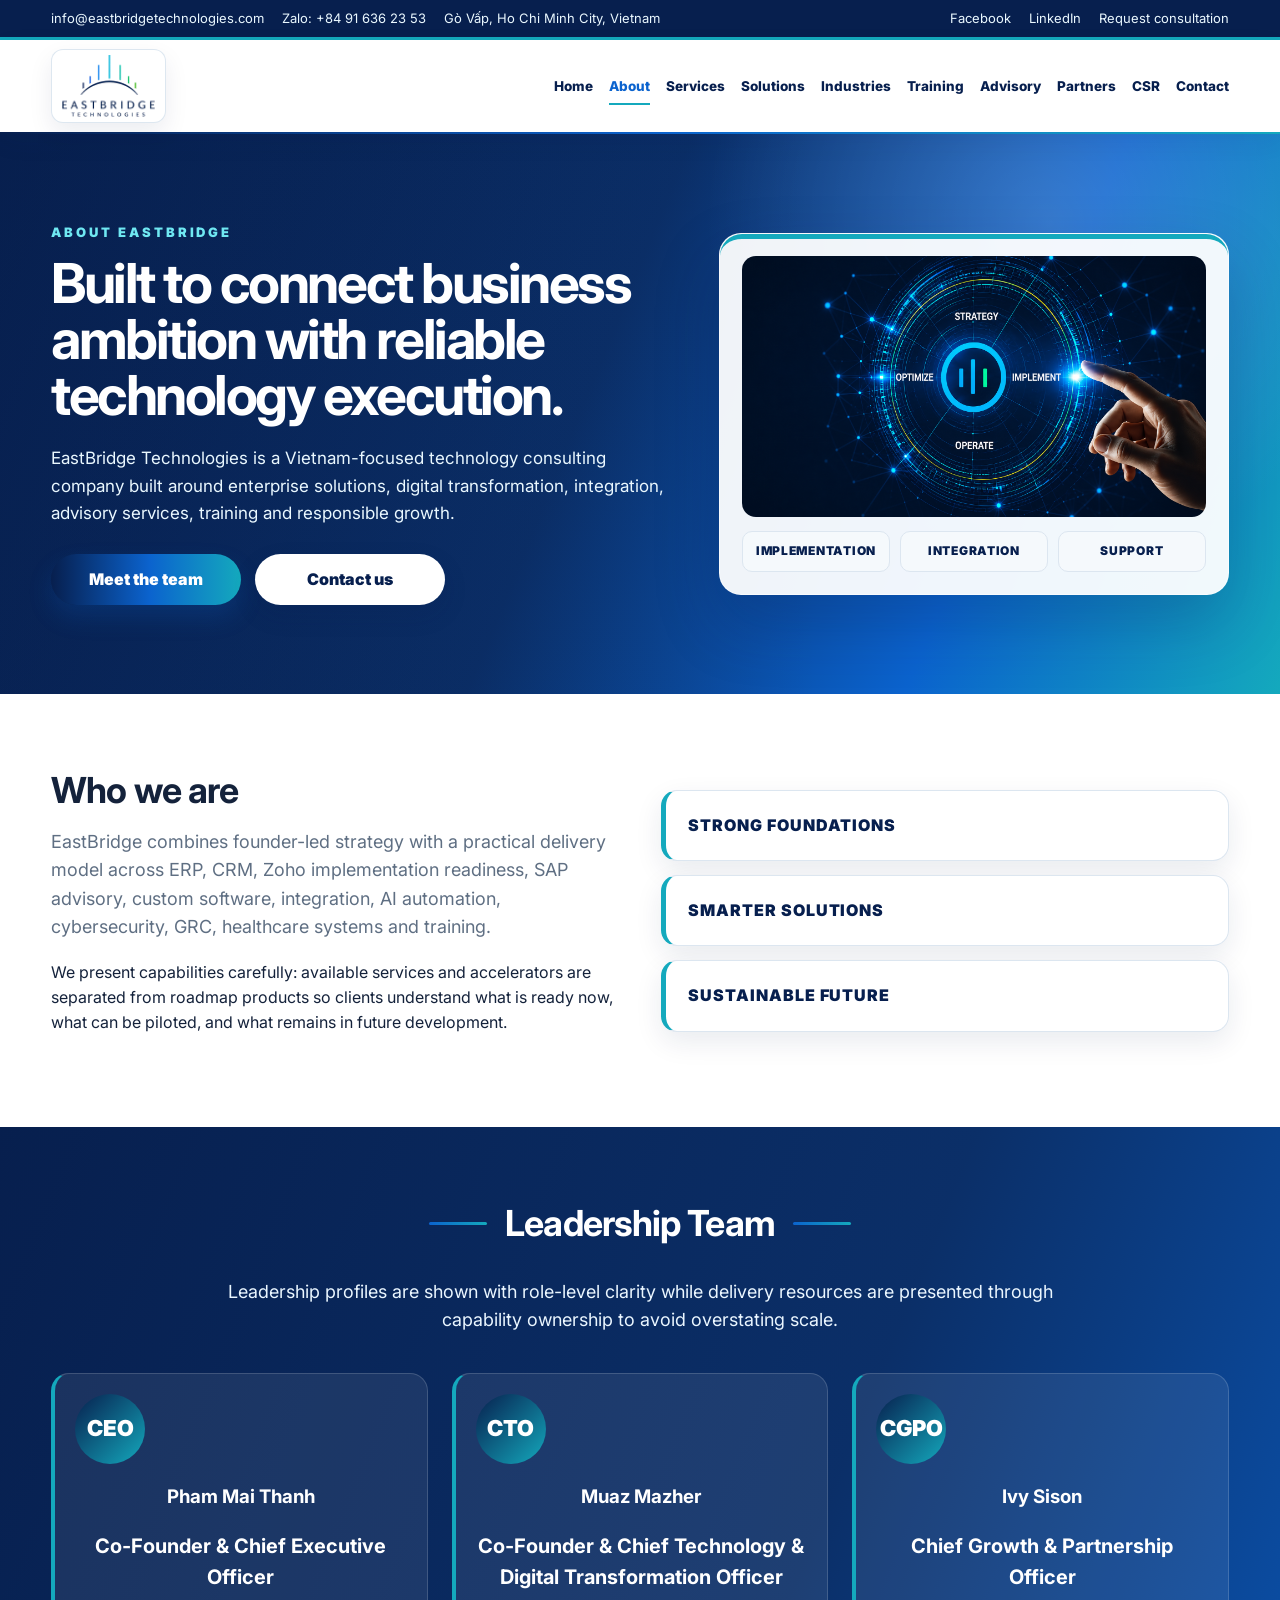
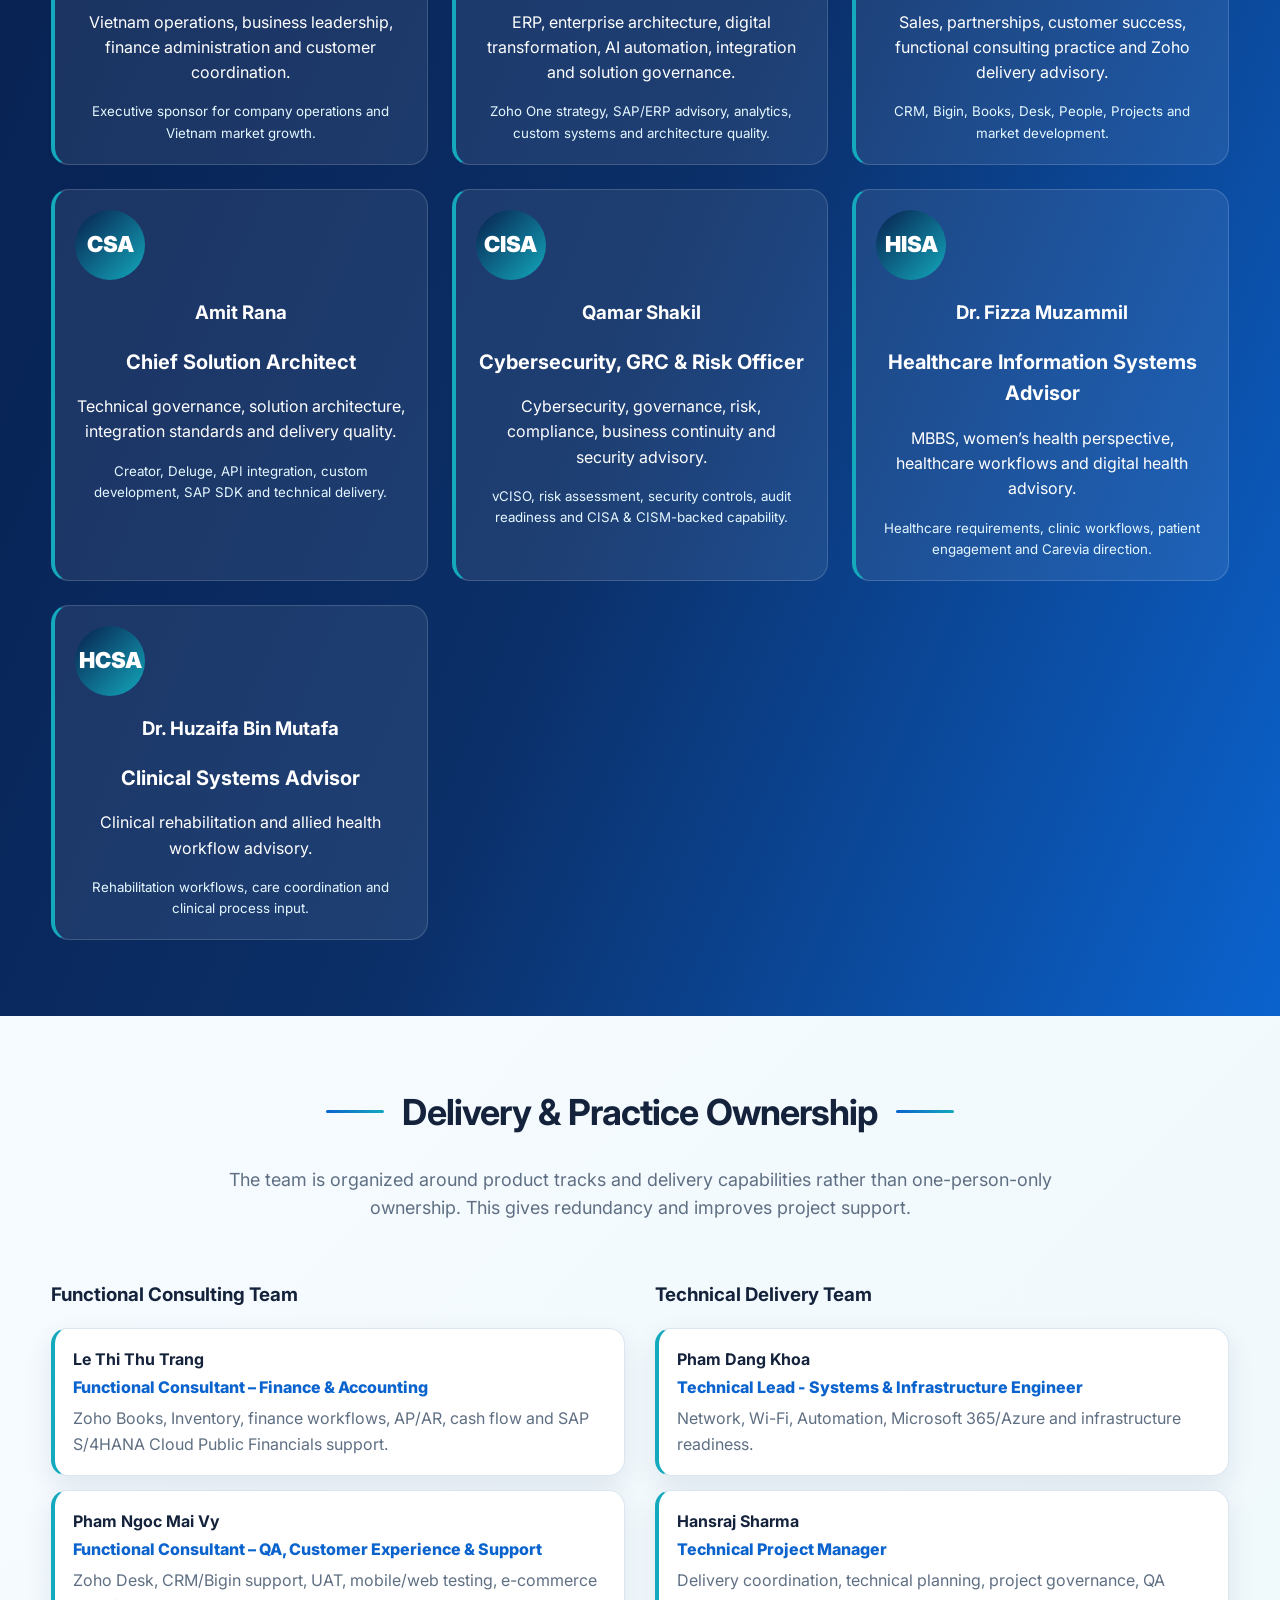
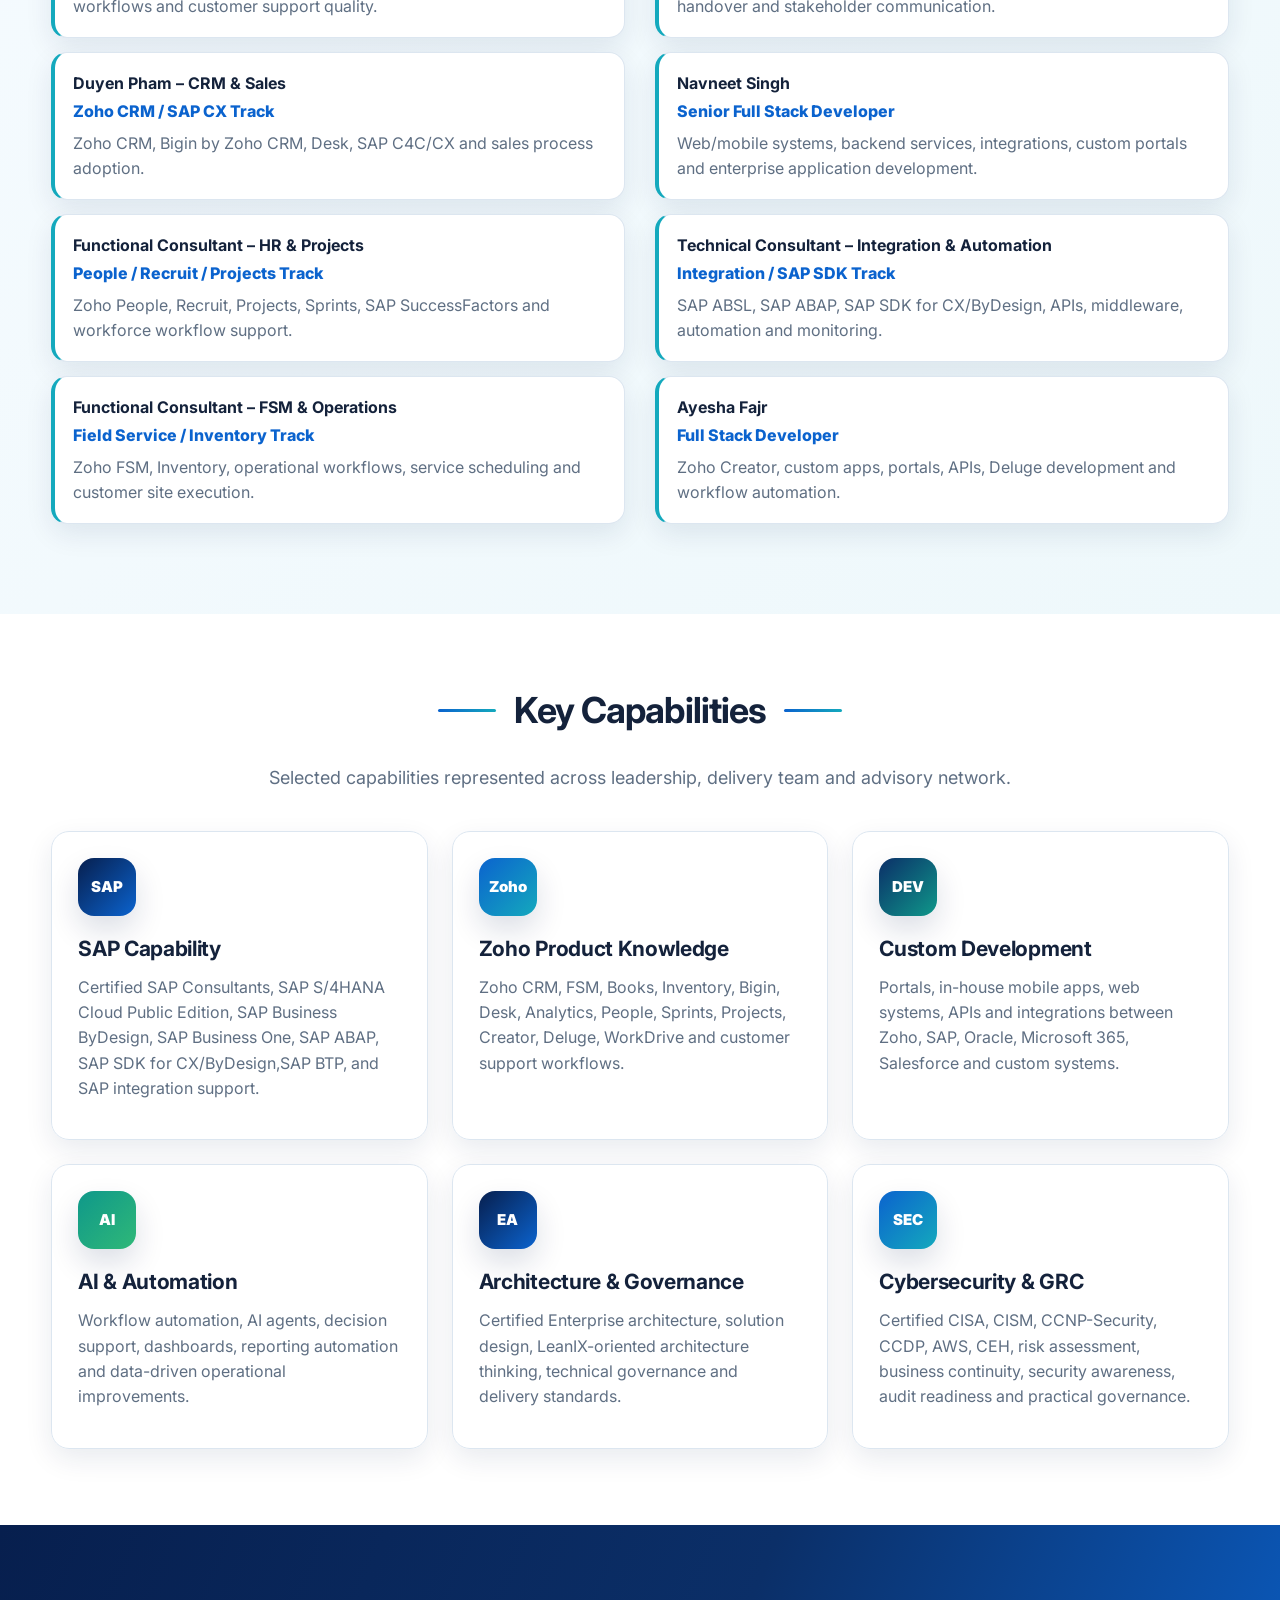
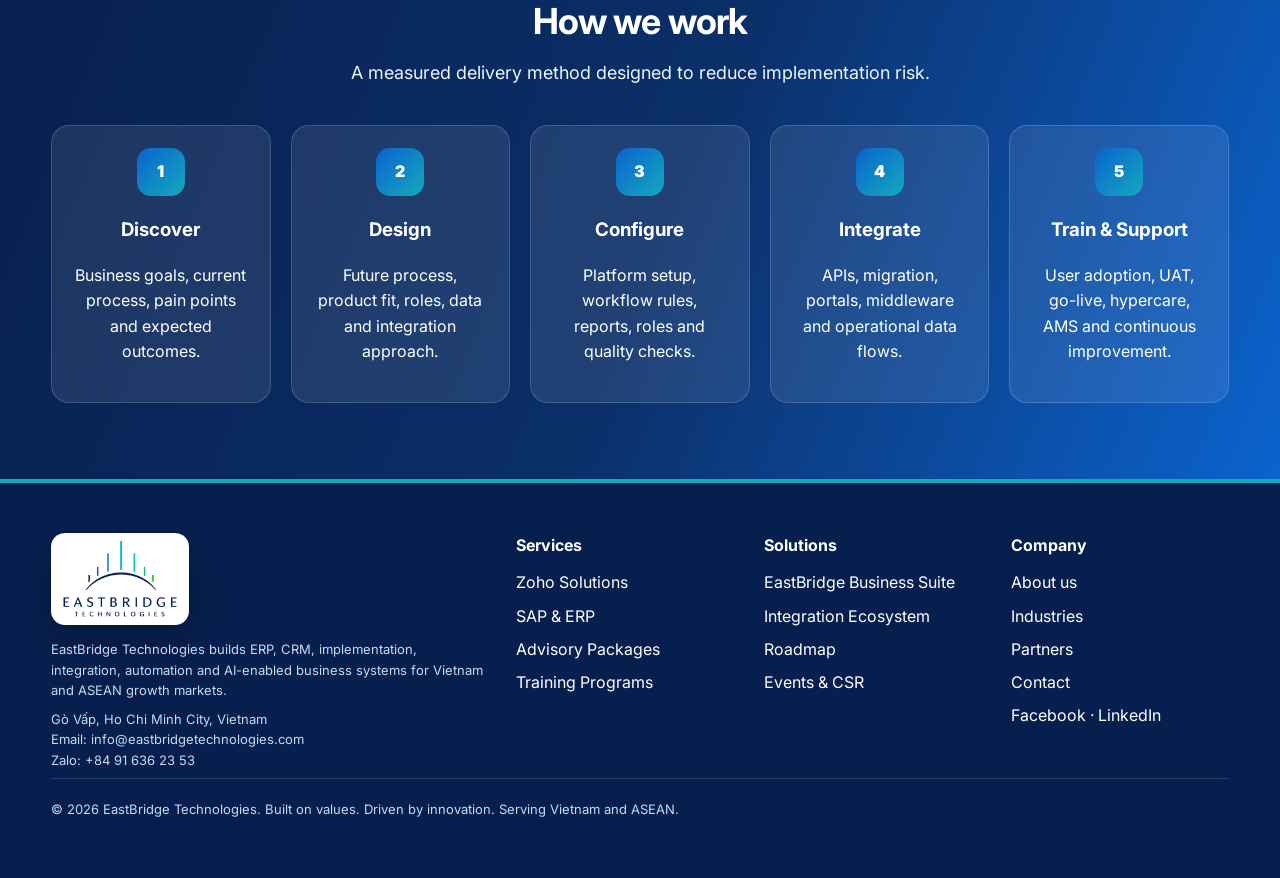
==== about.html @ 44c7cd3c "Update about.html" ====
<!doctype html>
<html lang="en"><head><meta charset="utf-8"/><meta name="viewport" content="width=device-width, initial-scale=1"/>
<title>About EastBridge Technologies | Team, Capabilities and Organization Structure</title><link rel="canonical" href="https://www.eastbridgetechnologies.com/about.html"/>
<meta name="description" content="Learn about EastBridge Technologies, our leadership team, delivery organization, ERP, CRM, SAP, Zoho, AI, cybersecurity, healthcare and digital transformation capabilities."/><meta name="keywords" content="EastBridge Technologies, Zoho implementation Vietnam, Zoho CRM Vietnam, Zoho consultant Vietnam, ERP consulting Vietnam, SAP Business ByDesign Vietnam, SAP S/4HANA Cloud Vietnam, SAP Business One Vietnam, SAP AMS Vietnam, system integration Vietnam, API integration Vietnam, digital transformation Vietnam, AI automation Vietnam, business process automation Vietnam, CRM implementation Vietnam, ERP advisory Vietnam, virtual CIO Vietnam, virtual CISO Vietnam, cybersecurity assessment Vietnam, GRC consultancy Vietnam, Zoho training Vietnam, corporate technology training Vietnam, SME digital transformation Vietnam, ASEAN technology services"/><meta name="robots" content="index, follow"/>
<meta property="og:title" content="About EastBridge Technologies | Team, Capabilities and Organization Structure"/><meta property="og:description" content="Learn about EastBridge Technologies, our leadership team, delivery organization, ERP, CRM, SAP, Zoho, AI, cybersecurity, healthcare and digital transformation capabilities."/><meta property="og:type" content="website"/><meta property="og:url" content="https://www.eastbridgetechnologies.com/about.html"/><meta property="og:image" content="assets/images/hero-banner-1.png"/>
<meta name="theme-color" content="#071f4e"/>
<link rel="preconnect" href="https://fonts.googleapis.com"/><link rel="preconnect" href="https://fonts.gstatic.com" crossorigin/><link href="https://fonts.googleapis.com/css2?family=Inter:wght@400;500;600;700;800;900&display=swap" rel="stylesheet"/><link rel="stylesheet" href="assets/css/styles.css"/>
<script type="application/ld+json">{"@context": "https://schema.org", "@type": "Organization", "name": "EastBridge Technologies", "url": "https://www.eastbridgetechnologies.com", "logo": "https://www.eastbridgetechnologies.com/assets/images/eastbridge-logo-header.png", "contactPoint": [{"@type": "ContactPoint", "email": "info@eastbridgetechnologies.com", "telephone": "+84 91 636 23 53", "contactType": "customer enquiries", "areaServed": ["VN", "ASEAN"], "availableLanguage": ["English", "Vietnamese"]}], "address": {"@type": "PostalAddress", "addressLocality": "Ho Chi Minh City", "addressCountry": "VN"}, "sameAs": ["https://www.facebook.com/eastbridgetech", "https://www.linkedin.com/company/eastbridgetech"]}</script>
</head><body><div class="topbar"><div class="topbar-left"><a href="mailto:info@eastbridgetechnologies.com">info@eastbridgetechnologies.com</a><a href="https://zalo.me/84916362353" target="_blank" rel="noopener">Zalo: +84 91 636 23 53</a><span>Gò Vấp, Ho Chi Minh City, Vietnam</span></div><div class="topbar-right"><a href="https://www.facebook.com/eastbridgetech" target="_blank" rel="noopener">Facebook</a><a href="https://www.linkedin.com/company/eastbridgetech" target="_blank" rel="noopener">LinkedIn</a><a href="contact.html">Request consultation</a></div></div>
<header class="navbar"><a class="brand" href="index.html" aria-label="EastBridge Technologies home"><span class="brand-mark"><img alt="EastBridge Technologies logo" src="assets/images/eastbridge-logo-header.png"/></span></a><button class="menu-btn" aria-label="Open menu" aria-expanded="false">Menu</button><nav class="navlinks"><a class="" href="index.html">Home</a><a class="active" href="about.html">About</a><a class="" href="services.html">Services</a><a class="" href="solutions.html">Solutions</a><a class="" href="industries.html">Industries</a><a class="" href="training.html">Training</a><a class="" href="advisory.html">Advisory</a><a class="" href="partners.html">Partners</a><a class="" href="csr.html">CSR</a><a class="" href="contact.html">Contact</a></nav></header><section class="hero page-hero"><div class="hero-copy"><div class="eyebrow">About EastBridge</div><h1>Built to connect business ambition with reliable technology execution.</h1><p>EastBridge Technologies is a Vietnam-focused technology consulting company built around enterprise solutions, digital transformation, integration, advisory services, training and responsible growth.</p><div class="hero-actions"><a class="btn" href="about.html">Meet the team</a><a class="btn light" href="contact.html">Contact us</a></div></div><div class="hero-panel"><img alt="EastBridge enterprise technology visual" src="assets/images/hero-banner-2.png"/><div class="hero-panel-caption"><span>Implementation</span><span>Integration</span><span>Support</span></div></div></section>
<section class="section section-white"><div class="split"><div><h2 class="section-title">Who we are</h2><p class="lead">EastBridge combines founder-led strategy with a practical delivery model across ERP, CRM, Zoho implementation readiness, SAP advisory, custom software, integration, AI automation, cybersecurity, GRC, healthcare systems and training.</p><p>We present capabilities carefully: available services and accelerators are separated from roadmap products so clients understand what is ready now, what can be piloted, and what remains in future development.</p></div><div class="brand-values"><span>Strong foundations</span><span>Smarter solutions</span><span>Sustainable future</span></div></div></section>
<!--<section class="section blue"><div class="section-heading centered"><h2 class="section-title">Organization Structure</h2><p class="lead">A compact boutique consulting structure with leadership accountability, functional consulting coverage, technical delivery depth, cybersecurity/GRC capability and healthcare advisory support.</p></div><div class="org-chart"><div class="org-node ceo"><strong>Pham Mai Thanh</strong><span>Co-Founder & CEO</span></div><div class="org-branches">
<div class="org-col"><strong>Muaz Mazher</strong><span>Technology & Digital Transformation</span></div><div class="org-col"><strong>Ivy Sison</strong><span>Growth, Partnerships & Functional Practice</span><small>5 Functional Consultants</small></div><div class="org-col"><strong>Amit</strong><span>Solution Architecture & Technical Delivery</span><small>5 Technical Consultants</small></div><div class="org-col"><strong>Qamar Shakil</strong><span>Cybersecurity, GRC & Risk</span></div><div class="org-col"><strong>Dr. Fizza</strong><span>Healthcare Information Systems</span><small>Dr. Huzaifa – Clinical Rehabilitation</small></div></div></div></section> -->
<section class="section section blue"><div class="section-heading centered"><h2 class="section-title decorated">Leadership Team</h2><p class="lead">Leadership profiles are shown with role-level clarity while delivery resources are presented through capability ownership to avoid overstating scale.</p></div><div class="grid cards-3"><article class="org-col"><div class="avatar">CEO</div><h1>Pham Mai Thanh</h1><strong>Co-Founder & Chief Executive Officer</strong><p>Vietnam operations, business leadership, finance administration and customer coordination.</p><small>Executive sponsor for company operations and Vietnam market growth.</small></article><article class="org-col"><div class="avatar">CTO</div><h1>Muaz Mazher</h1><strong>Co-Founder & Chief Technology & Digital Transformation Officer</strong><p>ERP, enterprise architecture, digital transformation, AI automation, integration and solution governance.</p><small>Zoho One strategy, SAP/ERP advisory, analytics, custom systems and architecture quality.</small></article><article class="org-col"><div class="avatar">CGPO</div><h1>Ivy Sison</h1><strong>Chief Growth & Partnership Officer</strong><p>Sales, partnerships, customer success, functional consulting practice and Zoho delivery advisory.</p><small>CRM, Bigin, Books, Desk, People, Projects and market development.</small></article><article class="org-col"><div class="avatar">CSA</div><h1>Amit Rana</h1><strong>Chief Solution Architect</strong><p>Technical governance, solution architecture, integration standards and delivery quality.</p><small>Creator, Deluge, API integration, custom development, SAP SDK and technical delivery.</small></article><article class="org-col"><div class="avatar">CISA</div><h1>Qamar Shakil</h1><strong>Cybersecurity, GRC & Risk Officer</strong><p>Cybersecurity, governance, risk, compliance, business continuity and security advisory.</p><small>vCISO, risk assessment, security controls, audit readiness and CISA & CISM-backed capability.</small></article><article class="org-col"><div class="avatar">HISA</div><h1>Dr. Fizza Muzammil</h1><strong>Healthcare Information Systems Advisor</strong><p>MBBS, women’s health perspective, healthcare workflows and digital health advisory.</p><small>Healthcare requirements, clinic workflows, patient engagement and Carevia direction.</small></article><article class="org-col"><div class="avatar">HCSA</div><h1>Dr. Huzaifa Bin Mutafa</h1><strong>Clinical Systems Advisor</strong><p>Clinical rehabilitation and allied health workflow advisory.</p><small>Rehabilitation workflows, care coordination and clinical process input.</small></article></div></section>
<section class="section section-tint"><div class="section-heading centered"><h2 class="section-title decorated">Delivery & Practice Ownership</h2><p class="lead">The team is organized around product tracks and delivery capabilities rather than one-person-only ownership. This gives redundancy and improves project support.</p></div><div class="team-columns"><div><h3>Functional Consulting Team</h3><div class="role-row"><strong>Le Thi Thu Trang</strong><span>Functional Consultant – Finance & Accounting</span><p>Zoho Books, Inventory, finance workflows, AP/AR, cash flow and SAP S/4HANA Cloud Public Financials support.</p></div><div class="role-row"><strong>Pham Ngoc Mai Vy</strong><span>Functional Consultant – QA, Customer Experience & Support</span><p>Zoho Desk, CRM/Bigin support, UAT, mobile/web testing, e-commerce workflows and customer support quality.</p></div><div class="role-row"><strong>Duyen Pham – CRM & Sales</strong><span>Zoho CRM / SAP CX Track</span><p>Zoho CRM, Bigin by Zoho CRM, Desk, SAP C4C/CX and sales process adoption.</p></div><div class="role-row"><strong>Functional Consultant – HR & Projects</strong><span>People / Recruit / Projects Track</span><p>Zoho People, Recruit, Projects, Sprints, SAP SuccessFactors and workforce workflow support.</p></div><div class="role-row"><strong>Functional Consultant – FSM & Operations</strong><span>Field Service / Inventory Track</span><p>Zoho FSM, Inventory, operational workflows, service scheduling and customer site execution.</p></div></div><div><h3>Technical Delivery Team</h3><div class="role-row"><strong>Pham Dang Khoa</strong><span>Technical Lead - Systems & Infrastructure Engineer</span><p>Network, Wi-Fi, Automation, Microsoft 365/Azure and infrastructure readiness.</p></div><div class="role-row"><strong>Hansraj Sharma</strong><span>Technical Project Manager</span><p>Delivery coordination, technical planning, project governance, QA handover and stakeholder communication.</p></div><div class="role-row"><strong>Navneet Singh</strong><span>Senior Full Stack Developer</span><p>Web/mobile systems, backend services, integrations, custom portals and enterprise application development.</p></div><div class="role-row"><strong>Technical Consultant – Integration & Automation</strong><span>Integration / SAP SDK Track</span><p>SAP ABSL, SAP ABAP, SAP SDK for CX/ByDesign, APIs, middleware, automation and monitoring.</p></div><div class="role-row"><strong>Ayesha Fajr</strong><span>Full Stack Developer</span><p>Zoho Creator, custom apps, portals, APIs, Deluge development and workflow automation.</p></div></div></div></section>
<section class="section section-white"><div class="section-heading centered"><h2 class="section-title decorated">Key Capabilities</h2><p class="lead">Selected capabilities represented across leadership, delivery team and advisory network.</p></div><div class="grid cards-3"><article class="capability-card"><div class="mini-icon blue">SAP</div><h3>SAP Capability</h3><p>Certified SAP Consultants, SAP S/4HANA Cloud Public Edition, SAP Business ByDesign, SAP Business One, SAP ABAP, SAP SDK for CX/ByDesign,SAP BTP, and SAP integration support.</p></article><article class="capability-card"><div class="mini-icon cyan">Zoho</div><h3>Zoho Product Knowledge</h3><p>Zoho CRM, FSM, Books, Inventory, Bigin, Desk, Analytics, People, Sprints, Projects, Creator, Deluge, WorkDrive and customer support workflows.</p></article><article class="capability-card"><div class="mini-icon teal">DEV</div><h3>Custom Development</h3><p>Portals, in-house mobile apps, web systems, APIs and integrations between Zoho, SAP, Oracle, Microsoft 365, Salesforce and custom systems.</p></article><article class="capability-card"><div class="mini-icon green">AI</div><h3>AI & Automation</h3><p>Workflow automation, AI agents, decision support, dashboards, reporting automation and data-driven operational improvements.</p></article><article class="capability-card"><div class="mini-icon blue">EA</div><h3>Architecture & Governance</h3><p>Certified Enterprise architecture, solution design, LeanIX-oriented architecture thinking, technical governance and delivery standards.</p></article><article class="capability-card"><div class="mini-icon cyan">SEC</div><h3>Cybersecurity & GRC</h3><p>Certified CISA, CISM, CCNP-Security, CCDP, AWS, CEH, risk assessment, business continuity, security awareness, audit readiness and practical governance.</p></article></div></section>
<section class="section blue"><div class="section-heading centered"><h2 class="section-title">How we work</h2><p class="lead">A measured delivery method designed to reduce implementation risk.</p></div><div class="process-line"><div><b>1</b><h3>Discover</h3><p>Business goals, current process, pain points and expected outcomes.</p></div><div><b>2</b><h3>Design</h3><p>Future process, product fit, roles, data and integration approach.</p></div><div><b>3</b><h3>Configure</h3><p>Platform setup, workflow rules, reports, roles and quality checks.</p></div><div><b>4</b><h3>Integrate</h3><p>APIs, migration, portals, middleware and operational data flows.</p></div><div><b>5</b><h3>Train & Support</h3><p>User adoption, UAT, go-live, hypercare, AMS and continuous improvement.</p></div></div></section>
<footer class="footer"><div class="footer-grid"><div class="footer-brand"><div class="footer-logo-card"><img alt="EastBridge Technologies" src="assets/images/eastbridge-logo-header.png"/></div><p class="small">EastBridge Technologies builds ERP, CRM, implementation, integration, automation and AI-enabled business systems for Vietnam and ASEAN growth markets.</p><p class="small">Gò Vấp, Ho Chi Minh City, Vietnam<br/>Email: <a href="mailto:info@eastbridgetechnologies.com">info@eastbridgetechnologies.com</a><br/>Zalo: <a href="https://zalo.me/84916362353" target="_blank" rel="noopener">+84 91 636 23 53</a></p></div><div><h4>Services</h4><p><a href="services.html#zoho-solutions">Zoho Solutions</a></p><p><a href="services.html#sap-services">SAP & ERP</a></p><p><a href="advisory.html">Advisory Packages</a></p><p><a href="training.html">Training Programs</a></p></div><div><h4>Solutions</h4><p><a href="solutions.html#business-suite">EastBridge Business Suite</a></p><p><a href="solutions.html#integration-ecosystem">Integration Ecosystem</a></p><p><a href="solutions.html#roadmap">Roadmap</a></p><p><a href="csr.html#events">Events & CSR</a></p></div><div><h4>Company</h4><p><a href="about.html">About us</a></p><p><a href="industries.html">Industries</a></p><p><a href="partners.html">Partners</a></p><p><a href="contact.html">Contact</a></p><p><a href="https://www.facebook.com/eastbridgetech" target="_blank" rel="noopener">Facebook</a> · <a href="https://www.linkedin.com/company/eastbridgetech" target="_blank" rel="noopener">LinkedIn</a></p></div></div><p class="small footer-note">© 2026 EastBridge Technologies. Built on values. Driven by innovation. Serving Vietnam and ASEAN.</p></footer><script src="assets/js/main.js"></script></body></html>
---- assets/css/styles.css ----
:root{--navy:#071f4e;--navy2:#0b2f68;--blue:#0b63ce;--cyan:#14a9bd;--teal:#0f988a;--green:#2fb878;--ink:#14223b;--muted:#5f6f83;--line:#dce6f0;--light:#f6f9fc;--white:#fff;--brand-gradient:linear-gradient(90deg,#071f4e 0%,#0b63ce 52%,#14a9bd 100%);--hero-gradient:linear-gradient(112deg,#071f4e 0%,#0b2f68 46%,#0b63ce 75%,#14a9bd 100%);--shadow:0 20px 46px rgba(7,31,78,.12);--shadow-soft:0 10px 28px rgba(7,31,78,.09)}
*{box-sizing:border-box}html{scroll-behavior:smooth}body{margin:0;font-family:Inter,Arial,sans-serif;color:var(--ink);background:linear-gradient(180deg,#fff 0%,#f7fbfc 55%,#f2f8fb 100%);line-height:1.58;overflow-x:hidden}body:before{content:"";position:fixed;inset:0;z-index:-1;background:url('../images/eastbridge-brand-board.png') center 130px/1100px auto no-repeat;opacity:.035;pointer-events:none}a{text-decoration:none;color:inherit}.topbar{font-size:13px;background:var(--navy);color:#eaf8ff;padding:8px 4%;display:flex;justify-content:space-between;gap:18px;border-bottom:3px solid var(--cyan)}.topbar a:hover{color:#6fe8f2}.topbar-left,.topbar-right{display:flex;align-items:center;gap:18px;flex-wrap:wrap}.navbar{position:sticky;top:0;z-index:50;background:rgba(255,255,255,.97);backdrop-filter:blur(14px);border-bottom:1px solid rgba(220,230,240,.9);box-shadow:0 8px 24px rgba(7,31,78,.06);display:flex;align-items:center;justify-content:space-between;padding:9px 4%}.navbar:after{content:"";position:absolute;left:0;right:0;bottom:-1px;height:2px;background:var(--brand-gradient)}.brand-mark{display:inline-flex;align-items:center;justify-content:center;background:#fff;border:1px solid rgba(220,230,240,.95);border-radius:12px;padding:5px 10px;box-shadow:0 10px 24px rgba(7,31,78,.08)}.brand img{height:62px;width:auto;display:block}.navlinks{display:flex;gap:16px;align-items:center}.navlinks a{font-weight:800;font-size:13.5px;color:var(--navy);position:relative;padding:8px 0;white-space:nowrap}.navlinks a:after{content:"";position:absolute;left:0;right:0;bottom:0;height:2px;background:var(--cyan);transform:scaleX(0);transform-origin:left;transition:.24s}.navlinks a:hover,.navlinks a.active{color:var(--blue)}.navlinks a:hover:after,.navlinks a.active:after{transform:scaleX(1)}.menu-btn{display:none;border:0;background:var(--navy);color:#fff;border-radius:9px;padding:10px 13px;font-weight:800}.btn{display:inline-flex;align-items:center;justify-content:center;gap:10px;padding:13px 24px;border-radius:999px;background:var(--brand-gradient);color:#fff;font-weight:900;border:0;cursor:pointer;box-shadow:0 12px 24px rgba(11,99,206,.20);transition:.22s;min-height:48px}.btn:hover{transform:translateY(-1px);box-shadow:0 16px 30px rgba(7,31,78,.22)}.btn.light{background:#fff;color:var(--navy);box-shadow:0 10px 25px rgba(7,31,78,.14)}.btn.ghost{background:transparent;color:var(--blue);border:1px solid var(--line);box-shadow:none}.home-hero{min-height:calc(100vh - 112px);background:#071f4e;position:relative;color:#fff;overflow:hidden}.home-slider{height:calc(100vh - 112px);min-height:650px;max-height:850px;position:relative}.home-slide{position:absolute;inset:0;opacity:0;transition:opacity 900ms ease;background:linear-gradient(90deg,#071f4e 0%,#082b63 60%,#071f4e 100%)}.home-slide.active{opacity:1}.home-slide img{position:absolute;inset:0;width:100%;height:100%;object-fit:contain;object-position:100% center;display:block}.home-overlay{position:absolute;inset:0;background:linear-gradient(90deg,#071f4e 0%,#071f4e 30%,rgba(7,31,78,.92) 42%,rgba(7,31,78,.62) 58%,rgba(7,31,78,.16) 78%,rgba(7,31,78,0) 100%);z-index:2}.home-hero-content{position:relative;z-index:3;height:100%;width:45%;min-height:650px;max-height:850px;display:flex;flex-direction:column;justify-content:center;padding:76px 0 130px 5.7%}.eyebrow{letter-spacing:.22em;text-transform:uppercase;font-size:13px;font-weight:900;color:#6fe8f2;margin-bottom:12px}.eyebrow.dark{color:var(--cyan)}.home-hero h1,.hero h1{font-size:clamp(44px,4.3vw,76px);line-height:1.02;letter-spacing:-.045em;margin:0 0 22px;color:#fff}.home-hero p,.hero p{font-size:clamp(17px,1.28vw,22px);line-height:1.62;color:#eaf8ff;max-width:700px;margin:0 0 26px}.hero-actions{display:flex;gap:14px;flex-wrap:wrap;align-items:center}.hero-actions .btn{min-width:190px}.hero-tags{display:flex;gap:10px;flex-wrap:wrap;margin-top:26px}.hero-tags span{display:inline-flex;padding:8px 13px;border-radius:999px;border:1px solid rgba(111,232,242,.3);background:rgba(255,255,255,.07);color:#dffbff;font-weight:800;font-size:12.5px}.hero-arrow,.carousel-btn{position:absolute;z-index:5;border:1px solid rgba(255,255,255,.42);background:rgba(7,31,78,.38);color:#fff;display:grid;place-items:center;cursor:pointer;backdrop-filter:blur(12px);transition:.22s}.hero-arrow{top:50%;transform:translateY(-50%);width:48px;height:58px;border-radius:16px;font-size:42px}.hero-arrow.prev{left:20px}.hero-arrow.next{right:20px}.hero-arrow:hover,.carousel-btn:hover{background:rgba(20,169,189,.32);border-color:rgba(111,232,242,.75)}.hero-dots{position:absolute;z-index:5;left:5.7%;bottom:42px;display:flex;gap:10px;background:rgba(7,31,78,.32);border:1px solid rgba(255,255,255,.15);border-radius:999px;padding:9px 12px}.hero-dots span{display:block;width:10px;height:10px;border-radius:999px;background:rgba(255,255,255,.6);cursor:pointer;transition:.22s}.hero-dots span.active{width:34px;background:#6fe8f2;box-shadow:0 0 16px rgba(111,232,242,.55)}.hero{min-height:560px;color:#fff;background:var(--hero-gradient);position:relative;display:grid;grid-template-columns:minmax(0,1fr) minmax(380px,.82fr);gap:46px;align-items:center;padding:76px 4%;overflow:hidden}.hero:before{content:"";position:absolute;inset:0;background:radial-gradient(circle at 82% 16%,rgba(255,255,255,.18),transparent 30%),linear-gradient(90deg,rgba(7,31,78,.3),transparent 64%)}.hero-copy,.hero-panel{position:relative;z-index:1}.hero-panel{justify-self:end;max-width:620px;background:rgba(255,255,255,.94);border:1px solid rgba(255,255,255,.55);box-shadow:0 28px 65px rgba(7,31,78,.24);padding:22px;border-radius:22px}.hero-panel:before{content:"";position:absolute;inset:0;border-radius:22px;border-top:5px solid var(--cyan);pointer-events:none}.hero-panel img{display:block;width:100%;height:auto;border-radius:14px}.hero-panel-caption{display:grid;grid-template-columns:repeat(3,1fr);gap:10px;margin-top:14px;color:var(--navy);font-weight:900;font-size:12px;letter-spacing:.06em;text-transform:uppercase}.hero-panel-caption span{background:#f5f9fc;border:1px solid var(--line);border-radius:10px;padding:10px;text-align:center}.section{padding:76px 4%;position:relative}.section-white{background:rgba(255,255,255,.94)}.section-tint{background:linear-gradient(135deg,#f6fbff,#eef8fb)}.section.blue{background:linear-gradient(112deg,#071f4e 0%,#0b2f68 52%,#0b63ce 100%);color:#fff}.section-title{font-size:clamp(32px,2.8vw,46px);line-height:1.12;margin:0 0 16px;letter-spacing:-.025em}.lead{font-size:18px;color:var(--muted);max-width:900px}.blue .lead{color:#eaf6ff}.centered{text-align:center;margin:0 auto 38px;max-width:950px}.centered .lead{margin-left:auto;margin-right:auto}.decorated{display:inline-flex;align-items:center;justify-content:center;gap:18px}.decorated:before,.decorated:after{content:"";width:58px;height:3px;background:linear-gradient(90deg,var(--blue),var(--cyan));border-radius:99px}.split{display:grid;grid-template-columns:1fr 1fr;gap:42px;align-items:center}.grid{display:grid;gap:24px}.cards-4{grid-template-columns:repeat(4,1fr)}.cards-3{grid-template-columns:repeat(3,1fr)}.cards-2{grid-template-columns:repeat(2,1fr)}.card,.capability-card,.industry-card,.team-card,.carousel-card,.product-card,.contact-card{background:rgba(255,255,255,.98);border:1px solid var(--line);border-radius:18px;box-shadow:var(--shadow-soft);overflow:hidden;transition:.22s}.card:hover,.capability-card:hover,.industry-card:hover,.team-card:hover,.carousel-card:hover,.product-card:hover{transform:translateY(-4px);box-shadow:var(--shadow);border-color:rgba(20,169,189,.35)}.card.pad,.capability-card,.industry-card,.team-card,.product-card{padding:26px}.card.dark{background:rgba(255,255,255,.08);color:#fff;border:1px solid rgba(255,255,255,.14);box-shadow:inset 4px 0 0 var(--cyan),0 14px 28px rgba(0,0,0,.13)}.card.dark:nth-child(2){box-shadow:inset 4px 0 0 var(--blue),0 14px 28px rgba(0,0,0,.13)}.card.dark:nth-child(3){box-shadow:inset 4px 0 0 var(--teal),0 14px 28px rgba(0,0,0,.13)}.card.dark:nth-child(4){box-shadow:inset 4px 0 0 var(--green),0 14px 28px rgba(0,0,0,.13)}.card h3,.capability-card h3,.industry-card h3,.team-card h3,.carousel-card h3,.product-card h3{margin:0 0 10px;font-size:21px;letter-spacing:-.015em}.card p,.capability-card p,.industry-card p,.team-card p,.carousel-card p,.product-card p{color:var(--muted);margin:0 0 12px}.card.dark p,.blue .card p{color:#eaf6ff}.card a{font-weight:850;color:var(--cyan)}.mini-icon{width:58px;height:58px;border-radius:16px;display:grid;place-items:center;background:linear-gradient(135deg,var(--navy),var(--blue));color:#fff;font-weight:950;margin-bottom:16px;box-shadow:0 14px 30px rgba(7,31,78,.14);font-size:15px}.mini-icon.cyan{background:linear-gradient(135deg,var(--blue),var(--cyan))}.mini-icon.teal{background:linear-gradient(135deg,var(--navy2),var(--teal))}.mini-icon.green{background:linear-gradient(135deg,var(--teal),var(--green))}.mini-icon.blue{background:linear-gradient(135deg,var(--navy),var(--blue))}.carousel-wrap{position:relative}.card-carousel{display:flex;gap:22px;overflow-x:auto;scroll-snap-type:x mandatory;scroll-behavior:smooth;padding:8px 2px 22px}.card-carousel::-webkit-scrollbar{height:8px}.card-carousel::-webkit-scrollbar-thumb{background:rgba(20,169,189,.35);border-radius:99px}.carousel-card{min-width:300px;max-width:340px;scroll-snap-align:start;padding:28px}.carousel-btn{top:44%;width:42px;height:42px;border-radius:50%;font-size:28px}.carousel-btn.prev{left:-18px}.carousel-btn.next{right:-18px}.product-logo{width:62px;height:62px;object-fit:contain;margin-bottom:14px}.card-kicker,.product-card span{display:block;color:var(--cyan);font-size:12px;text-transform:uppercase;letter-spacing:.13em;font-weight:900;margin-bottom:8px}.product-grid-full{display:grid;grid-template-columns:repeat(4,1fr);gap:22px}.product-card img{width:64px;height:64px;object-fit:contain;margin-bottom:12px}.product-card small,.team-card small{display:block;color:#63738a;font-weight:700}.org-chart{max-width:1200px;margin:0 auto;color:#fff}.org-node{max-width:360px;margin:0 auto 36px;background:rgba(255,255,255,.12);border:1px solid rgba(255,255,255,.22);border-top:4px solid var(--cyan);border-radius:20px;padding:24px;text-align:center;box-shadow:0 20px 50px rgba(0,0,0,.16)}.org-node strong,.org-col strong{display:block;font-size:20px}.org-node span,.org-col span,.org-col small{display:block;color:#e4f7ff}.org-branches{display:grid;grid-template-columns:repeat(5,1fr);gap:18px}.org-col{background:rgba(255,255,255,.08);border:1px solid rgba(255,255,255,.16);border-left:4px solid var(--cyan);border-radius:18px;padding:20px;text-align:center}.avatar{width:70px;height:70px;border-radius:50%;background:linear-gradient(135deg,var(--navy),var(--cyan));color:#fff;display:grid;place-items:center;font-weight:950;font-size:22px;margin-bottom:15px}.team-card strong{display:block;color:var(--blue);margin-bottom:10px}.team-columns{display:grid;grid-template-columns:1fr 1fr;gap:30px}.role-row{background:#fff;border:1px solid var(--line);border-left:4px solid var(--cyan);border-radius:16px;padding:18px;margin-bottom:14px;box-shadow:var(--shadow-soft)}.role-row strong{display:block}.role-row span{display:block;color:var(--blue);font-weight:800;margin:3px 0 6px}.role-row p{color:var(--muted);margin:0}.brand-values{display:grid;gap:14px}.brand-values span{background:#fff;border:1px solid var(--line);border-left:5px solid var(--cyan);border-radius:16px;padding:22px;font-weight:900;color:var(--navy);box-shadow:var(--shadow-soft);text-transform:uppercase;letter-spacing:.06em}.process-line,.approach-grid{display:grid;grid-template-columns:repeat(5,1fr);gap:20px}.approach-grid{grid-template-columns:repeat(6,1fr)}.process-line div,.approach-grid article{background:rgba(255,255,255,.09);border:1px solid rgba(255,255,255,.16);border-radius:18px;padding:22px;text-align:center}.approach-grid article{background:#fff;color:var(--ink);box-shadow:var(--shadow-soft)}.process-line b,.approach-grid span{display:grid;place-items:center;width:48px;height:48px;border-radius:14px;background:linear-gradient(135deg,var(--blue),var(--cyan));color:#fff;margin:0 auto 12px;font-weight:950}.ecosystem-map{max-width:1120px;margin:0 auto;display:flex;flex-wrap:wrap;gap:14px;justify-content:center}.ecosystem-map span{padding:14px 20px;border-radius:999px;background:rgba(255,255,255,.12);border:1px solid rgba(255,255,255,.2);font-weight:900;color:#fff}.event-grid{display:grid;grid-template-columns:repeat(3,1fr);gap:24px}.event-card{background:#fff;border:1px solid var(--line);border-radius:20px;overflow:hidden;box-shadow:var(--shadow-soft)}.event-media{height:180px;background:linear-gradient(135deg,var(--navy),var(--blue),var(--cyan));display:grid;place-items:center;color:#fff;font-weight:900;letter-spacing:.08em;text-transform:uppercase}.event-media.teal{background:linear-gradient(135deg,var(--navy),var(--cyan),var(--teal))}.event-media.green{background:linear-gradient(135deg,var(--navy),var(--cyan),var(--green))}.event-body{padding:22px}.event-body p{color:var(--muted)}.notice,.cta-card{max-width:1150px;margin:0 auto;background:#fff;border:1px solid var(--line);border-left:6px solid var(--cyan);border-radius:22px;padding:34px;box-shadow:var(--shadow)}.final-cta{background:linear-gradient(135deg,#f8fcff,#eef8fb)}.cta-card{display:flex;justify-content:space-between;gap:30px;align-items:center}.cta-card h2{font-size:34px;margin:0 0 10px}.cta-card p{color:var(--muted);font-size:18px;max-width:760px}.cta-actions{display:flex;gap:12px;flex-wrap:wrap}.contact-box{background:#fff;box-shadow:var(--shadow);padding:34px;border-radius:20px;overflow:hidden}.contact-box iframe{border-radius:16px;background:#fff;box-shadow:0 12px 30px rgba(7,31,78,.08)}.contact-card{padding:22px;margin-bottom:18px}.contact-card p{color:var(--muted)}.top-gap{margin-top:22px}.footer{background:var(--navy);color:#fff;padding:50px 4%;border-top:4px solid var(--cyan)}.footer-grid{display:grid;grid-template-columns:2fr 1fr 1fr 1fr;gap:30px}.footer-logo-card{display:inline-flex;background:#fff;border-radius:14px;padding:8px 12px;margin-bottom:14px;box-shadow:0 18px 40px rgba(0,0,0,.18)}.footer img{height:76px;width:auto;display:block}.footer h4{margin:0 0 12px}.footer p{margin:0 0 8px}.small{font-size:13px;color:#cbd8ef}.footer a:hover{color:#6fe8f2}.footer-note{border-top:1px solid rgba(255,255,255,.14);padding-top:20px;margin-top:28px}.contact-focus .capability-card{min-height:210px}
@media(max-width:1200px){.navlinks{gap:12px}.navlinks a{font-size:13px}.cards-4,.product-grid-full{grid-template-columns:repeat(2,1fr)}.approach-grid{grid-template-columns:repeat(3,1fr)}.process-line{grid-template-columns:repeat(3,1fr)}.org-branches{grid-template-columns:repeat(2,1fr)}}
@media(max-width:980px){.topbar{display:none}.menu-btn{display:block}.navbar{padding:10px 5%}.brand img{height:54px}.navlinks{display:none;position:absolute;top:84px;left:0;right:0;background:#fff;flex-direction:column;align-items:flex-start;padding:18px 5%;box-shadow:var(--shadow);gap:6px}.navlinks.open{display:flex}.navlinks a{font-size:16px;padding:10px 0}.home-slide img{opacity:.38;object-fit:cover}.home-overlay{background:linear-gradient(90deg,rgba(7,31,78,.98),rgba(7,31,78,.86))}.home-hero-content{width:100%;padding:72px 7% 120px}.hero{grid-template-columns:1fr;padding:62px 5%}.hero-panel{justify-self:start}.split,.team-columns,.event-grid,.footer-grid{grid-template-columns:1fr}.cards-3,.cards-2{grid-template-columns:1fr 1fr}.cta-card{flex-direction:column;align-items:flex-start}.carousel-btn.prev{left:4px}.carousel-btn.next{right:4px}}
@media(max-width:640px){body:before{background-size:760px auto;opacity:.025}.home-slider,.home-hero-content{min-height:690px;height:auto}.home-hero h1,.hero h1{font-size:38px}.home-hero p,.hero p{font-size:17px}.hero-actions{width:100%;gap:12px}.hero-actions .btn{width:100%;max-width:320px;min-width:0}.hero-tags span{font-size:11.5px}.hero-dots{left:7%;bottom:26px}.hero-arrow{display:none}.hero-panel{display:none}.section{padding:54px 5%}.cards-4,.cards-3,.cards-2,.product-grid-full,.approach-grid,.process-line,.org-branches{grid-template-columns:1fr}.decorated:before,.decorated:after{width:32px}.carousel-card{min-width:82vw}.footer img{height:62px}.footer-logo-card{padding:7px 10px}.cta-actions,.cta-actions .btn{width:100%}}
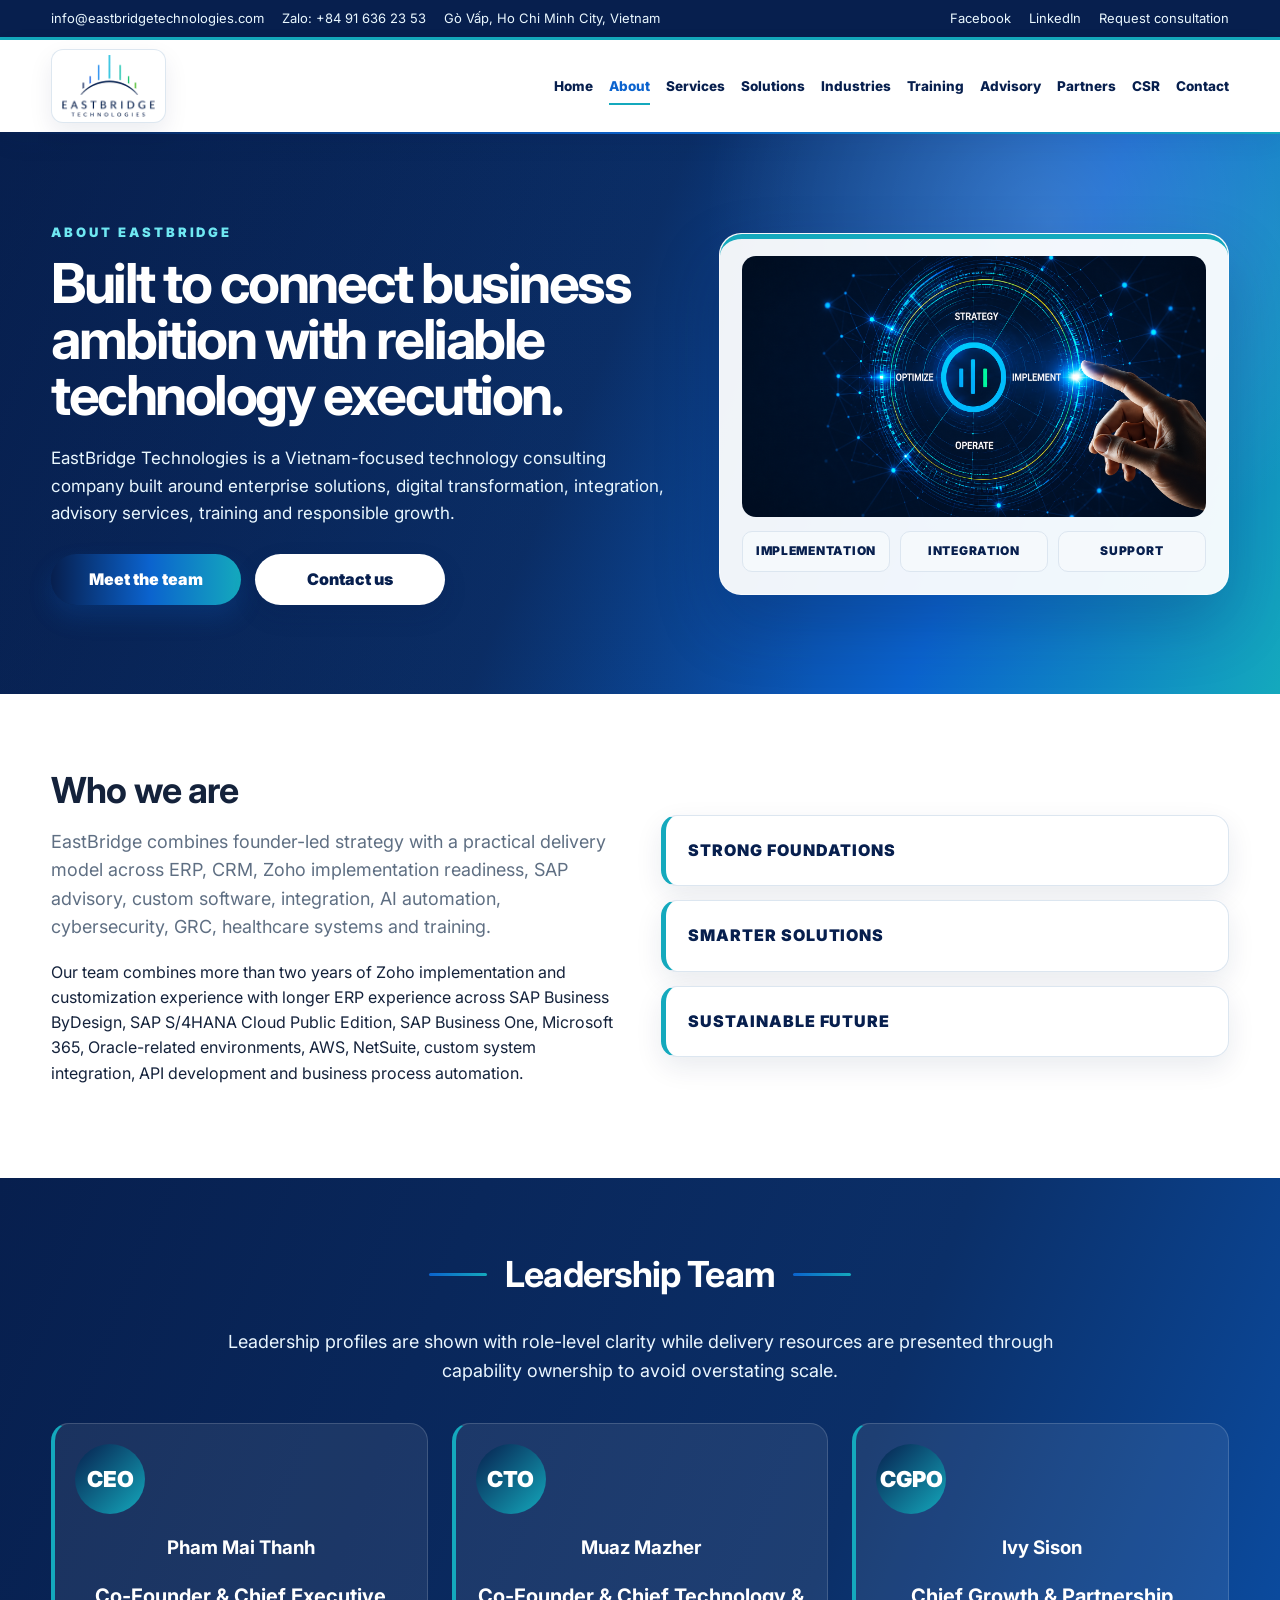
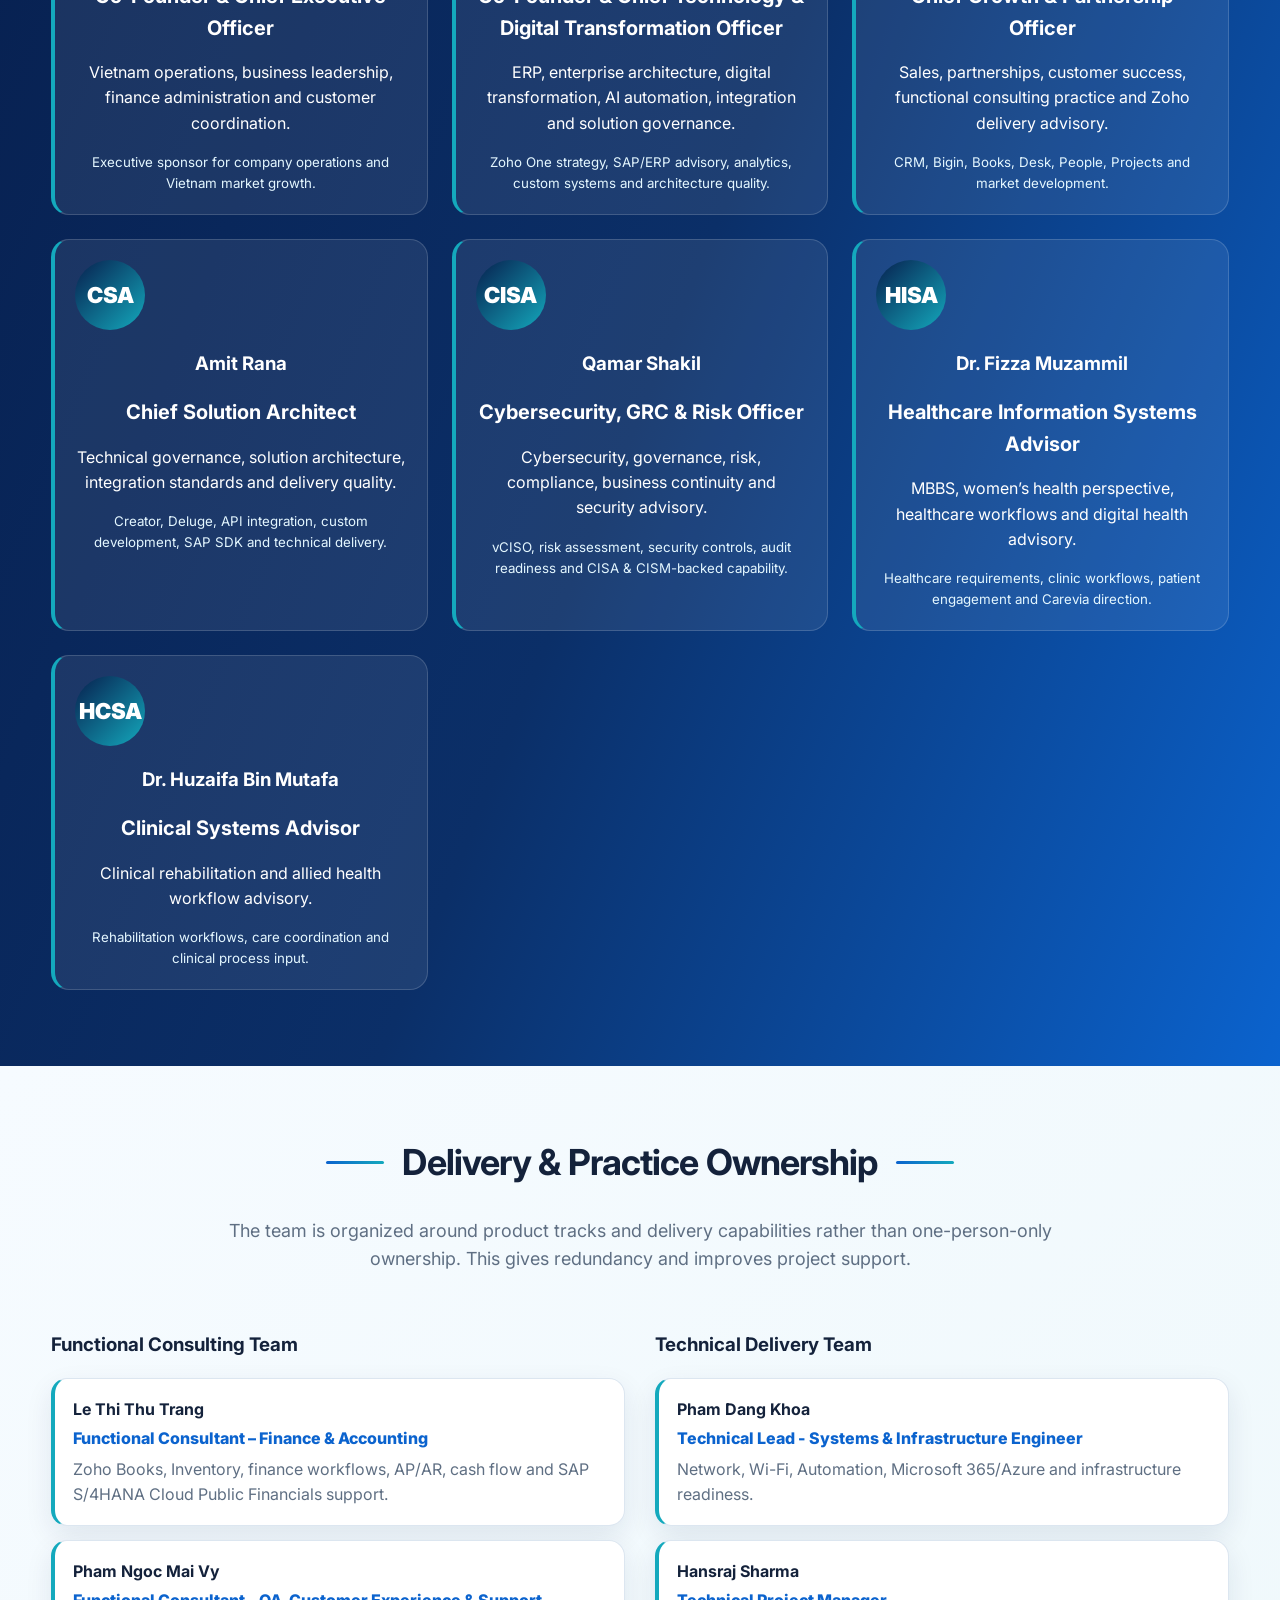
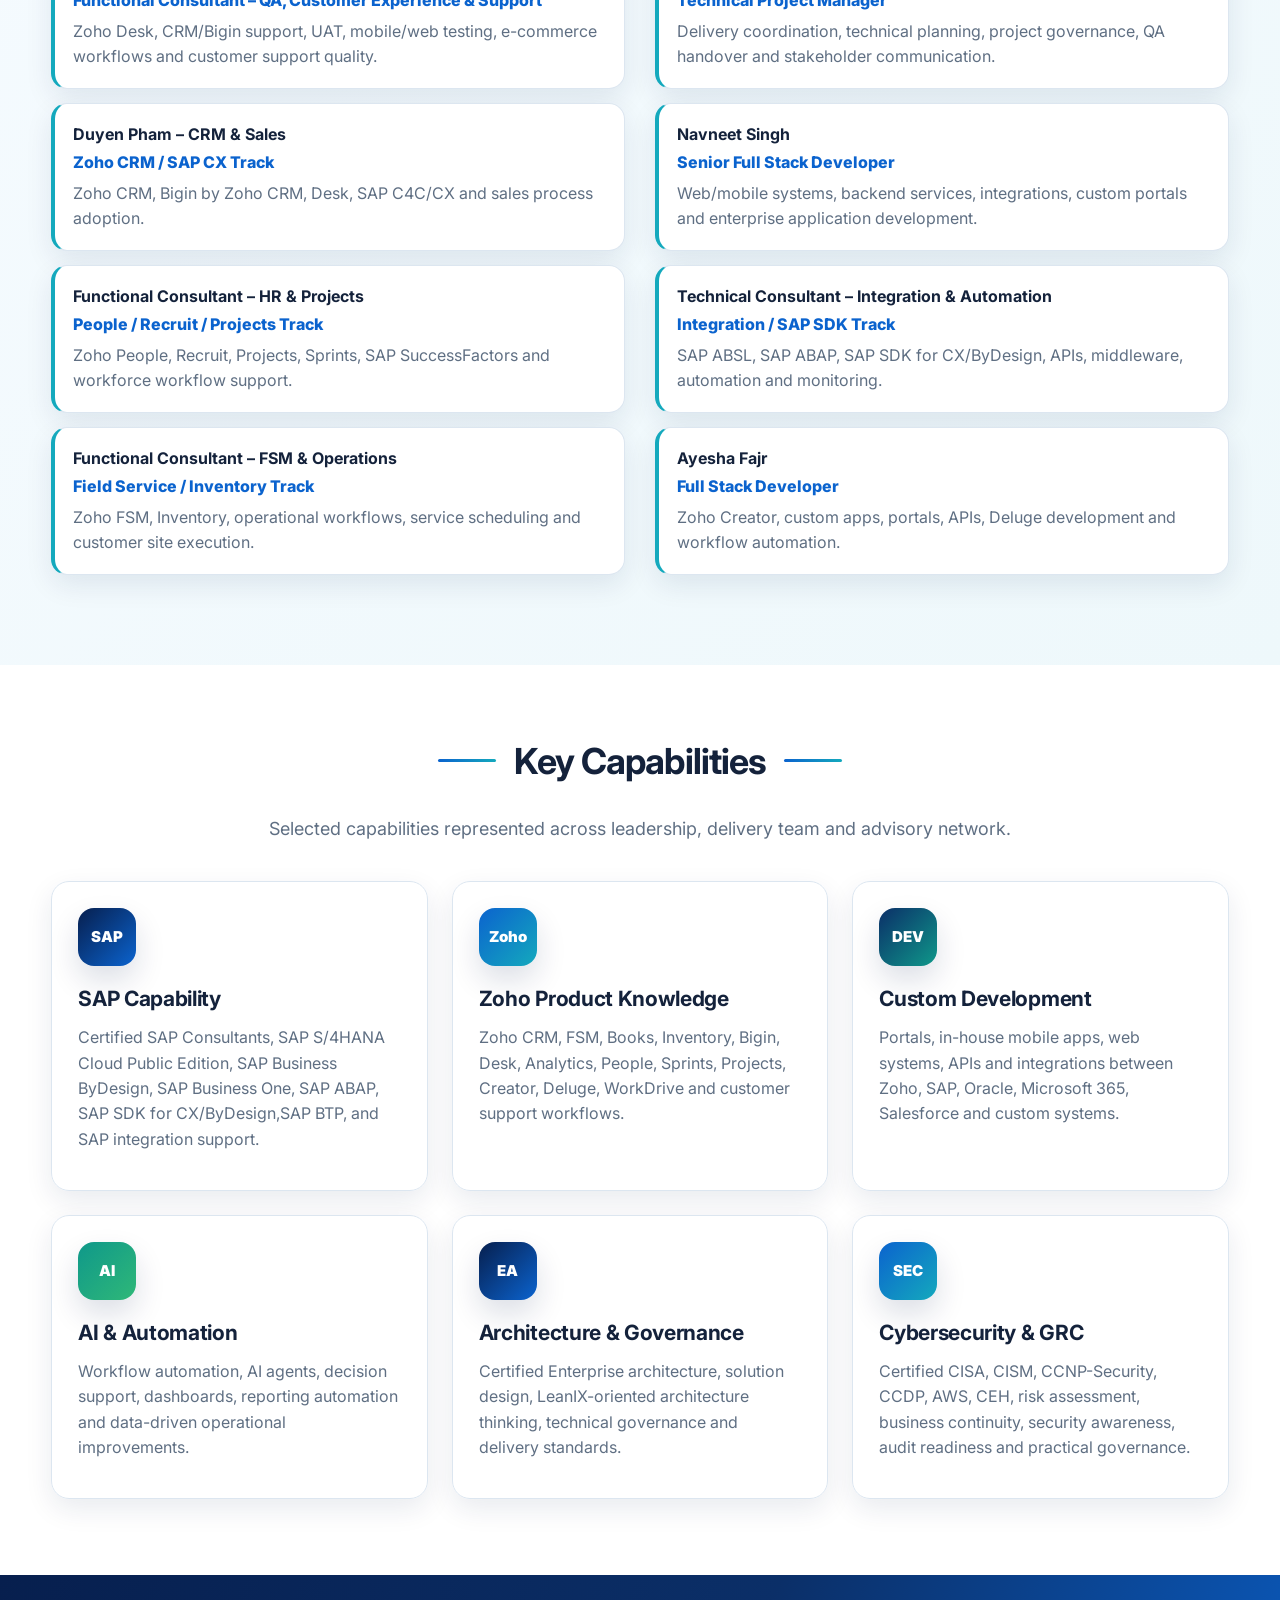
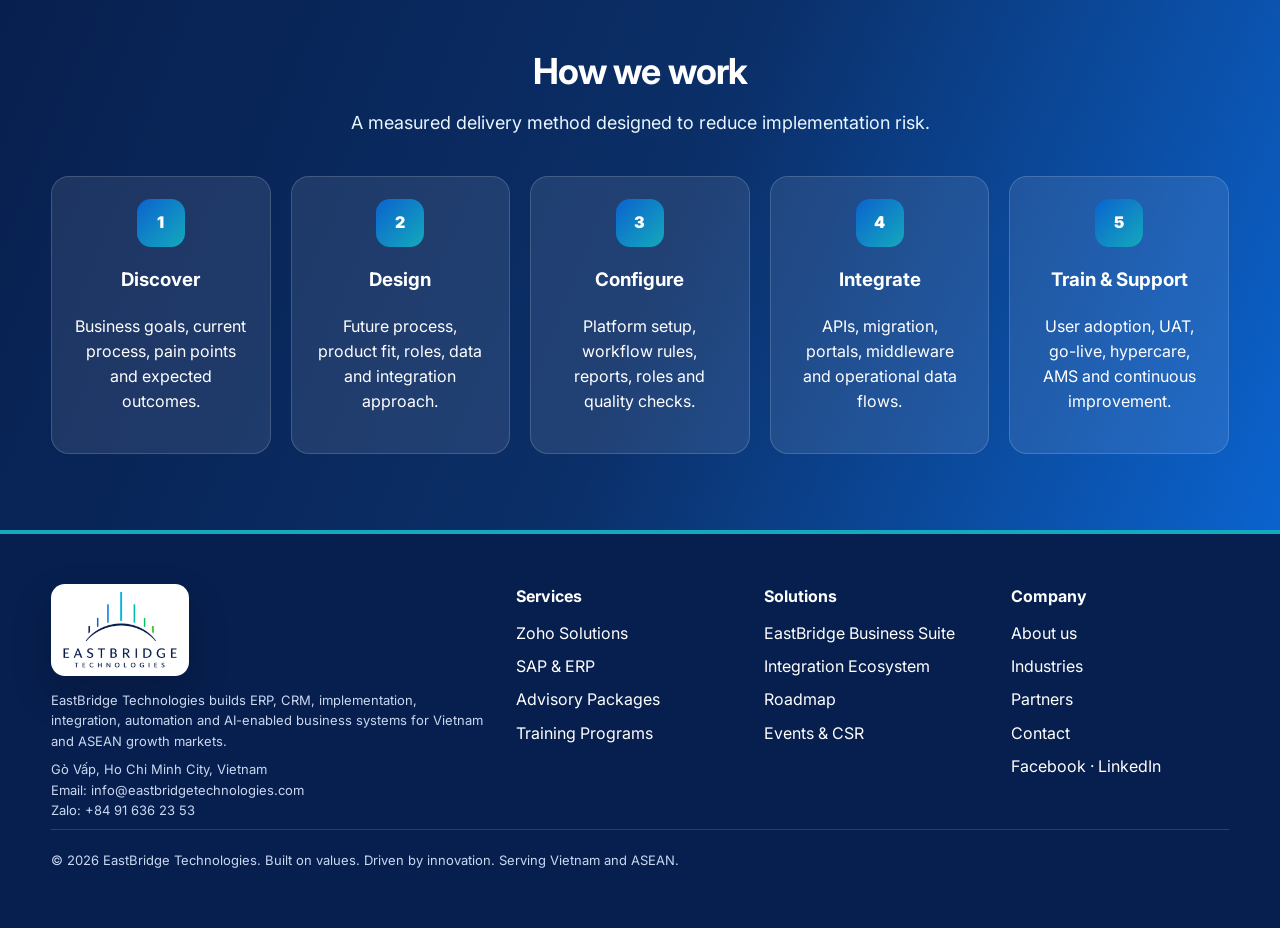
==== commit 0f5ef493: "Update about.html" ====
--- a/about.html
+++ b/about.html
@@ -8,7 +8,7 @@
 <script type="application/ld+json">{"@context": "https://schema.org", "@type": "Organization", "name": "EastBridge Technologies", "url": "https://www.eastbridgetechnologies.com", "logo": "https://www.eastbridgetechnologies.com/assets/images/eastbridge-logo-header.png", "contactPoint": [{"@type": "ContactPoint", "email": "info@eastbridgetechnologies.com", "telephone": "+84 91 636 23 53", "contactType": "customer enquiries", "areaServed": ["VN", "ASEAN"], "availableLanguage": ["English", "Vietnamese"]}], "address": {"@type": "PostalAddress", "addressLocality": "Ho Chi Minh City", "addressCountry": "VN"}, "sameAs": ["https://www.facebook.com/eastbridgetech", "https://www.linkedin.com/company/eastbridgetech"]}</script>
 </head><body><div class="topbar"><div class="topbar-left"><a href="mailto:info@eastbridgetechnologies.com">info@eastbridgetechnologies.com</a><a href="https://zalo.me/84916362353" target="_blank" rel="noopener">Zalo: +84 91 636 23 53</a><span>Gò Vấp, Ho Chi Minh City, Vietnam</span></div><div class="topbar-right"><a href="https://www.facebook.com/eastbridgetech" target="_blank" rel="noopener">Facebook</a><a href="https://www.linkedin.com/company/eastbridgetech" target="_blank" rel="noopener">LinkedIn</a><a href="contact.html">Request consultation</a></div></div>
 <header class="navbar"><a class="brand" href="index.html" aria-label="EastBridge Technologies home"><span class="brand-mark"><img alt="EastBridge Technologies logo" src="assets/images/eastbridge-logo-header.png"/></span></a><button class="menu-btn" aria-label="Open menu" aria-expanded="false">Menu</button><nav class="navlinks"><a class="" href="index.html">Home</a><a class="active" href="about.html">About</a><a class="" href="services.html">Services</a><a class="" href="solutions.html">Solutions</a><a class="" href="industries.html">Industries</a><a class="" href="training.html">Training</a><a class="" href="advisory.html">Advisory</a><a class="" href="partners.html">Partners</a><a class="" href="csr.html">CSR</a><a class="" href="contact.html">Contact</a></nav></header><section class="hero page-hero"><div class="hero-copy"><div class="eyebrow">About EastBridge</div><h1>Built to connect business ambition with reliable technology execution.</h1><p>EastBridge Technologies is a Vietnam-focused technology consulting company built around enterprise solutions, digital transformation, integration, advisory services, training and responsible growth.</p><div class="hero-actions"><a class="btn" href="about.html">Meet the team</a><a class="btn light" href="contact.html">Contact us</a></div></div><div class="hero-panel"><img alt="EastBridge enterprise technology visual" src="assets/images/hero-banner-2.png"/><div class="hero-panel-caption"><span>Implementation</span><span>Integration</span><span>Support</span></div></div></section>
-<section class="section section-white"><div class="split"><div><h2 class="section-title">Who we are</h2><p class="lead">EastBridge combines founder-led strategy with a practical delivery model across ERP, CRM, Zoho implementation readiness, SAP advisory, custom software, integration, AI automation, cybersecurity, GRC, healthcare systems and training.</p><p>We present capabilities carefully: available services and accelerators are separated from roadmap products so clients understand what is ready now, what can be piloted, and what remains in future development.</p></div><div class="brand-values"><span>Strong foundations</span><span>Smarter solutions</span><span>Sustainable future</span></div></div></section>
+<section class="section section-white"><div class="split"><div><h2 class="section-title">Who we are</h2><p class="lead">EastBridge combines founder-led strategy with a practical delivery model across ERP, CRM, Zoho implementation readiness, SAP advisory, custom software, integration, AI automation, cybersecurity, GRC, healthcare systems and training.</p><p>Our team combines more than two years of Zoho implementation and customization experience with longer ERP experience across SAP Business ByDesign, SAP S/4HANA Cloud Public Edition, SAP Business One, Microsoft 365, Oracle-related environments, AWS, NetSuite, custom system integration, API development and business process automation.</p></div><div class="brand-values"><span>Strong foundations</span><span>Smarter solutions</span><span>Sustainable future</span></div></div></section>
 <!--<section class="section blue"><div class="section-heading centered"><h2 class="section-title">Organization Structure</h2><p class="lead">A compact boutique consulting structure with leadership accountability, functional consulting coverage, technical delivery depth, cybersecurity/GRC capability and healthcare advisory support.</p></div><div class="org-chart"><div class="org-node ceo"><strong>Pham Mai Thanh</strong><span>Co-Founder & CEO</span></div><div class="org-branches">
 <div class="org-col"><strong>Muaz Mazher</strong><span>Technology & Digital Transformation</span></div><div class="org-col"><strong>Ivy Sison</strong><span>Growth, Partnerships & Functional Practice</span><small>5 Functional Consultants</small></div><div class="org-col"><strong>Amit</strong><span>Solution Architecture & Technical Delivery</span><small>5 Technical Consultants</small></div><div class="org-col"><strong>Qamar Shakil</strong><span>Cybersecurity, GRC & Risk</span></div><div class="org-col"><strong>Dr. Fizza</strong><span>Healthcare Information Systems</span><small>Dr. Huzaifa – Clinical Rehabilitation</small></div></div></div></section> -->
 <section class="section section blue"><div class="section-heading centered"><h2 class="section-title decorated">Leadership Team</h2><p class="lead">Leadership profiles are shown with role-level clarity while delivery resources are presented through capability ownership to avoid overstating scale.</p></div><div class="grid cards-3"><article class="org-col"><div class="avatar">CEO</div><h1>Pham Mai Thanh</h1><strong>Co-Founder & Chief Executive Officer</strong><p>Vietnam operations, business leadership, finance administration and customer coordination.</p><small>Executive sponsor for company operations and Vietnam market growth.</small></article><article class="org-col"><div class="avatar">CTO</div><h1>Muaz Mazher</h1><strong>Co-Founder & Chief Technology & Digital Transformation Officer</strong><p>ERP, enterprise architecture, digital transformation, AI automation, integration and solution governance.</p><small>Zoho One strategy, SAP/ERP advisory, analytics, custom systems and architecture quality.</small></article><article class="org-col"><div class="avatar">CGPO</div><h1>Ivy Sison</h1><strong>Chief Growth & Partnership Officer</strong><p>Sales, partnerships, customer success, functional consulting practice and Zoho delivery advisory.</p><small>CRM, Bigin, Books, Desk, People, Projects and market development.</small></article><article class="org-col"><div class="avatar">CSA</div><h1>Amit Rana</h1><strong>Chief Solution Architect</strong><p>Technical governance, solution architecture, integration standards and delivery quality.</p><small>Creator, Deluge, API integration, custom development, SAP SDK and technical delivery.</small></article><article class="org-col"><div class="avatar">CISA</div><h1>Qamar Shakil</h1><strong>Cybersecurity, GRC & Risk Officer</strong><p>Cybersecurity, governance, risk, compliance, business continuity and security advisory.</p><small>vCISO, risk assessment, security controls, audit readiness and CISA & CISM-backed capability.</small></article><article class="org-col"><div class="avatar">HISA</div><h1>Dr. Fizza Muzammil</h1><strong>Healthcare Information Systems Advisor</strong><p>MBBS, women’s health perspective, healthcare workflows and digital health advisory.</p><small>Healthcare requirements, clinic workflows, patient engagement and Carevia direction.</small></article><article class="org-col"><div class="avatar">HCSA</div><h1>Dr. Huzaifa Bin Mutafa</h1><strong>Clinical Systems Advisor</strong><p>Clinical rehabilitation and allied health workflow advisory.</p><small>Rehabilitation workflows, care coordination and clinical process input.</small></article></div></section>
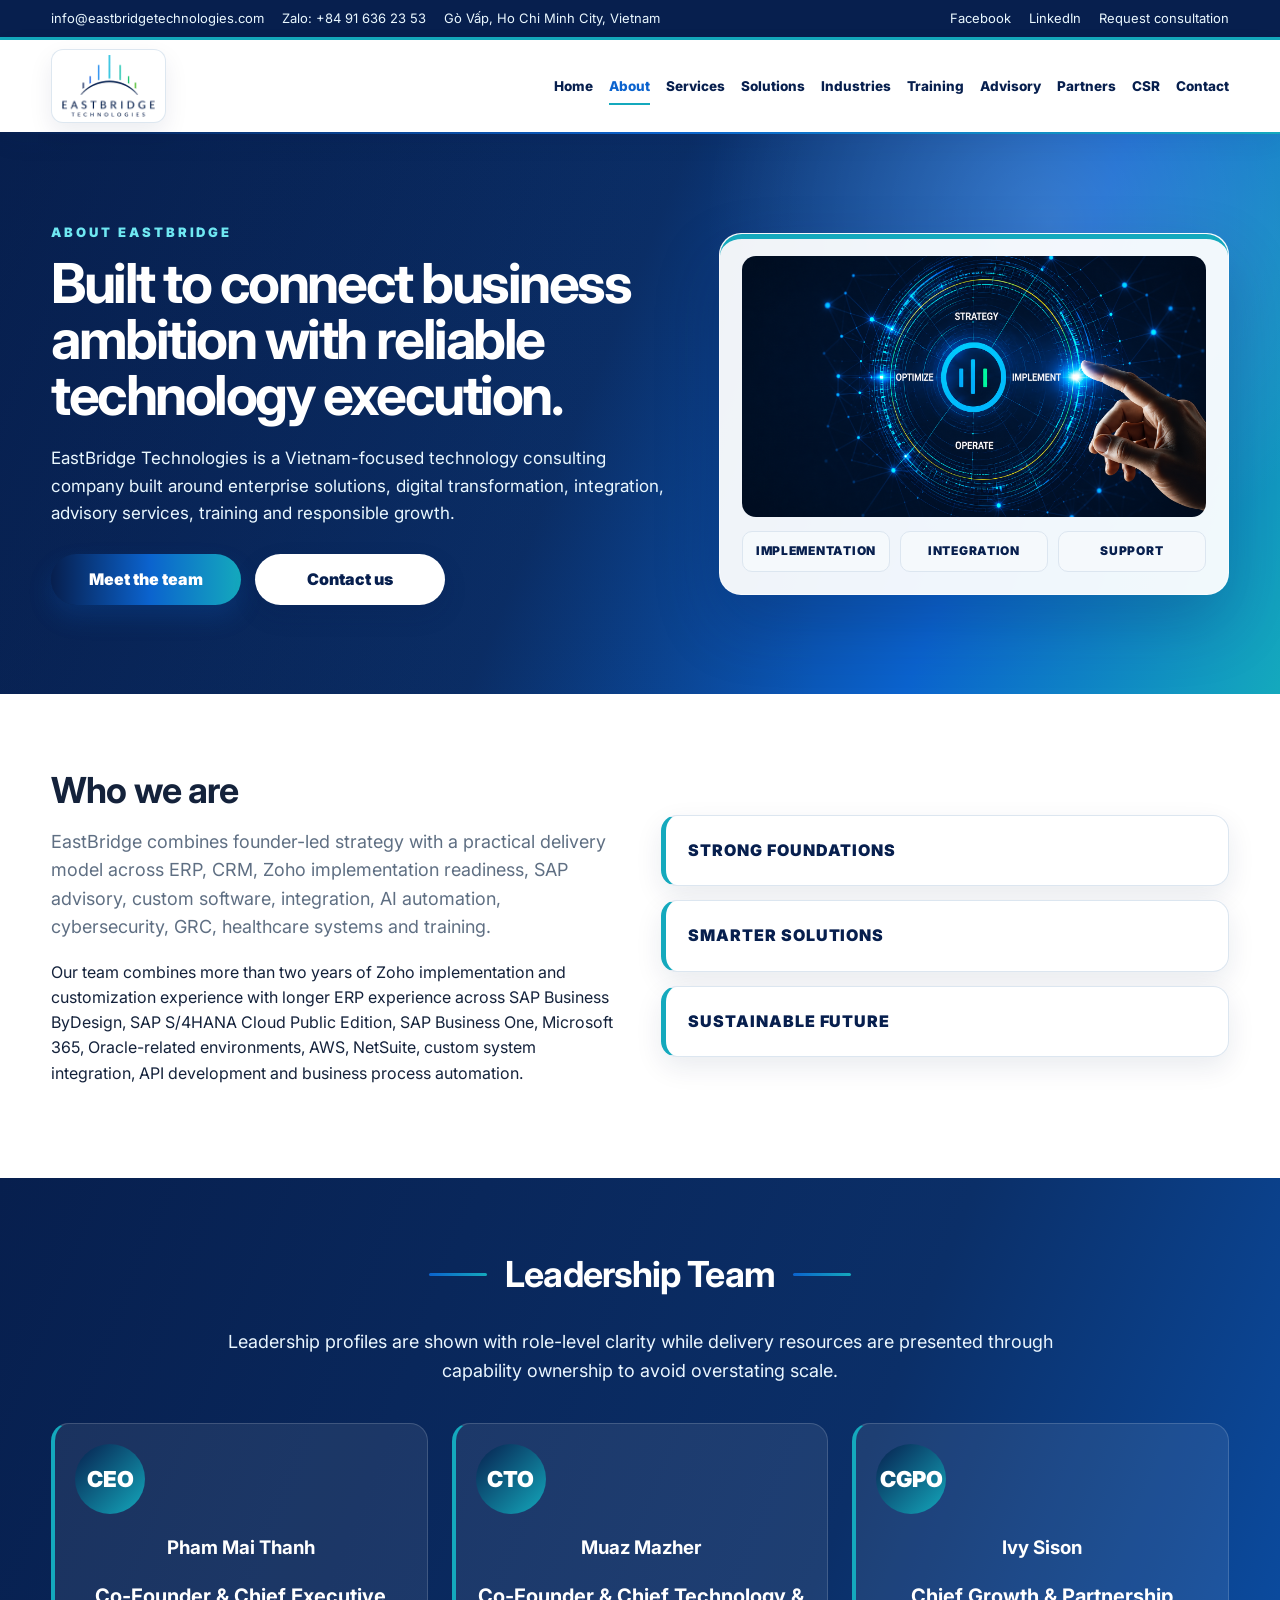
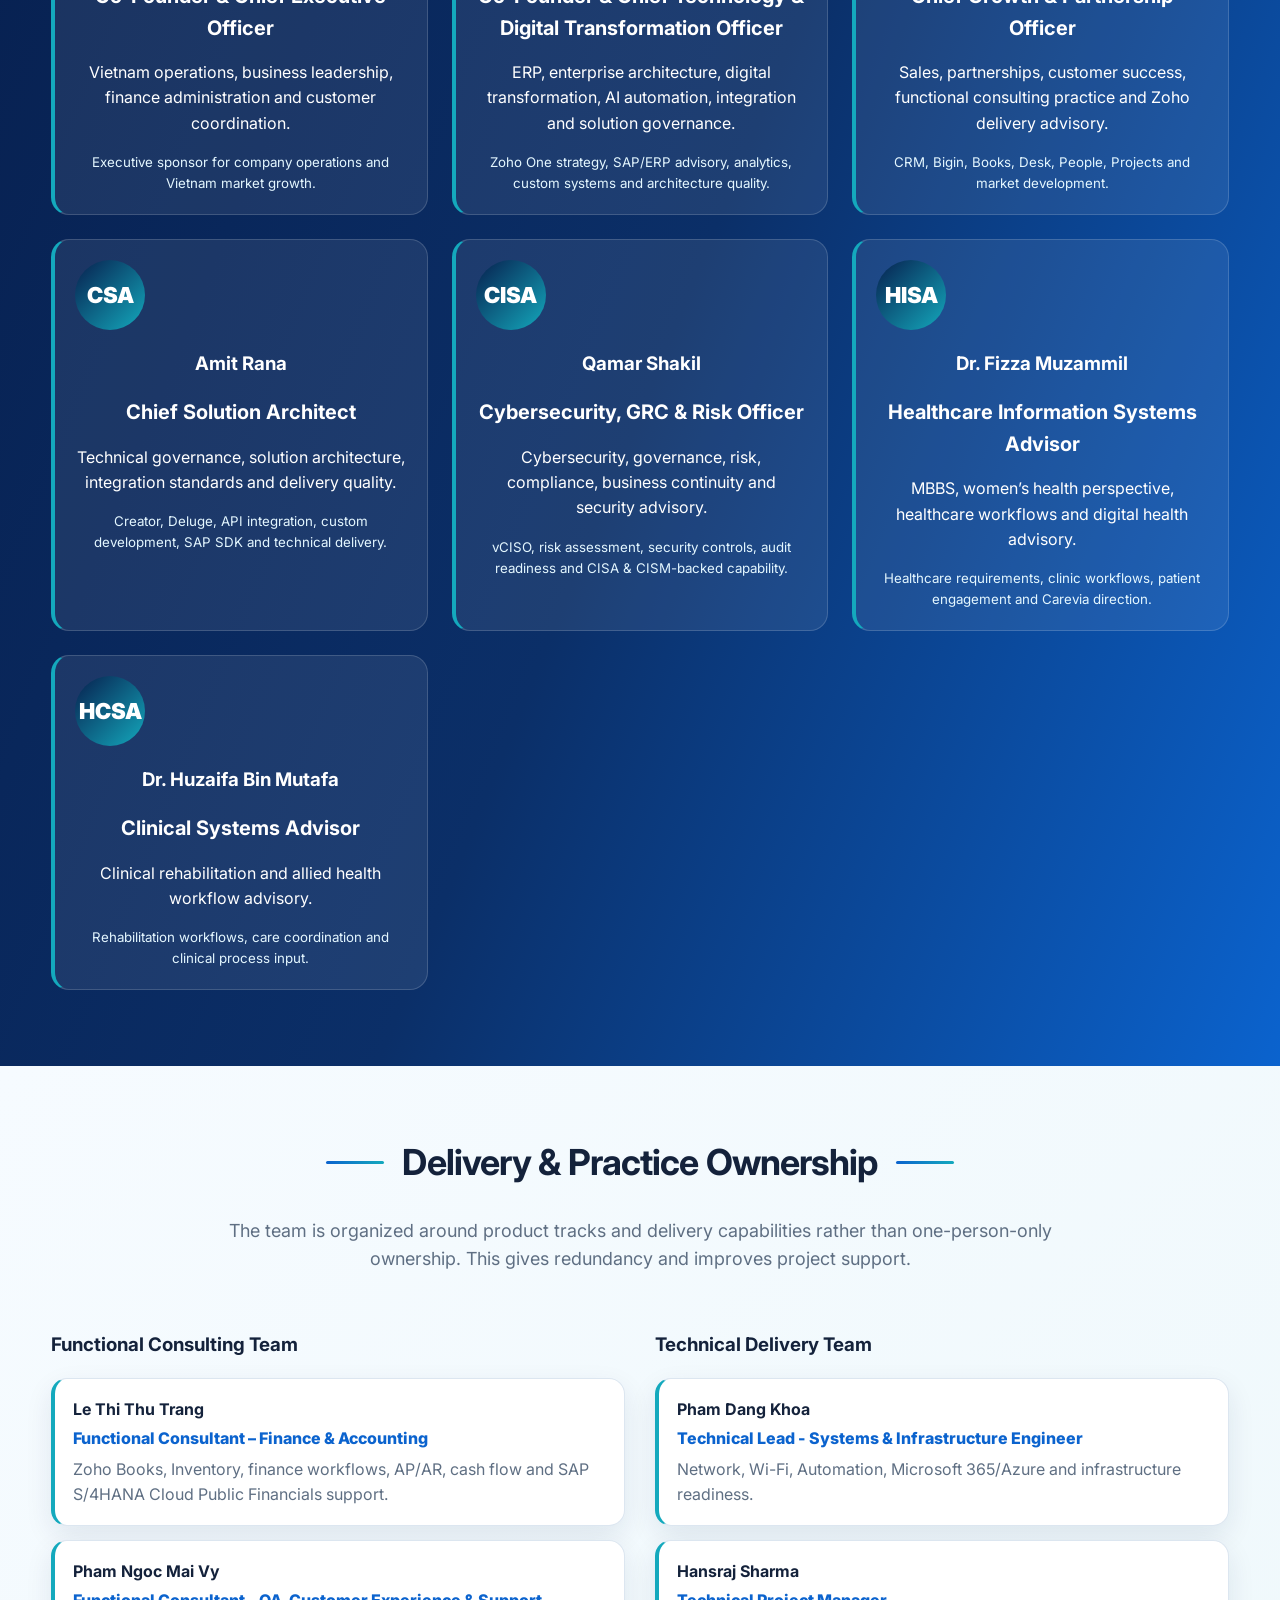
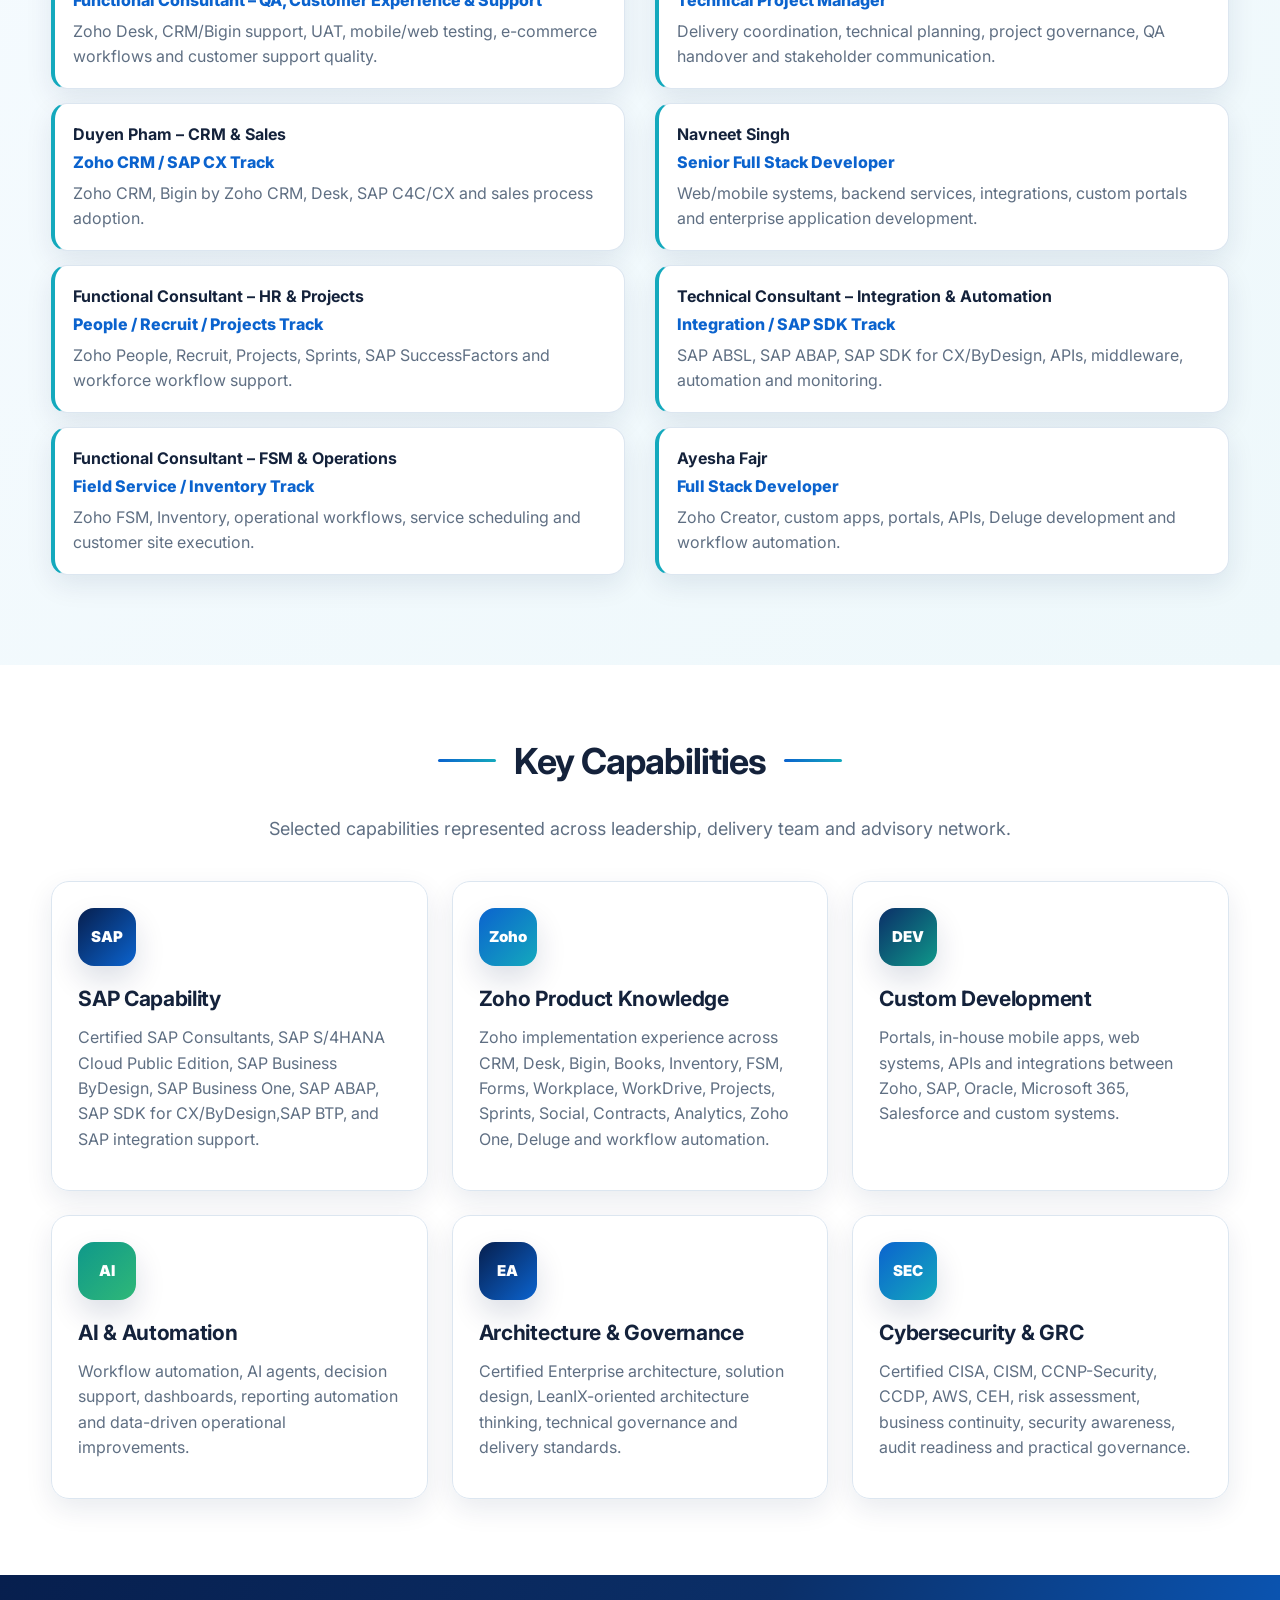
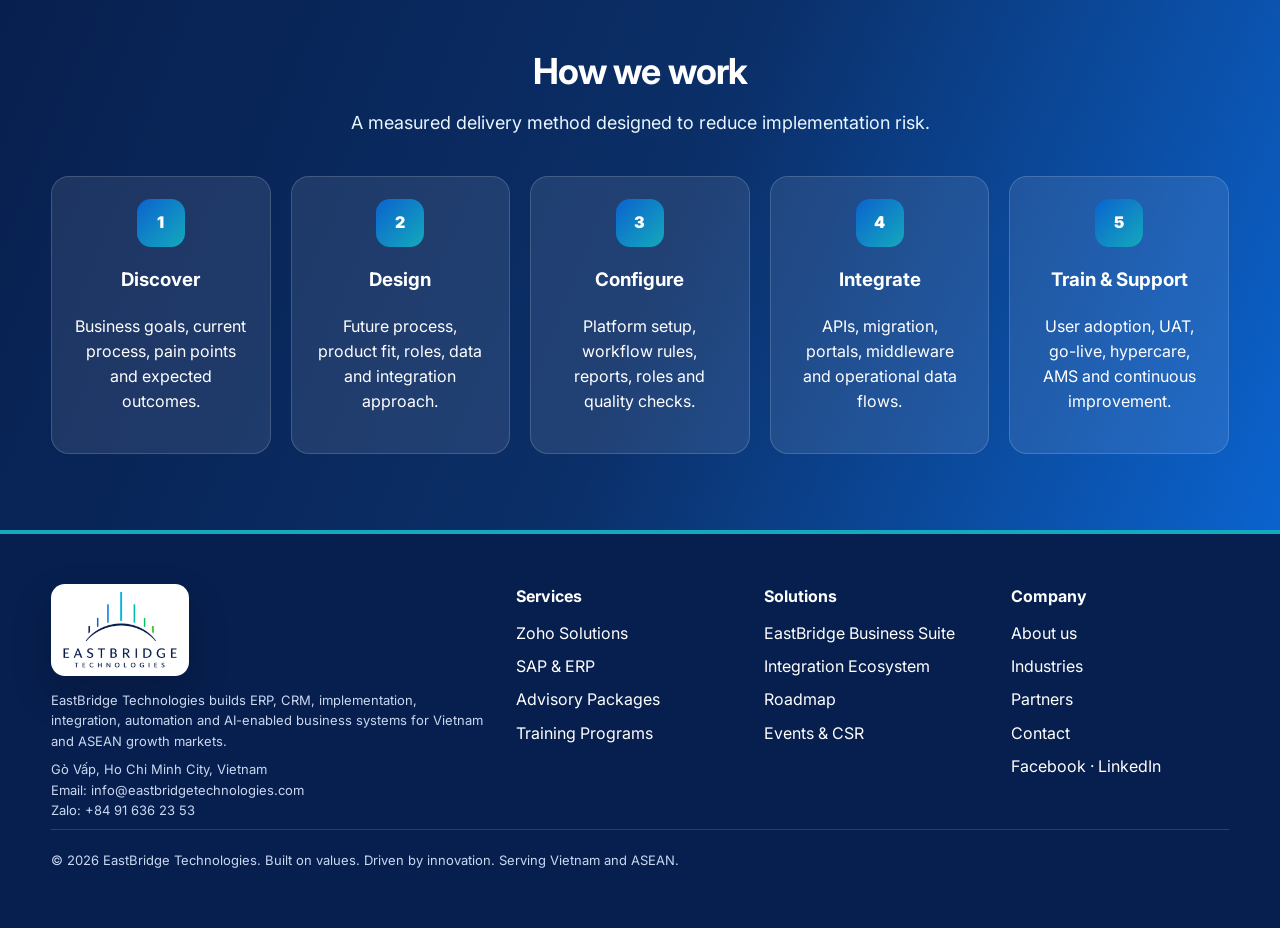
==== commit 9e4048f5: "Update about.html" ====
--- a/about.html
+++ b/about.html
@@ -13,6 +13,6 @@
 <div class="org-col"><strong>Muaz Mazher</strong><span>Technology & Digital Transformation</span></div><div class="org-col"><strong>Ivy Sison</strong><span>Growth, Partnerships & Functional Practice</span><small>5 Functional Consultants</small></div><div class="org-col"><strong>Amit</strong><span>Solution Architecture & Technical Delivery</span><small>5 Technical Consultants</small></div><div class="org-col"><strong>Qamar Shakil</strong><span>Cybersecurity, GRC & Risk</span></div><div class="org-col"><strong>Dr. Fizza</strong><span>Healthcare Information Systems</span><small>Dr. Huzaifa – Clinical Rehabilitation</small></div></div></div></section> -->
 <section class="section section blue"><div class="section-heading centered"><h2 class="section-title decorated">Leadership Team</h2><p class="lead">Leadership profiles are shown with role-level clarity while delivery resources are presented through capability ownership to avoid overstating scale.</p></div><div class="grid cards-3"><article class="org-col"><div class="avatar">CEO</div><h1>Pham Mai Thanh</h1><strong>Co-Founder & Chief Executive Officer</strong><p>Vietnam operations, business leadership, finance administration and customer coordination.</p><small>Executive sponsor for company operations and Vietnam market growth.</small></article><article class="org-col"><div class="avatar">CTO</div><h1>Muaz Mazher</h1><strong>Co-Founder & Chief Technology & Digital Transformation Officer</strong><p>ERP, enterprise architecture, digital transformation, AI automation, integration and solution governance.</p><small>Zoho One strategy, SAP/ERP advisory, analytics, custom systems and architecture quality.</small></article><article class="org-col"><div class="avatar">CGPO</div><h1>Ivy Sison</h1><strong>Chief Growth & Partnership Officer</strong><p>Sales, partnerships, customer success, functional consulting practice and Zoho delivery advisory.</p><small>CRM, Bigin, Books, Desk, People, Projects and market development.</small></article><article class="org-col"><div class="avatar">CSA</div><h1>Amit Rana</h1><strong>Chief Solution Architect</strong><p>Technical governance, solution architecture, integration standards and delivery quality.</p><small>Creator, Deluge, API integration, custom development, SAP SDK and technical delivery.</small></article><article class="org-col"><div class="avatar">CISA</div><h1>Qamar Shakil</h1><strong>Cybersecurity, GRC & Risk Officer</strong><p>Cybersecurity, governance, risk, compliance, business continuity and security advisory.</p><small>vCISO, risk assessment, security controls, audit readiness and CISA & CISM-backed capability.</small></article><article class="org-col"><div class="avatar">HISA</div><h1>Dr. Fizza Muzammil</h1><strong>Healthcare Information Systems Advisor</strong><p>MBBS, women’s health perspective, healthcare workflows and digital health advisory.</p><small>Healthcare requirements, clinic workflows, patient engagement and Carevia direction.</small></article><article class="org-col"><div class="avatar">HCSA</div><h1>Dr. Huzaifa Bin Mutafa</h1><strong>Clinical Systems Advisor</strong><p>Clinical rehabilitation and allied health workflow advisory.</p><small>Rehabilitation workflows, care coordination and clinical process input.</small></article></div></section>
 <section class="section section-tint"><div class="section-heading centered"><h2 class="section-title decorated">Delivery & Practice Ownership</h2><p class="lead">The team is organized around product tracks and delivery capabilities rather than one-person-only ownership. This gives redundancy and improves project support.</p></div><div class="team-columns"><div><h3>Functional Consulting Team</h3><div class="role-row"><strong>Le Thi Thu Trang</strong><span>Functional Consultant – Finance & Accounting</span><p>Zoho Books, Inventory, finance workflows, AP/AR, cash flow and SAP S/4HANA Cloud Public Financials support.</p></div><div class="role-row"><strong>Pham Ngoc Mai Vy</strong><span>Functional Consultant – QA, Customer Experience & Support</span><p>Zoho Desk, CRM/Bigin support, UAT, mobile/web testing, e-commerce workflows and customer support quality.</p></div><div class="role-row"><strong>Duyen Pham – CRM & Sales</strong><span>Zoho CRM / SAP CX Track</span><p>Zoho CRM, Bigin by Zoho CRM, Desk, SAP C4C/CX and sales process adoption.</p></div><div class="role-row"><strong>Functional Consultant – HR & Projects</strong><span>People / Recruit / Projects Track</span><p>Zoho People, Recruit, Projects, Sprints, SAP SuccessFactors and workforce workflow support.</p></div><div class="role-row"><strong>Functional Consultant – FSM & Operations</strong><span>Field Service / Inventory Track</span><p>Zoho FSM, Inventory, operational workflows, service scheduling and customer site execution.</p></div></div><div><h3>Technical Delivery Team</h3><div class="role-row"><strong>Pham Dang Khoa</strong><span>Technical Lead - Systems & Infrastructure Engineer</span><p>Network, Wi-Fi, Automation, Microsoft 365/Azure and infrastructure readiness.</p></div><div class="role-row"><strong>Hansraj Sharma</strong><span>Technical Project Manager</span><p>Delivery coordination, technical planning, project governance, QA handover and stakeholder communication.</p></div><div class="role-row"><strong>Navneet Singh</strong><span>Senior Full Stack Developer</span><p>Web/mobile systems, backend services, integrations, custom portals and enterprise application development.</p></div><div class="role-row"><strong>Technical Consultant – Integration & Automation</strong><span>Integration / SAP SDK Track</span><p>SAP ABSL, SAP ABAP, SAP SDK for CX/ByDesign, APIs, middleware, automation and monitoring.</p></div><div class="role-row"><strong>Ayesha Fajr</strong><span>Full Stack Developer</span><p>Zoho Creator, custom apps, portals, APIs, Deluge development and workflow automation.</p></div></div></div></section>
-<section class="section section-white"><div class="section-heading centered"><h2 class="section-title decorated">Key Capabilities</h2><p class="lead">Selected capabilities represented across leadership, delivery team and advisory network.</p></div><div class="grid cards-3"><article class="capability-card"><div class="mini-icon blue">SAP</div><h3>SAP Capability</h3><p>Certified SAP Consultants, SAP S/4HANA Cloud Public Edition, SAP Business ByDesign, SAP Business One, SAP ABAP, SAP SDK for CX/ByDesign,SAP BTP, and SAP integration support.</p></article><article class="capability-card"><div class="mini-icon cyan">Zoho</div><h3>Zoho Product Knowledge</h3><p>Zoho CRM, FSM, Books, Inventory, Bigin, Desk, Analytics, People, Sprints, Projects, Creator, Deluge, WorkDrive and customer support workflows.</p></article><article class="capability-card"><div class="mini-icon teal">DEV</div><h3>Custom Development</h3><p>Portals, in-house mobile apps, web systems, APIs and integrations between Zoho, SAP, Oracle, Microsoft 365, Salesforce and custom systems.</p></article><article class="capability-card"><div class="mini-icon green">AI</div><h3>AI & Automation</h3><p>Workflow automation, AI agents, decision support, dashboards, reporting automation and data-driven operational improvements.</p></article><article class="capability-card"><div class="mini-icon blue">EA</div><h3>Architecture & Governance</h3><p>Certified Enterprise architecture, solution design, LeanIX-oriented architecture thinking, technical governance and delivery standards.</p></article><article class="capability-card"><div class="mini-icon cyan">SEC</div><h3>Cybersecurity & GRC</h3><p>Certified CISA, CISM, CCNP-Security, CCDP, AWS, CEH, risk assessment, business continuity, security awareness, audit readiness and practical governance.</p></article></div></section>
+<section class="section section-white"><div class="section-heading centered"><h2 class="section-title decorated">Key Capabilities</h2><p class="lead">Selected capabilities represented across leadership, delivery team and advisory network.</p></div><div class="grid cards-3"><article class="capability-card"><div class="mini-icon blue">SAP</div><h3>SAP Capability</h3><p>Certified SAP Consultants, SAP S/4HANA Cloud Public Edition, SAP Business ByDesign, SAP Business One, SAP ABAP, SAP SDK for CX/ByDesign,SAP BTP, and SAP integration support.</p></article><article class="capability-card"><div class="mini-icon cyan">Zoho</div><h3>Zoho Product Knowledge</h3><p>Zoho implementation experience across CRM, Desk, Bigin, Books, Inventory, FSM, Forms, Workplace, WorkDrive, Projects, Sprints, Social, Contracts, Analytics, Zoho One, Deluge and workflow automation.</p></article><article class="capability-card"><div class="mini-icon teal">DEV</div><h3>Custom Development</h3><p>Portals, in-house mobile apps, web systems, APIs and integrations between Zoho, SAP, Oracle, Microsoft 365, Salesforce and custom systems.</p></article><article class="capability-card"><div class="mini-icon green">AI</div><h3>AI & Automation</h3><p>Workflow automation, AI agents, decision support, dashboards, reporting automation and data-driven operational improvements.</p></article><article class="capability-card"><div class="mini-icon blue">EA</div><h3>Architecture & Governance</h3><p>Certified Enterprise architecture, solution design, LeanIX-oriented architecture thinking, technical governance and delivery standards.</p></article><article class="capability-card"><div class="mini-icon cyan">SEC</div><h3>Cybersecurity & GRC</h3><p>Certified CISA, CISM, CCNP-Security, CCDP, AWS, CEH, risk assessment, business continuity, security awareness, audit readiness and practical governance.</p></article></div></section>
 <section class="section blue"><div class="section-heading centered"><h2 class="section-title">How we work</h2><p class="lead">A measured delivery method designed to reduce implementation risk.</p></div><div class="process-line"><div><b>1</b><h3>Discover</h3><p>Business goals, current process, pain points and expected outcomes.</p></div><div><b>2</b><h3>Design</h3><p>Future process, product fit, roles, data and integration approach.</p></div><div><b>3</b><h3>Configure</h3><p>Platform setup, workflow rules, reports, roles and quality checks.</p></div><div><b>4</b><h3>Integrate</h3><p>APIs, migration, portals, middleware and operational data flows.</p></div><div><b>5</b><h3>Train & Support</h3><p>User adoption, UAT, go-live, hypercare, AMS and continuous improvement.</p></div></div></section>
 <footer class="footer"><div class="footer-grid"><div class="footer-brand"><div class="footer-logo-card"><img alt="EastBridge Technologies" src="assets/images/eastbridge-logo-header.png"/></div><p class="small">EastBridge Technologies builds ERP, CRM, implementation, integration, automation and AI-enabled business systems for Vietnam and ASEAN growth markets.</p><p class="small">Gò Vấp, Ho Chi Minh City, Vietnam<br/>Email: <a href="mailto:info@eastbridgetechnologies.com">info@eastbridgetechnologies.com</a><br/>Zalo: <a href="https://zalo.me/84916362353" target="_blank" rel="noopener">+84 91 636 23 53</a></p></div><div><h4>Services</h4><p><a href="services.html#zoho-solutions">Zoho Solutions</a></p><p><a href="services.html#sap-services">SAP & ERP</a></p><p><a href="advisory.html">Advisory Packages</a></p><p><a href="training.html">Training Programs</a></p></div><div><h4>Solutions</h4><p><a href="solutions.html#business-suite">EastBridge Business Suite</a></p><p><a href="solutions.html#integration-ecosystem">Integration Ecosystem</a></p><p><a href="solutions.html#roadmap">Roadmap</a></p><p><a href="csr.html#events">Events & CSR</a></p></div><div><h4>Company</h4><p><a href="about.html">About us</a></p><p><a href="industries.html">Industries</a></p><p><a href="partners.html">Partners</a></p><p><a href="contact.html">Contact</a></p><p><a href="https://www.facebook.com/eastbridgetech" target="_blank" rel="noopener">Facebook</a> · <a href="https://www.linkedin.com/company/eastbridgetech" target="_blank" rel="noopener">LinkedIn</a></p></div></div><p class="small footer-note">© 2026 EastBridge Technologies. Built on values. Driven by innovation. Serving Vietnam and ASEAN.</p></footer><script src="assets/js/main.js"></script></body></html>
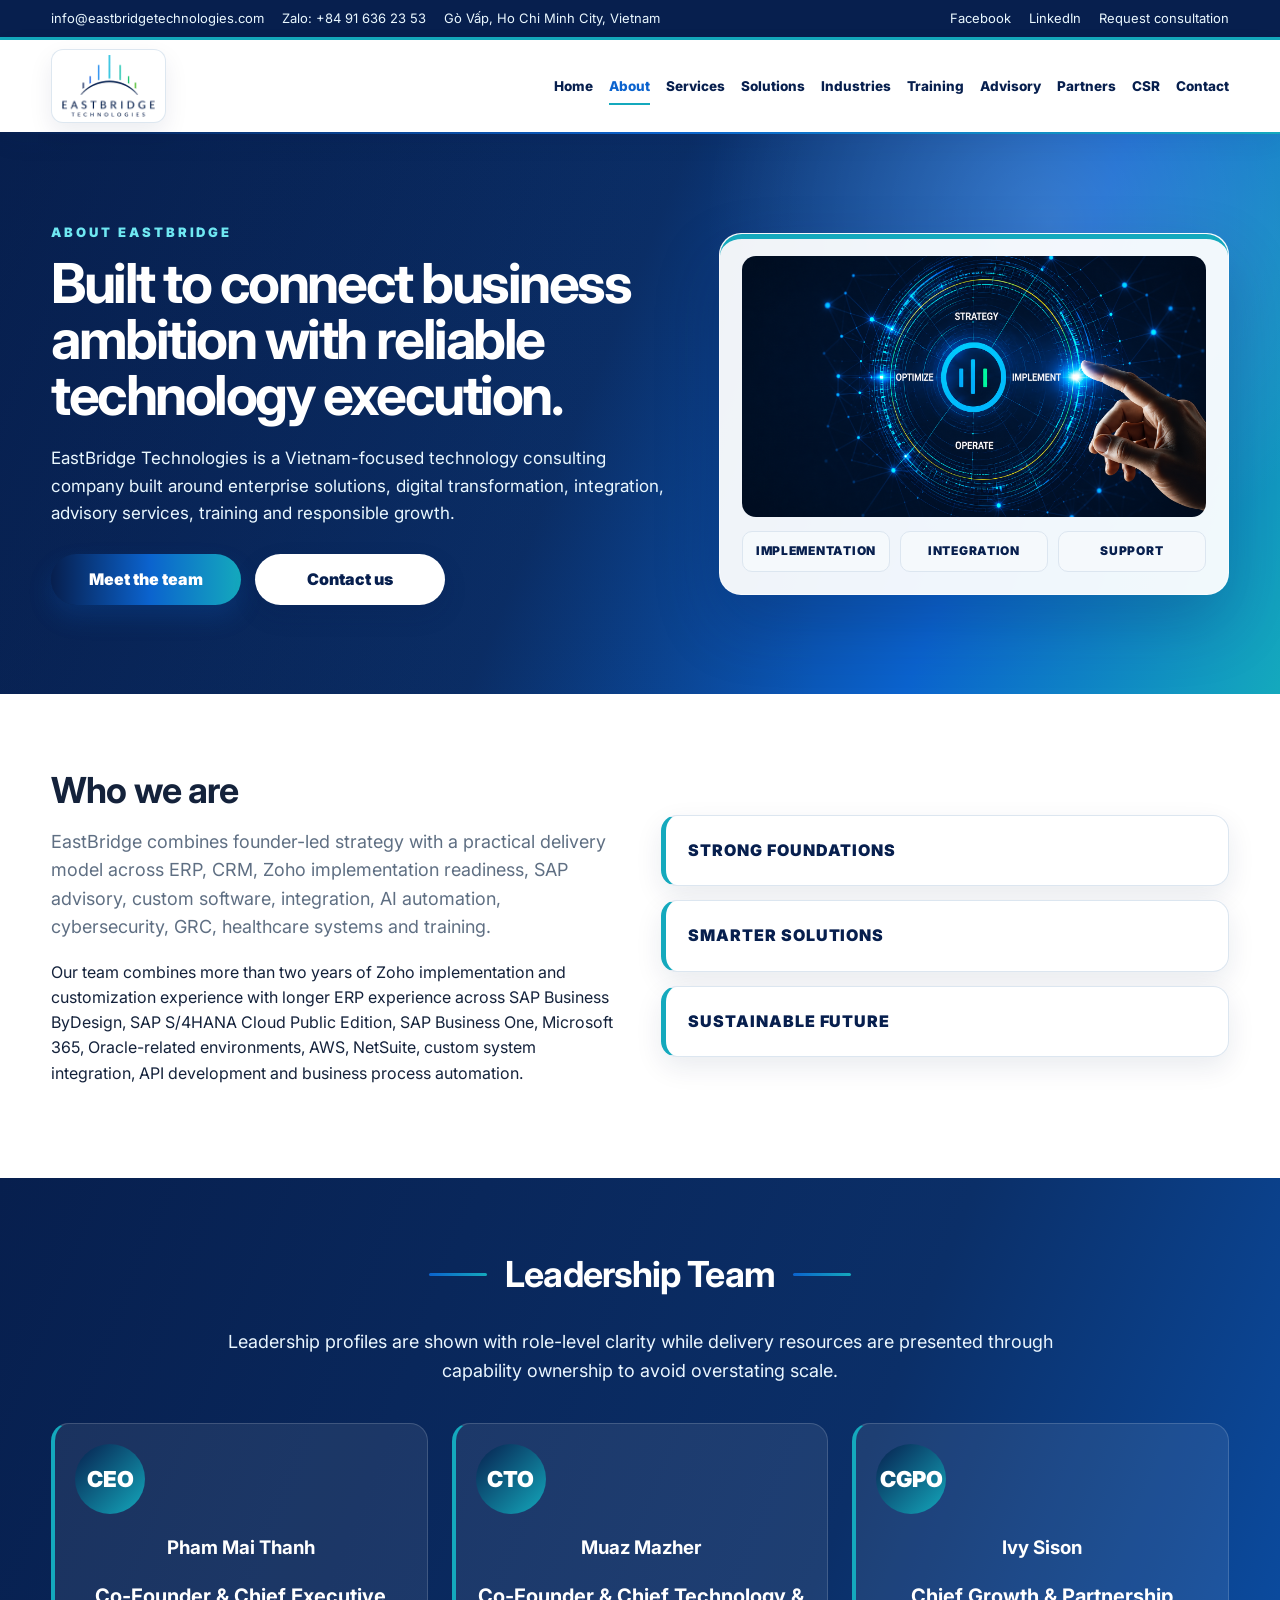
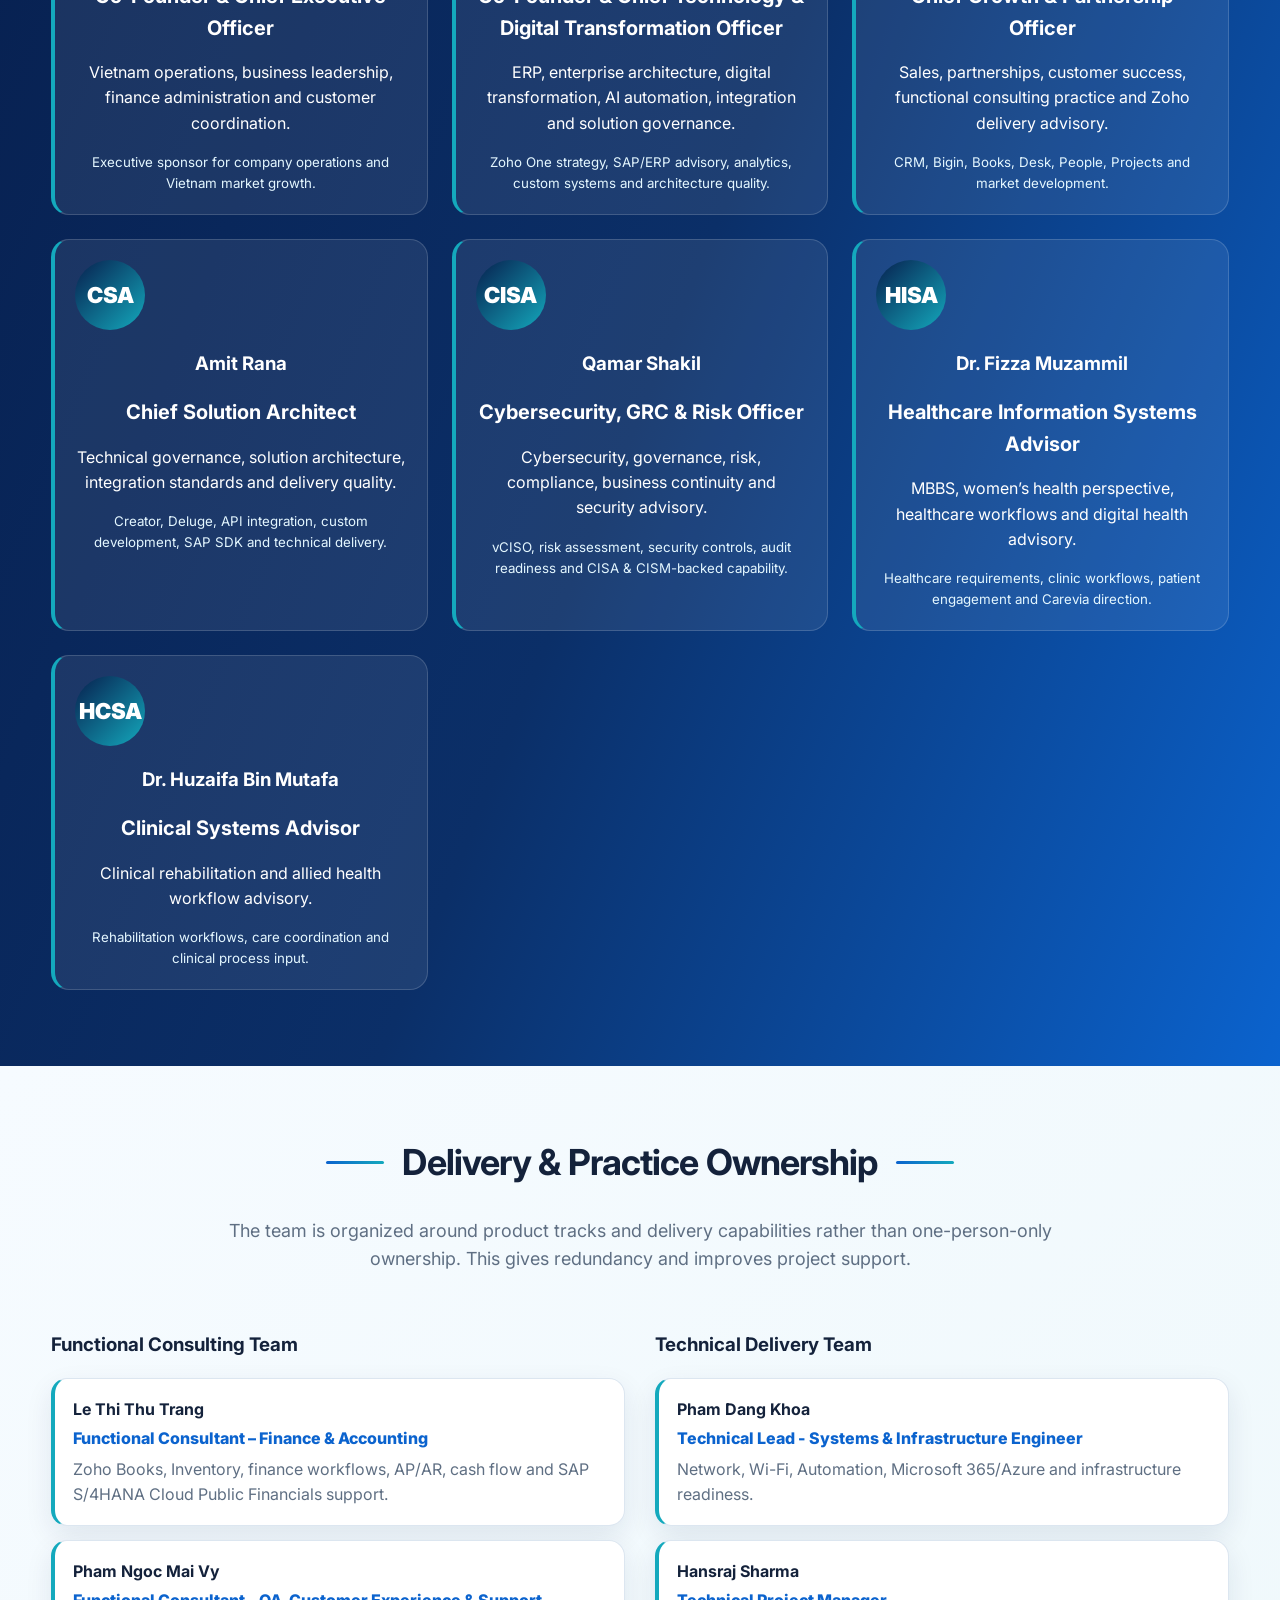
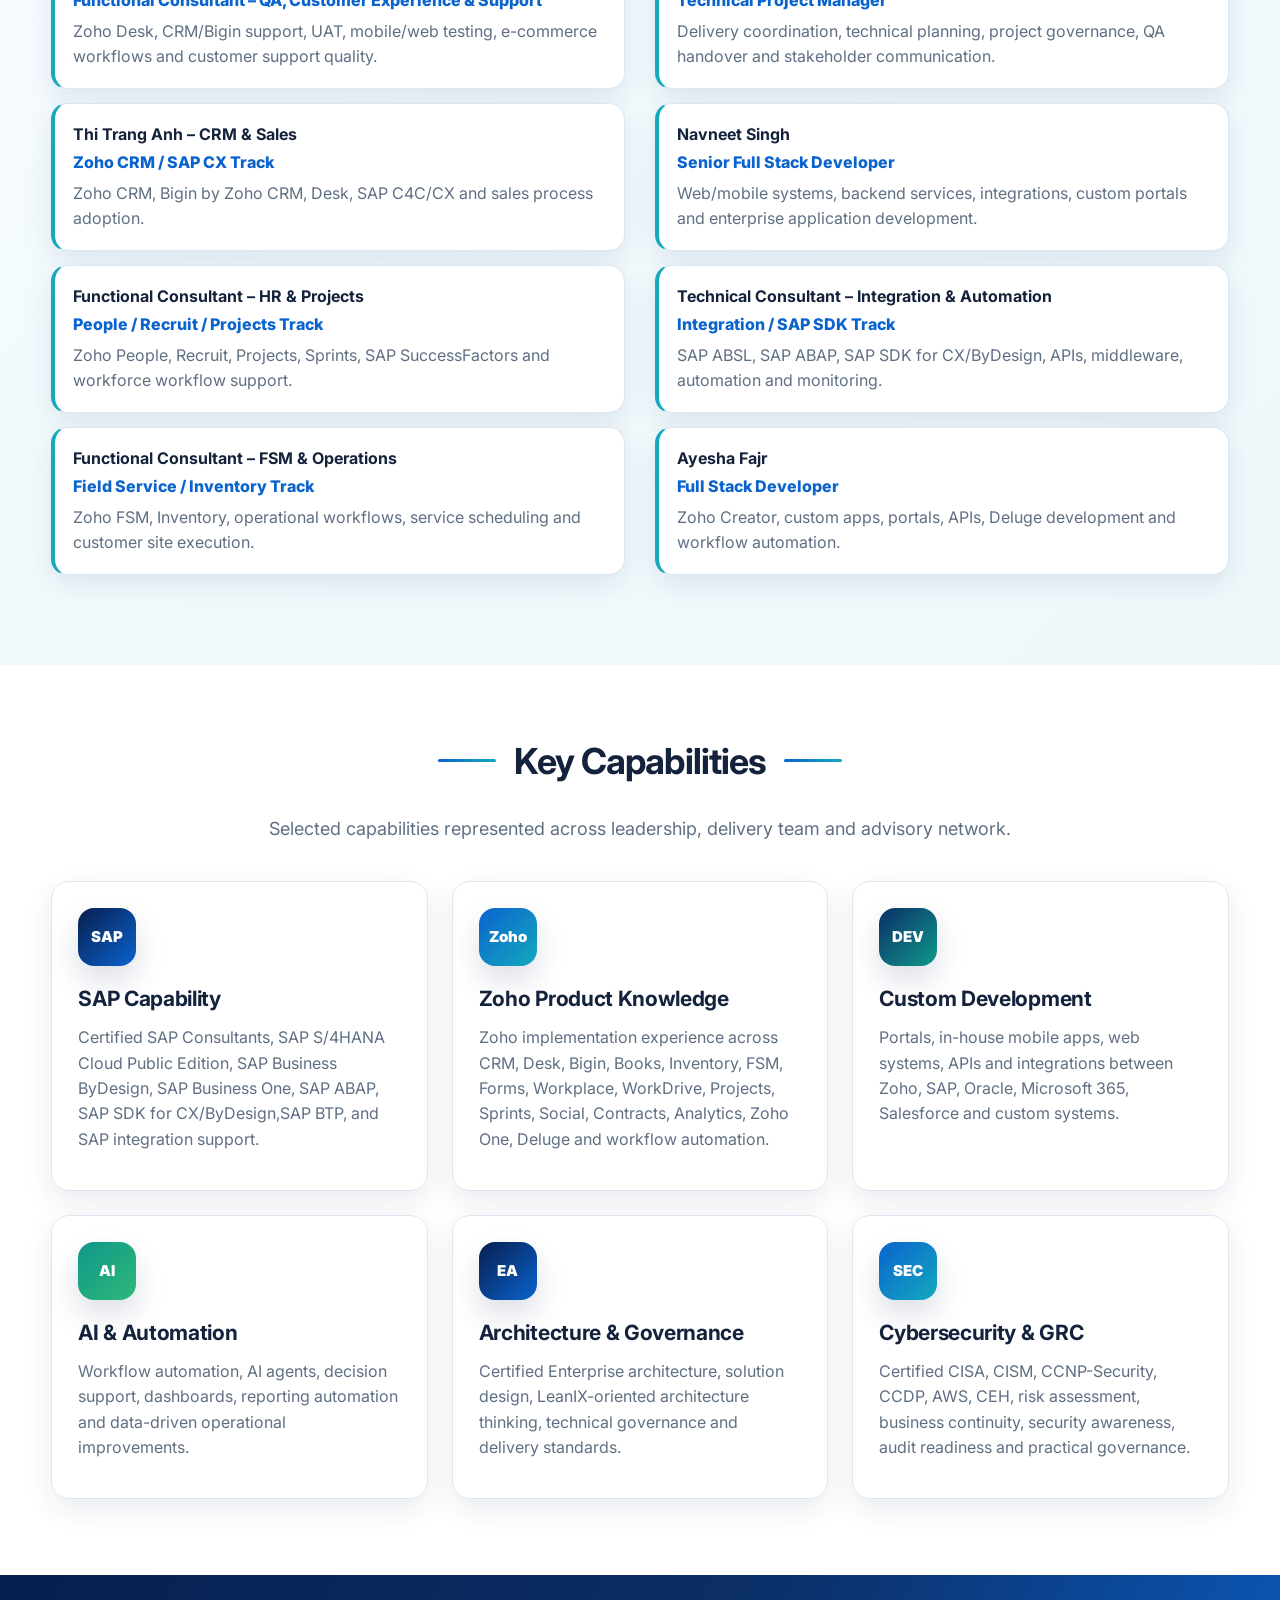
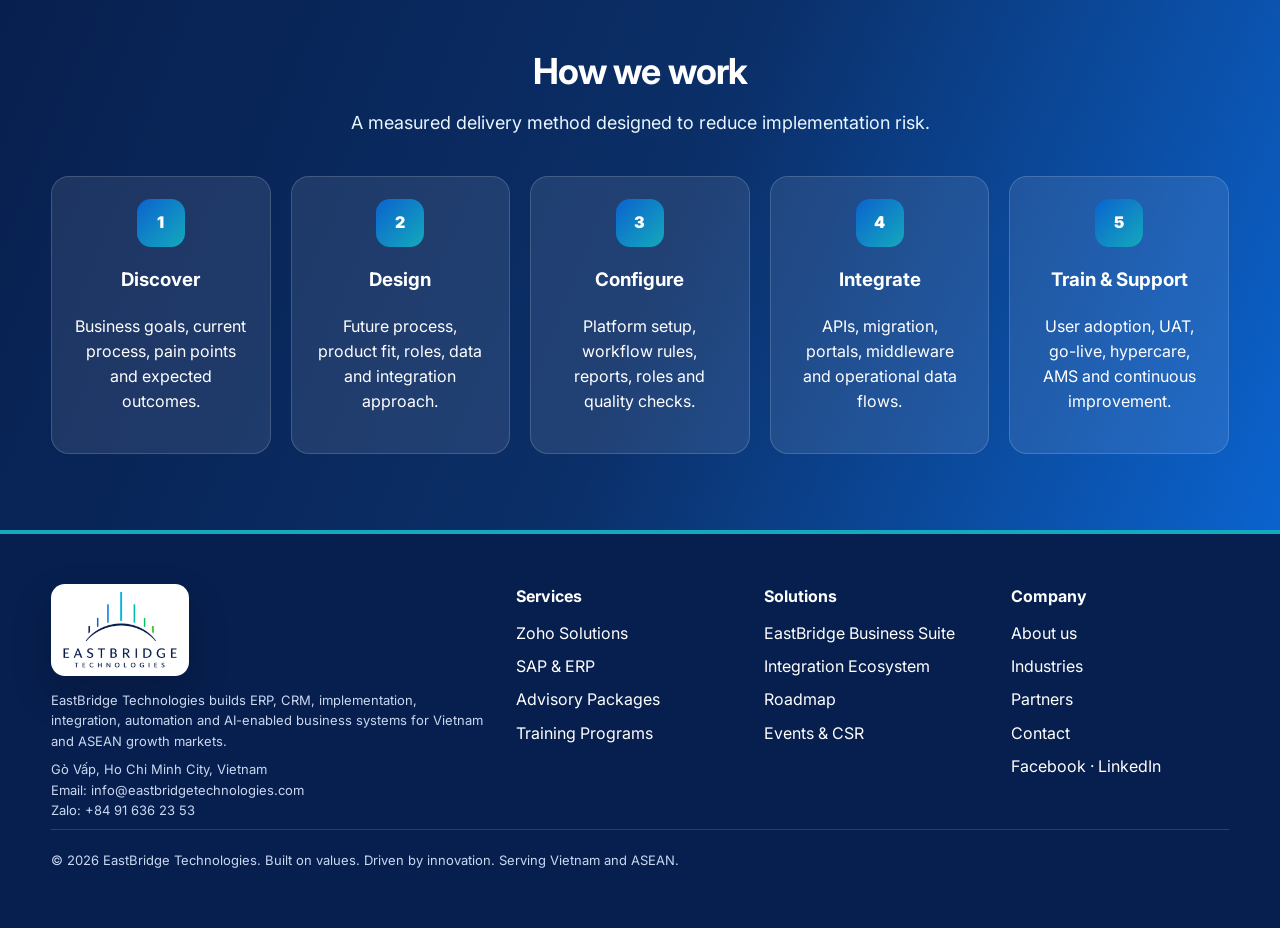
==== commit 6d2d7538: "Update about.html" ====
--- a/about.html
+++ b/about.html
@@ -12,7 +12,7 @@
 <!--<section class="section blue"><div class="section-heading centered"><h2 class="section-title">Organization Structure</h2><p class="lead">A compact boutique consulting structure with leadership accountability, functional consulting coverage, technical delivery depth, cybersecurity/GRC capability and healthcare advisory support.</p></div><div class="org-chart"><div class="org-node ceo"><strong>Pham Mai Thanh</strong><span>Co-Founder & CEO</span></div><div class="org-branches">
 <div class="org-col"><strong>Muaz Mazher</strong><span>Technology & Digital Transformation</span></div><div class="org-col"><strong>Ivy Sison</strong><span>Growth, Partnerships & Functional Practice</span><small>5 Functional Consultants</small></div><div class="org-col"><strong>Amit</strong><span>Solution Architecture & Technical Delivery</span><small>5 Technical Consultants</small></div><div class="org-col"><strong>Qamar Shakil</strong><span>Cybersecurity, GRC & Risk</span></div><div class="org-col"><strong>Dr. Fizza</strong><span>Healthcare Information Systems</span><small>Dr. Huzaifa – Clinical Rehabilitation</small></div></div></div></section> -->
 <section class="section section blue"><div class="section-heading centered"><h2 class="section-title decorated">Leadership Team</h2><p class="lead">Leadership profiles are shown with role-level clarity while delivery resources are presented through capability ownership to avoid overstating scale.</p></div><div class="grid cards-3"><article class="org-col"><div class="avatar">CEO</div><h1>Pham Mai Thanh</h1><strong>Co-Founder & Chief Executive Officer</strong><p>Vietnam operations, business leadership, finance administration and customer coordination.</p><small>Executive sponsor for company operations and Vietnam market growth.</small></article><article class="org-col"><div class="avatar">CTO</div><h1>Muaz Mazher</h1><strong>Co-Founder & Chief Technology & Digital Transformation Officer</strong><p>ERP, enterprise architecture, digital transformation, AI automation, integration and solution governance.</p><small>Zoho One strategy, SAP/ERP advisory, analytics, custom systems and architecture quality.</small></article><article class="org-col"><div class="avatar">CGPO</div><h1>Ivy Sison</h1><strong>Chief Growth & Partnership Officer</strong><p>Sales, partnerships, customer success, functional consulting practice and Zoho delivery advisory.</p><small>CRM, Bigin, Books, Desk, People, Projects and market development.</small></article><article class="org-col"><div class="avatar">CSA</div><h1>Amit Rana</h1><strong>Chief Solution Architect</strong><p>Technical governance, solution architecture, integration standards and delivery quality.</p><small>Creator, Deluge, API integration, custom development, SAP SDK and technical delivery.</small></article><article class="org-col"><div class="avatar">CISA</div><h1>Qamar Shakil</h1><strong>Cybersecurity, GRC & Risk Officer</strong><p>Cybersecurity, governance, risk, compliance, business continuity and security advisory.</p><small>vCISO, risk assessment, security controls, audit readiness and CISA & CISM-backed capability.</small></article><article class="org-col"><div class="avatar">HISA</div><h1>Dr. Fizza Muzammil</h1><strong>Healthcare Information Systems Advisor</strong><p>MBBS, women’s health perspective, healthcare workflows and digital health advisory.</p><small>Healthcare requirements, clinic workflows, patient engagement and Carevia direction.</small></article><article class="org-col"><div class="avatar">HCSA</div><h1>Dr. Huzaifa Bin Mutafa</h1><strong>Clinical Systems Advisor</strong><p>Clinical rehabilitation and allied health workflow advisory.</p><small>Rehabilitation workflows, care coordination and clinical process input.</small></article></div></section>
-<section class="section section-tint"><div class="section-heading centered"><h2 class="section-title decorated">Delivery & Practice Ownership</h2><p class="lead">The team is organized around product tracks and delivery capabilities rather than one-person-only ownership. This gives redundancy and improves project support.</p></div><div class="team-columns"><div><h3>Functional Consulting Team</h3><div class="role-row"><strong>Le Thi Thu Trang</strong><span>Functional Consultant – Finance & Accounting</span><p>Zoho Books, Inventory, finance workflows, AP/AR, cash flow and SAP S/4HANA Cloud Public Financials support.</p></div><div class="role-row"><strong>Pham Ngoc Mai Vy</strong><span>Functional Consultant – QA, Customer Experience & Support</span><p>Zoho Desk, CRM/Bigin support, UAT, mobile/web testing, e-commerce workflows and customer support quality.</p></div><div class="role-row"><strong>Duyen Pham – CRM & Sales</strong><span>Zoho CRM / SAP CX Track</span><p>Zoho CRM, Bigin by Zoho CRM, Desk, SAP C4C/CX and sales process adoption.</p></div><div class="role-row"><strong>Functional Consultant – HR & Projects</strong><span>People / Recruit / Projects Track</span><p>Zoho People, Recruit, Projects, Sprints, SAP SuccessFactors and workforce workflow support.</p></div><div class="role-row"><strong>Functional Consultant – FSM & Operations</strong><span>Field Service / Inventory Track</span><p>Zoho FSM, Inventory, operational workflows, service scheduling and customer site execution.</p></div></div><div><h3>Technical Delivery Team</h3><div class="role-row"><strong>Pham Dang Khoa</strong><span>Technical Lead - Systems & Infrastructure Engineer</span><p>Network, Wi-Fi, Automation, Microsoft 365/Azure and infrastructure readiness.</p></div><div class="role-row"><strong>Hansraj Sharma</strong><span>Technical Project Manager</span><p>Delivery coordination, technical planning, project governance, QA handover and stakeholder communication.</p></div><div class="role-row"><strong>Navneet Singh</strong><span>Senior Full Stack Developer</span><p>Web/mobile systems, backend services, integrations, custom portals and enterprise application development.</p></div><div class="role-row"><strong>Technical Consultant – Integration & Automation</strong><span>Integration / SAP SDK Track</span><p>SAP ABSL, SAP ABAP, SAP SDK for CX/ByDesign, APIs, middleware, automation and monitoring.</p></div><div class="role-row"><strong>Ayesha Fajr</strong><span>Full Stack Developer</span><p>Zoho Creator, custom apps, portals, APIs, Deluge development and workflow automation.</p></div></div></div></section>
+<section class="section section-tint"><div class="section-heading centered"><h2 class="section-title decorated">Delivery & Practice Ownership</h2><p class="lead">The team is organized around product tracks and delivery capabilities rather than one-person-only ownership. This gives redundancy and improves project support.</p></div><div class="team-columns"><div><h3>Functional Consulting Team</h3><div class="role-row"><strong>Le Thi Thu Trang</strong><span>Functional Consultant – Finance & Accounting</span><p>Zoho Books, Inventory, finance workflows, AP/AR, cash flow and SAP S/4HANA Cloud Public Financials support.</p></div><div class="role-row"><strong>Pham Ngoc Mai Vy</strong><span>Functional Consultant – QA, Customer Experience & Support</span><p>Zoho Desk, CRM/Bigin support, UAT, mobile/web testing, e-commerce workflows and customer support quality.</p></div><div class="role-row"><strong>Thi Trang Anh – CRM & Sales</strong><span>Zoho CRM / SAP CX Track</span><p>Zoho CRM, Bigin by Zoho CRM, Desk, SAP C4C/CX and sales process adoption.</p></div><div class="role-row"><strong>Functional Consultant – HR & Projects</strong><span>People / Recruit / Projects Track</span><p>Zoho People, Recruit, Projects, Sprints, SAP SuccessFactors and workforce workflow support.</p></div><div class="role-row"><strong>Functional Consultant – FSM & Operations</strong><span>Field Service / Inventory Track</span><p>Zoho FSM, Inventory, operational workflows, service scheduling and customer site execution.</p></div></div><div><h3>Technical Delivery Team</h3><div class="role-row"><strong>Pham Dang Khoa</strong><span>Technical Lead - Systems & Infrastructure Engineer</span><p>Network, Wi-Fi, Automation, Microsoft 365/Azure and infrastructure readiness.</p></div><div class="role-row"><strong>Hansraj Sharma</strong><span>Technical Project Manager</span><p>Delivery coordination, technical planning, project governance, QA handover and stakeholder communication.</p></div><div class="role-row"><strong>Navneet Singh</strong><span>Senior Full Stack Developer</span><p>Web/mobile systems, backend services, integrations, custom portals and enterprise application development.</p></div><div class="role-row"><strong>Technical Consultant – Integration & Automation</strong><span>Integration / SAP SDK Track</span><p>SAP ABSL, SAP ABAP, SAP SDK for CX/ByDesign, APIs, middleware, automation and monitoring.</p></div><div class="role-row"><strong>Ayesha Fajr</strong><span>Full Stack Developer</span><p>Zoho Creator, custom apps, portals, APIs, Deluge development and workflow automation.</p></div></div></div></section>
 <section class="section section-white"><div class="section-heading centered"><h2 class="section-title decorated">Key Capabilities</h2><p class="lead">Selected capabilities represented across leadership, delivery team and advisory network.</p></div><div class="grid cards-3"><article class="capability-card"><div class="mini-icon blue">SAP</div><h3>SAP Capability</h3><p>Certified SAP Consultants, SAP S/4HANA Cloud Public Edition, SAP Business ByDesign, SAP Business One, SAP ABAP, SAP SDK for CX/ByDesign,SAP BTP, and SAP integration support.</p></article><article class="capability-card"><div class="mini-icon cyan">Zoho</div><h3>Zoho Product Knowledge</h3><p>Zoho implementation experience across CRM, Desk, Bigin, Books, Inventory, FSM, Forms, Workplace, WorkDrive, Projects, Sprints, Social, Contracts, Analytics, Zoho One, Deluge and workflow automation.</p></article><article class="capability-card"><div class="mini-icon teal">DEV</div><h3>Custom Development</h3><p>Portals, in-house mobile apps, web systems, APIs and integrations between Zoho, SAP, Oracle, Microsoft 365, Salesforce and custom systems.</p></article><article class="capability-card"><div class="mini-icon green">AI</div><h3>AI & Automation</h3><p>Workflow automation, AI agents, decision support, dashboards, reporting automation and data-driven operational improvements.</p></article><article class="capability-card"><div class="mini-icon blue">EA</div><h3>Architecture & Governance</h3><p>Certified Enterprise architecture, solution design, LeanIX-oriented architecture thinking, technical governance and delivery standards.</p></article><article class="capability-card"><div class="mini-icon cyan">SEC</div><h3>Cybersecurity & GRC</h3><p>Certified CISA, CISM, CCNP-Security, CCDP, AWS, CEH, risk assessment, business continuity, security awareness, audit readiness and practical governance.</p></article></div></section>
 <section class="section blue"><div class="section-heading centered"><h2 class="section-title">How we work</h2><p class="lead">A measured delivery method designed to reduce implementation risk.</p></div><div class="process-line"><div><b>1</b><h3>Discover</h3><p>Business goals, current process, pain points and expected outcomes.</p></div><div><b>2</b><h3>Design</h3><p>Future process, product fit, roles, data and integration approach.</p></div><div><b>3</b><h3>Configure</h3><p>Platform setup, workflow rules, reports, roles and quality checks.</p></div><div><b>4</b><h3>Integrate</h3><p>APIs, migration, portals, middleware and operational data flows.</p></div><div><b>5</b><h3>Train & Support</h3><p>User adoption, UAT, go-live, hypercare, AMS and continuous improvement.</p></div></div></section>
 <footer class="footer"><div class="footer-grid"><div class="footer-brand"><div class="footer-logo-card"><img alt="EastBridge Technologies" src="assets/images/eastbridge-logo-header.png"/></div><p class="small">EastBridge Technologies builds ERP, CRM, implementation, integration, automation and AI-enabled business systems for Vietnam and ASEAN growth markets.</p><p class="small">Gò Vấp, Ho Chi Minh City, Vietnam<br/>Email: <a href="mailto:info@eastbridgetechnologies.com">info@eastbridgetechnologies.com</a><br/>Zalo: <a href="https://zalo.me/84916362353" target="_blank" rel="noopener">+84 91 636 23 53</a></p></div><div><h4>Services</h4><p><a href="services.html#zoho-solutions">Zoho Solutions</a></p><p><a href="services.html#sap-services">SAP & ERP</a></p><p><a href="advisory.html">Advisory Packages</a></p><p><a href="training.html">Training Programs</a></p></div><div><h4>Solutions</h4><p><a href="solutions.html#business-suite">EastBridge Business Suite</a></p><p><a href="solutions.html#integration-ecosystem">Integration Ecosystem</a></p><p><a href="solutions.html#roadmap">Roadmap</a></p><p><a href="csr.html#events">Events & CSR</a></p></div><div><h4>Company</h4><p><a href="about.html">About us</a></p><p><a href="industries.html">Industries</a></p><p><a href="partners.html">Partners</a></p><p><a href="contact.html">Contact</a></p><p><a href="https://www.facebook.com/eastbridgetech" target="_blank" rel="noopener">Facebook</a> · <a href="https://www.linkedin.com/company/eastbridgetech" target="_blank" rel="noopener">LinkedIn</a></p></div></div><p class="small footer-note">© 2026 EastBridge Technologies. Built on values. Driven by innovation. Serving Vietnam and ASEAN.</p></footer><script src="assets/js/main.js"></script></body></html>
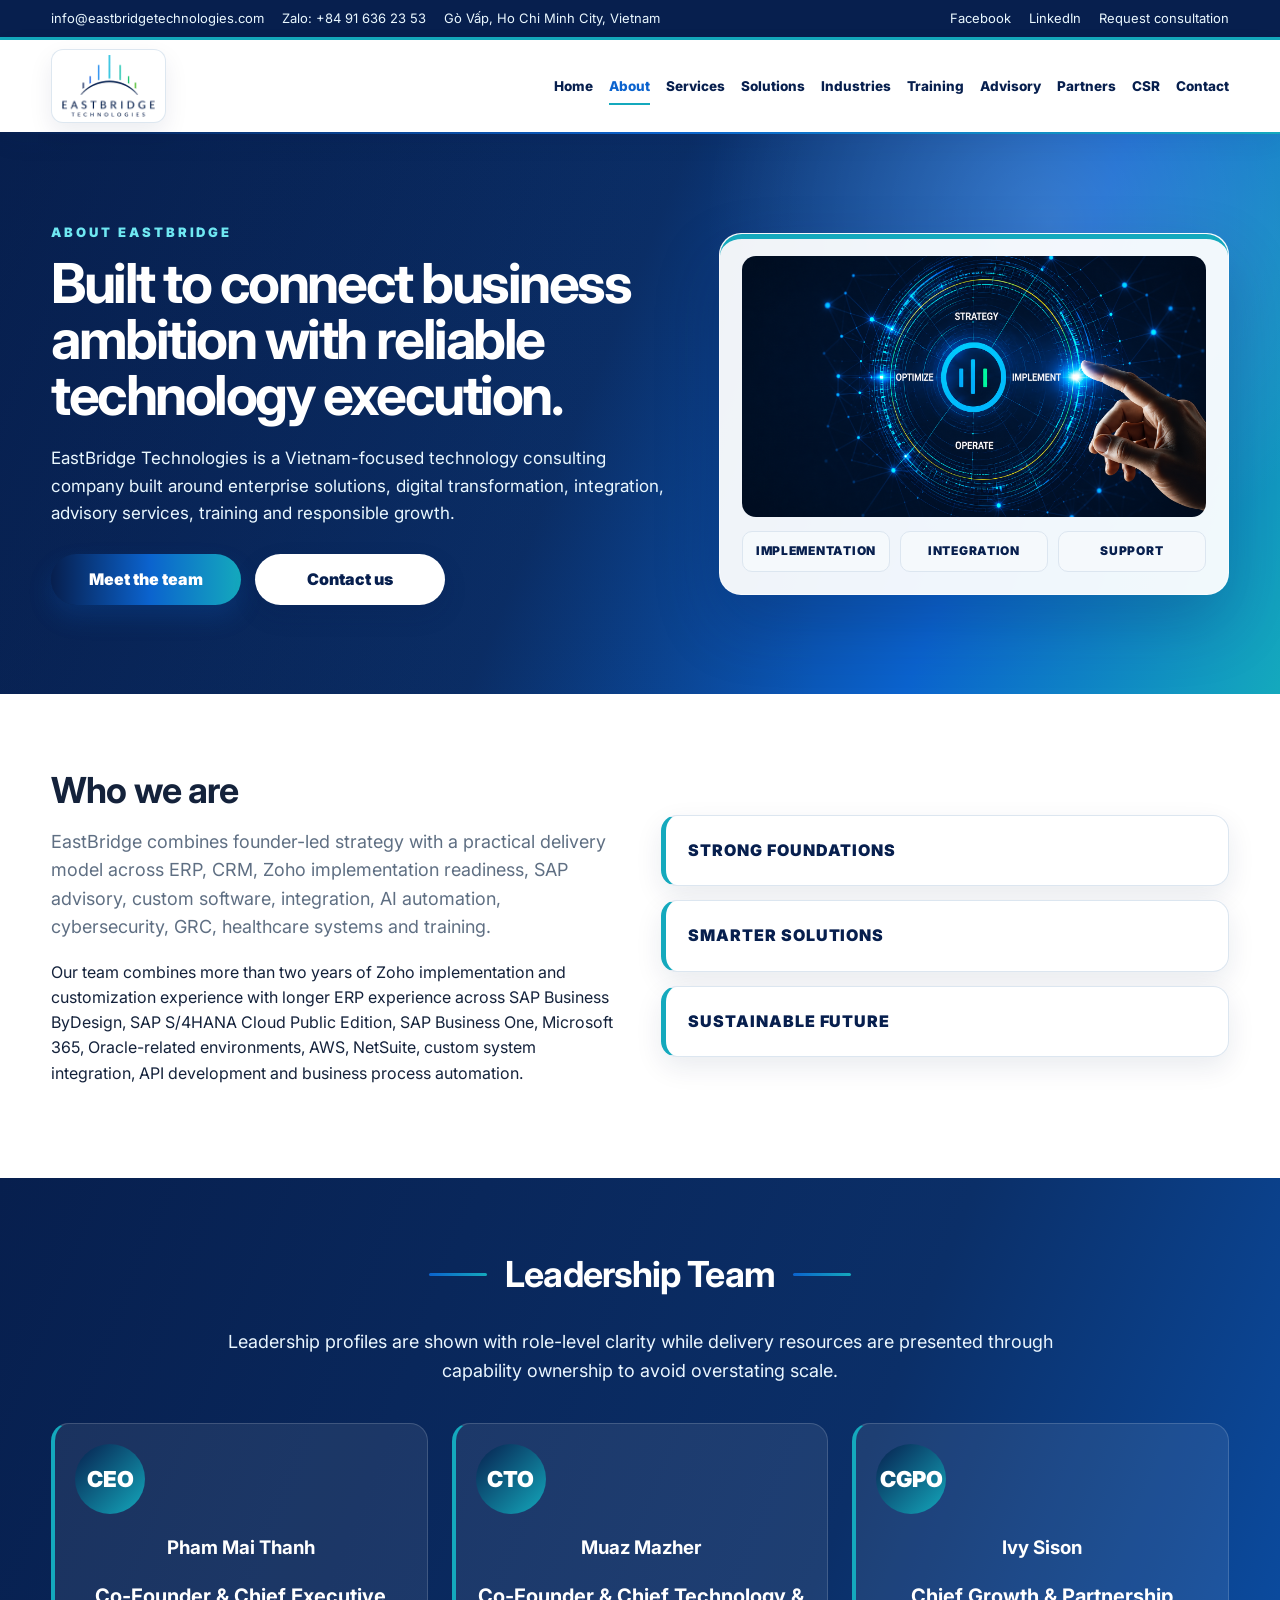
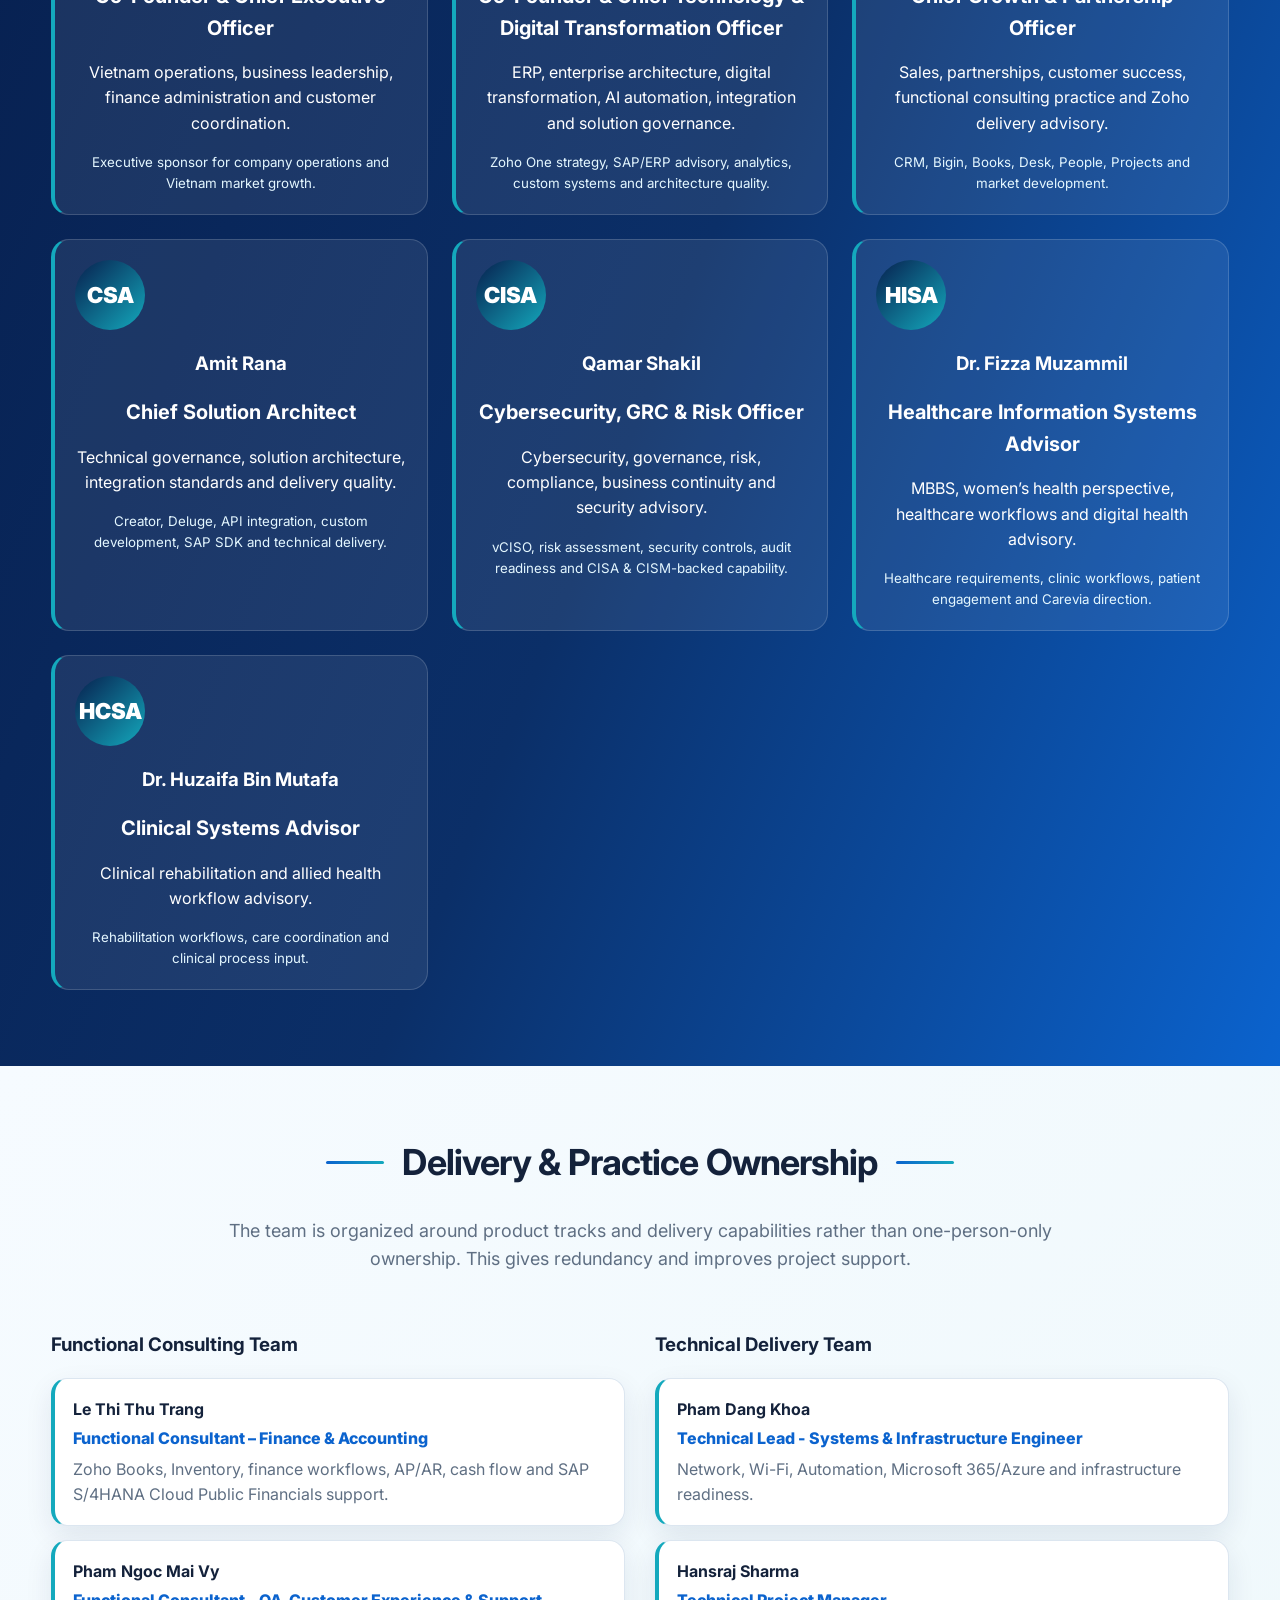
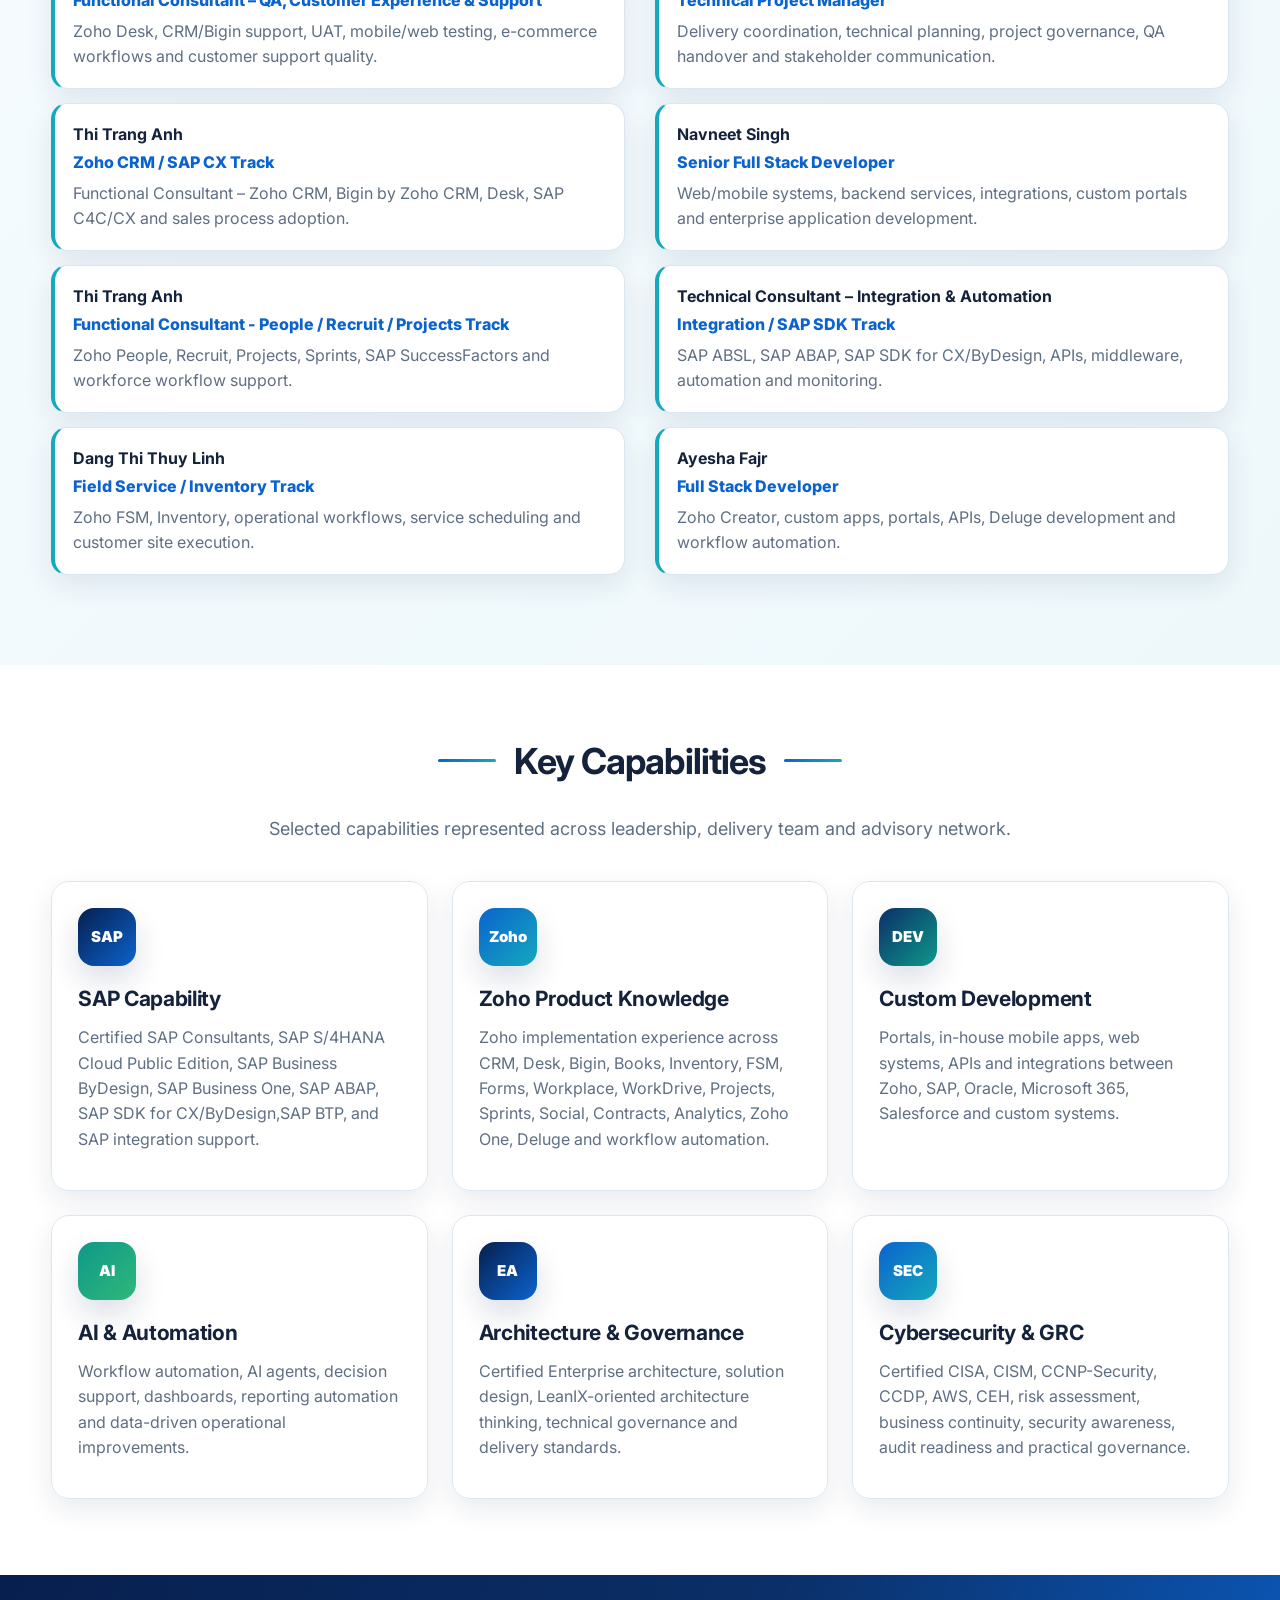
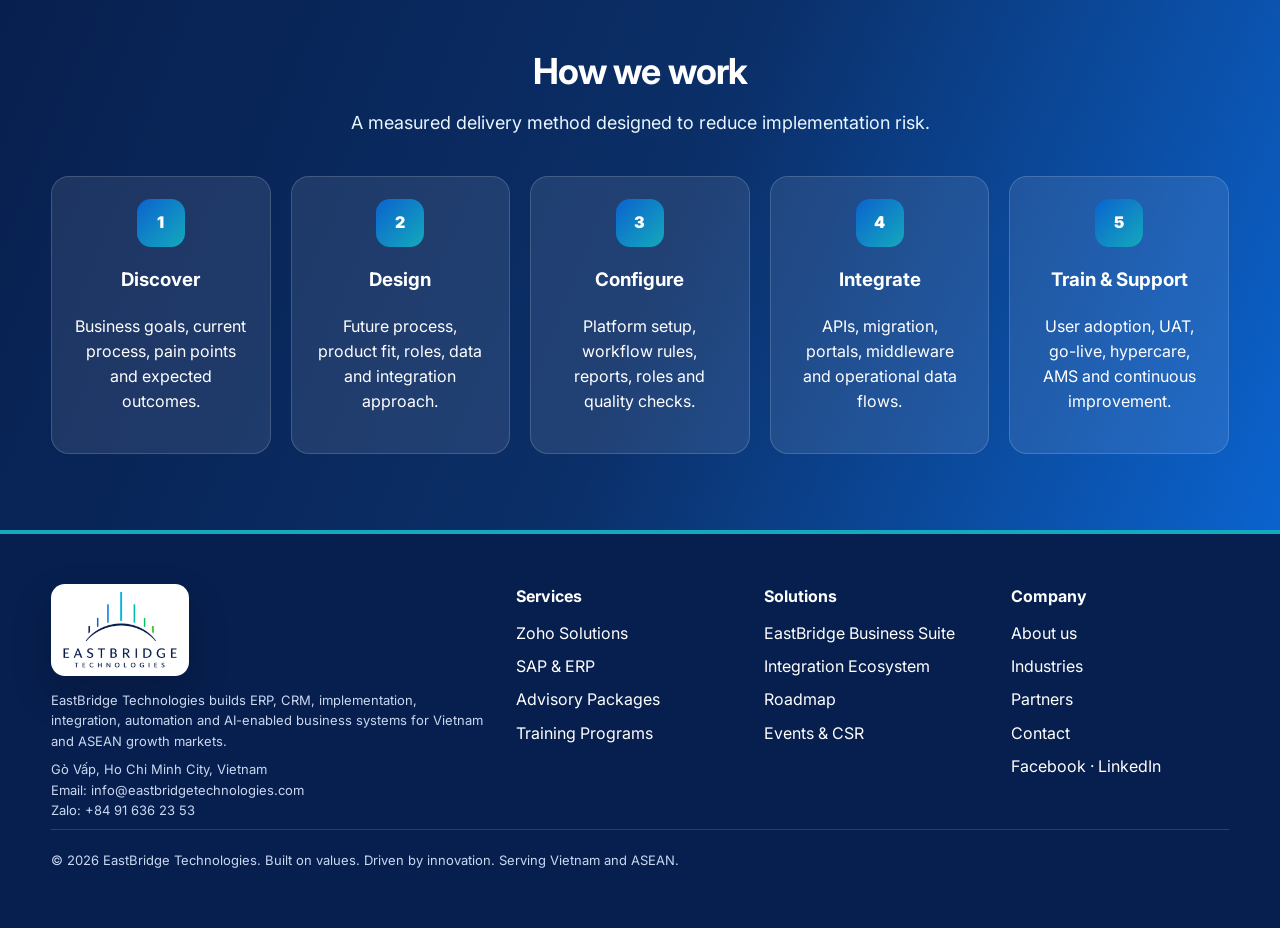
==== commit 64ed56e7: "Update about.html" ====
--- a/about.html
+++ b/about.html
@@ -12,7 +12,7 @@
 <!--<section class="section blue"><div class="section-heading centered"><h2 class="section-title">Organization Structure</h2><p class="lead">A compact boutique consulting structure with leadership accountability, functional consulting coverage, technical delivery depth, cybersecurity/GRC capability and healthcare advisory support.</p></div><div class="org-chart"><div class="org-node ceo"><strong>Pham Mai Thanh</strong><span>Co-Founder & CEO</span></div><div class="org-branches">
 <div class="org-col"><strong>Muaz Mazher</strong><span>Technology & Digital Transformation</span></div><div class="org-col"><strong>Ivy Sison</strong><span>Growth, Partnerships & Functional Practice</span><small>5 Functional Consultants</small></div><div class="org-col"><strong>Amit</strong><span>Solution Architecture & Technical Delivery</span><small>5 Technical Consultants</small></div><div class="org-col"><strong>Qamar Shakil</strong><span>Cybersecurity, GRC & Risk</span></div><div class="org-col"><strong>Dr. Fizza</strong><span>Healthcare Information Systems</span><small>Dr. Huzaifa – Clinical Rehabilitation</small></div></div></div></section> -->
 <section class="section section blue"><div class="section-heading centered"><h2 class="section-title decorated">Leadership Team</h2><p class="lead">Leadership profiles are shown with role-level clarity while delivery resources are presented through capability ownership to avoid overstating scale.</p></div><div class="grid cards-3"><article class="org-col"><div class="avatar">CEO</div><h1>Pham Mai Thanh</h1><strong>Co-Founder & Chief Executive Officer</strong><p>Vietnam operations, business leadership, finance administration and customer coordination.</p><small>Executive sponsor for company operations and Vietnam market growth.</small></article><article class="org-col"><div class="avatar">CTO</div><h1>Muaz Mazher</h1><strong>Co-Founder & Chief Technology & Digital Transformation Officer</strong><p>ERP, enterprise architecture, digital transformation, AI automation, integration and solution governance.</p><small>Zoho One strategy, SAP/ERP advisory, analytics, custom systems and architecture quality.</small></article><article class="org-col"><div class="avatar">CGPO</div><h1>Ivy Sison</h1><strong>Chief Growth & Partnership Officer</strong><p>Sales, partnerships, customer success, functional consulting practice and Zoho delivery advisory.</p><small>CRM, Bigin, Books, Desk, People, Projects and market development.</small></article><article class="org-col"><div class="avatar">CSA</div><h1>Amit Rana</h1><strong>Chief Solution Architect</strong><p>Technical governance, solution architecture, integration standards and delivery quality.</p><small>Creator, Deluge, API integration, custom development, SAP SDK and technical delivery.</small></article><article class="org-col"><div class="avatar">CISA</div><h1>Qamar Shakil</h1><strong>Cybersecurity, GRC & Risk Officer</strong><p>Cybersecurity, governance, risk, compliance, business continuity and security advisory.</p><small>vCISO, risk assessment, security controls, audit readiness and CISA & CISM-backed capability.</small></article><article class="org-col"><div class="avatar">HISA</div><h1>Dr. Fizza Muzammil</h1><strong>Healthcare Information Systems Advisor</strong><p>MBBS, women’s health perspective, healthcare workflows and digital health advisory.</p><small>Healthcare requirements, clinic workflows, patient engagement and Carevia direction.</small></article><article class="org-col"><div class="avatar">HCSA</div><h1>Dr. Huzaifa Bin Mutafa</h1><strong>Clinical Systems Advisor</strong><p>Clinical rehabilitation and allied health workflow advisory.</p><small>Rehabilitation workflows, care coordination and clinical process input.</small></article></div></section>
-<section class="section section-tint"><div class="section-heading centered"><h2 class="section-title decorated">Delivery & Practice Ownership</h2><p class="lead">The team is organized around product tracks and delivery capabilities rather than one-person-only ownership. This gives redundancy and improves project support.</p></div><div class="team-columns"><div><h3>Functional Consulting Team</h3><div class="role-row"><strong>Le Thi Thu Trang</strong><span>Functional Consultant – Finance & Accounting</span><p>Zoho Books, Inventory, finance workflows, AP/AR, cash flow and SAP S/4HANA Cloud Public Financials support.</p></div><div class="role-row"><strong>Pham Ngoc Mai Vy</strong><span>Functional Consultant – QA, Customer Experience & Support</span><p>Zoho Desk, CRM/Bigin support, UAT, mobile/web testing, e-commerce workflows and customer support quality.</p></div><div class="role-row"><strong>Thi Trang Anh – CRM & Sales</strong><span>Zoho CRM / SAP CX Track</span><p>Zoho CRM, Bigin by Zoho CRM, Desk, SAP C4C/CX and sales process adoption.</p></div><div class="role-row"><strong>Functional Consultant – HR & Projects</strong><span>People / Recruit / Projects Track</span><p>Zoho People, Recruit, Projects, Sprints, SAP SuccessFactors and workforce workflow support.</p></div><div class="role-row"><strong>Functional Consultant – FSM & Operations</strong><span>Field Service / Inventory Track</span><p>Zoho FSM, Inventory, operational workflows, service scheduling and customer site execution.</p></div></div><div><h3>Technical Delivery Team</h3><div class="role-row"><strong>Pham Dang Khoa</strong><span>Technical Lead - Systems & Infrastructure Engineer</span><p>Network, Wi-Fi, Automation, Microsoft 365/Azure and infrastructure readiness.</p></div><div class="role-row"><strong>Hansraj Sharma</strong><span>Technical Project Manager</span><p>Delivery coordination, technical planning, project governance, QA handover and stakeholder communication.</p></div><div class="role-row"><strong>Navneet Singh</strong><span>Senior Full Stack Developer</span><p>Web/mobile systems, backend services, integrations, custom portals and enterprise application development.</p></div><div class="role-row"><strong>Technical Consultant – Integration & Automation</strong><span>Integration / SAP SDK Track</span><p>SAP ABSL, SAP ABAP, SAP SDK for CX/ByDesign, APIs, middleware, automation and monitoring.</p></div><div class="role-row"><strong>Ayesha Fajr</strong><span>Full Stack Developer</span><p>Zoho Creator, custom apps, portals, APIs, Deluge development and workflow automation.</p></div></div></div></section>
+<section class="section section-tint"><div class="section-heading centered"><h2 class="section-title decorated">Delivery & Practice Ownership</h2><p class="lead">The team is organized around product tracks and delivery capabilities rather than one-person-only ownership. This gives redundancy and improves project support.</p></div><div class="team-columns"><div><h3>Functional Consulting Team</h3><div class="role-row"><strong>Le Thi Thu Trang</strong><span>Functional Consultant – Finance & Accounting</span><p>Zoho Books, Inventory, finance workflows, AP/AR, cash flow and SAP S/4HANA Cloud Public Financials support.</p></div><div class="role-row"><strong>Pham Ngoc Mai Vy</strong><span>Functional Consultant – QA, Customer Experience & Support</span><p>Zoho Desk, CRM/Bigin support, UAT, mobile/web testing, e-commerce workflows and customer support quality.</p></div><div class="role-row"><strong>Thi Trang Anh</strong><span>Zoho CRM / SAP CX Track</span><p> Functional Consultant – Zoho CRM, Bigin by Zoho CRM, Desk, SAP C4C/CX and sales process adoption.</p></div><div class="role-row"><strong>Thi Trang Anh</strong><span>Functional Consultant - People / Recruit / Projects Track</span><p>Zoho People, Recruit, Projects, Sprints, SAP SuccessFactors and workforce workflow support.</p></div><div class="role-row"><strong>Dang Thi Thuy Linh</strong><span>Field Service / Inventory Track</span><p>Zoho FSM, Inventory, operational workflows, service scheduling and customer site execution.</p></div></div><div><h3>Technical Delivery Team</h3><div class="role-row"><strong>Pham Dang Khoa</strong><span>Technical Lead - Systems & Infrastructure Engineer</span><p>Network, Wi-Fi, Automation, Microsoft 365/Azure and infrastructure readiness.</p></div><div class="role-row"><strong>Hansraj Sharma</strong><span>Technical Project Manager</span><p>Delivery coordination, technical planning, project governance, QA handover and stakeholder communication.</p></div><div class="role-row"><strong>Navneet Singh</strong><span>Senior Full Stack Developer</span><p>Web/mobile systems, backend services, integrations, custom portals and enterprise application development.</p></div><div class="role-row"><strong>Technical Consultant – Integration & Automation</strong><span>Integration / SAP SDK Track</span><p>SAP ABSL, SAP ABAP, SAP SDK for CX/ByDesign, APIs, middleware, automation and monitoring.</p></div><div class="role-row"><strong>Ayesha Fajr</strong><span>Full Stack Developer</span><p>Zoho Creator, custom apps, portals, APIs, Deluge development and workflow automation.</p></div></div></div></section>
 <section class="section section-white"><div class="section-heading centered"><h2 class="section-title decorated">Key Capabilities</h2><p class="lead">Selected capabilities represented across leadership, delivery team and advisory network.</p></div><div class="grid cards-3"><article class="capability-card"><div class="mini-icon blue">SAP</div><h3>SAP Capability</h3><p>Certified SAP Consultants, SAP S/4HANA Cloud Public Edition, SAP Business ByDesign, SAP Business One, SAP ABAP, SAP SDK for CX/ByDesign,SAP BTP, and SAP integration support.</p></article><article class="capability-card"><div class="mini-icon cyan">Zoho</div><h3>Zoho Product Knowledge</h3><p>Zoho implementation experience across CRM, Desk, Bigin, Books, Inventory, FSM, Forms, Workplace, WorkDrive, Projects, Sprints, Social, Contracts, Analytics, Zoho One, Deluge and workflow automation.</p></article><article class="capability-card"><div class="mini-icon teal">DEV</div><h3>Custom Development</h3><p>Portals, in-house mobile apps, web systems, APIs and integrations between Zoho, SAP, Oracle, Microsoft 365, Salesforce and custom systems.</p></article><article class="capability-card"><div class="mini-icon green">AI</div><h3>AI & Automation</h3><p>Workflow automation, AI agents, decision support, dashboards, reporting automation and data-driven operational improvements.</p></article><article class="capability-card"><div class="mini-icon blue">EA</div><h3>Architecture & Governance</h3><p>Certified Enterprise architecture, solution design, LeanIX-oriented architecture thinking, technical governance and delivery standards.</p></article><article class="capability-card"><div class="mini-icon cyan">SEC</div><h3>Cybersecurity & GRC</h3><p>Certified CISA, CISM, CCNP-Security, CCDP, AWS, CEH, risk assessment, business continuity, security awareness, audit readiness and practical governance.</p></article></div></section>
 <section class="section blue"><div class="section-heading centered"><h2 class="section-title">How we work</h2><p class="lead">A measured delivery method designed to reduce implementation risk.</p></div><div class="process-line"><div><b>1</b><h3>Discover</h3><p>Business goals, current process, pain points and expected outcomes.</p></div><div><b>2</b><h3>Design</h3><p>Future process, product fit, roles, data and integration approach.</p></div><div><b>3</b><h3>Configure</h3><p>Platform setup, workflow rules, reports, roles and quality checks.</p></div><div><b>4</b><h3>Integrate</h3><p>APIs, migration, portals, middleware and operational data flows.</p></div><div><b>5</b><h3>Train & Support</h3><p>User adoption, UAT, go-live, hypercare, AMS and continuous improvement.</p></div></div></section>
 <footer class="footer"><div class="footer-grid"><div class="footer-brand"><div class="footer-logo-card"><img alt="EastBridge Technologies" src="assets/images/eastbridge-logo-header.png"/></div><p class="small">EastBridge Technologies builds ERP, CRM, implementation, integration, automation and AI-enabled business systems for Vietnam and ASEAN growth markets.</p><p class="small">Gò Vấp, Ho Chi Minh City, Vietnam<br/>Email: <a href="mailto:info@eastbridgetechnologies.com">info@eastbridgetechnologies.com</a><br/>Zalo: <a href="https://zalo.me/84916362353" target="_blank" rel="noopener">+84 91 636 23 53</a></p></div><div><h4>Services</h4><p><a href="services.html#zoho-solutions">Zoho Solutions</a></p><p><a href="services.html#sap-services">SAP & ERP</a></p><p><a href="advisory.html">Advisory Packages</a></p><p><a href="training.html">Training Programs</a></p></div><div><h4>Solutions</h4><p><a href="solutions.html#business-suite">EastBridge Business Suite</a></p><p><a href="solutions.html#integration-ecosystem">Integration Ecosystem</a></p><p><a href="solutions.html#roadmap">Roadmap</a></p><p><a href="csr.html#events">Events & CSR</a></p></div><div><h4>Company</h4><p><a href="about.html">About us</a></p><p><a href="industries.html">Industries</a></p><p><a href="partners.html">Partners</a></p><p><a href="contact.html">Contact</a></p><p><a href="https://www.facebook.com/eastbridgetech" target="_blank" rel="noopener">Facebook</a> · <a href="https://www.linkedin.com/company/eastbridgetech" target="_blank" rel="noopener">LinkedIn</a></p></div></div><p class="small footer-note">© 2026 EastBridge Technologies. Built on values. Driven by innovation. Serving Vietnam and ASEAN.</p></footer><script src="assets/js/main.js"></script></body></html>
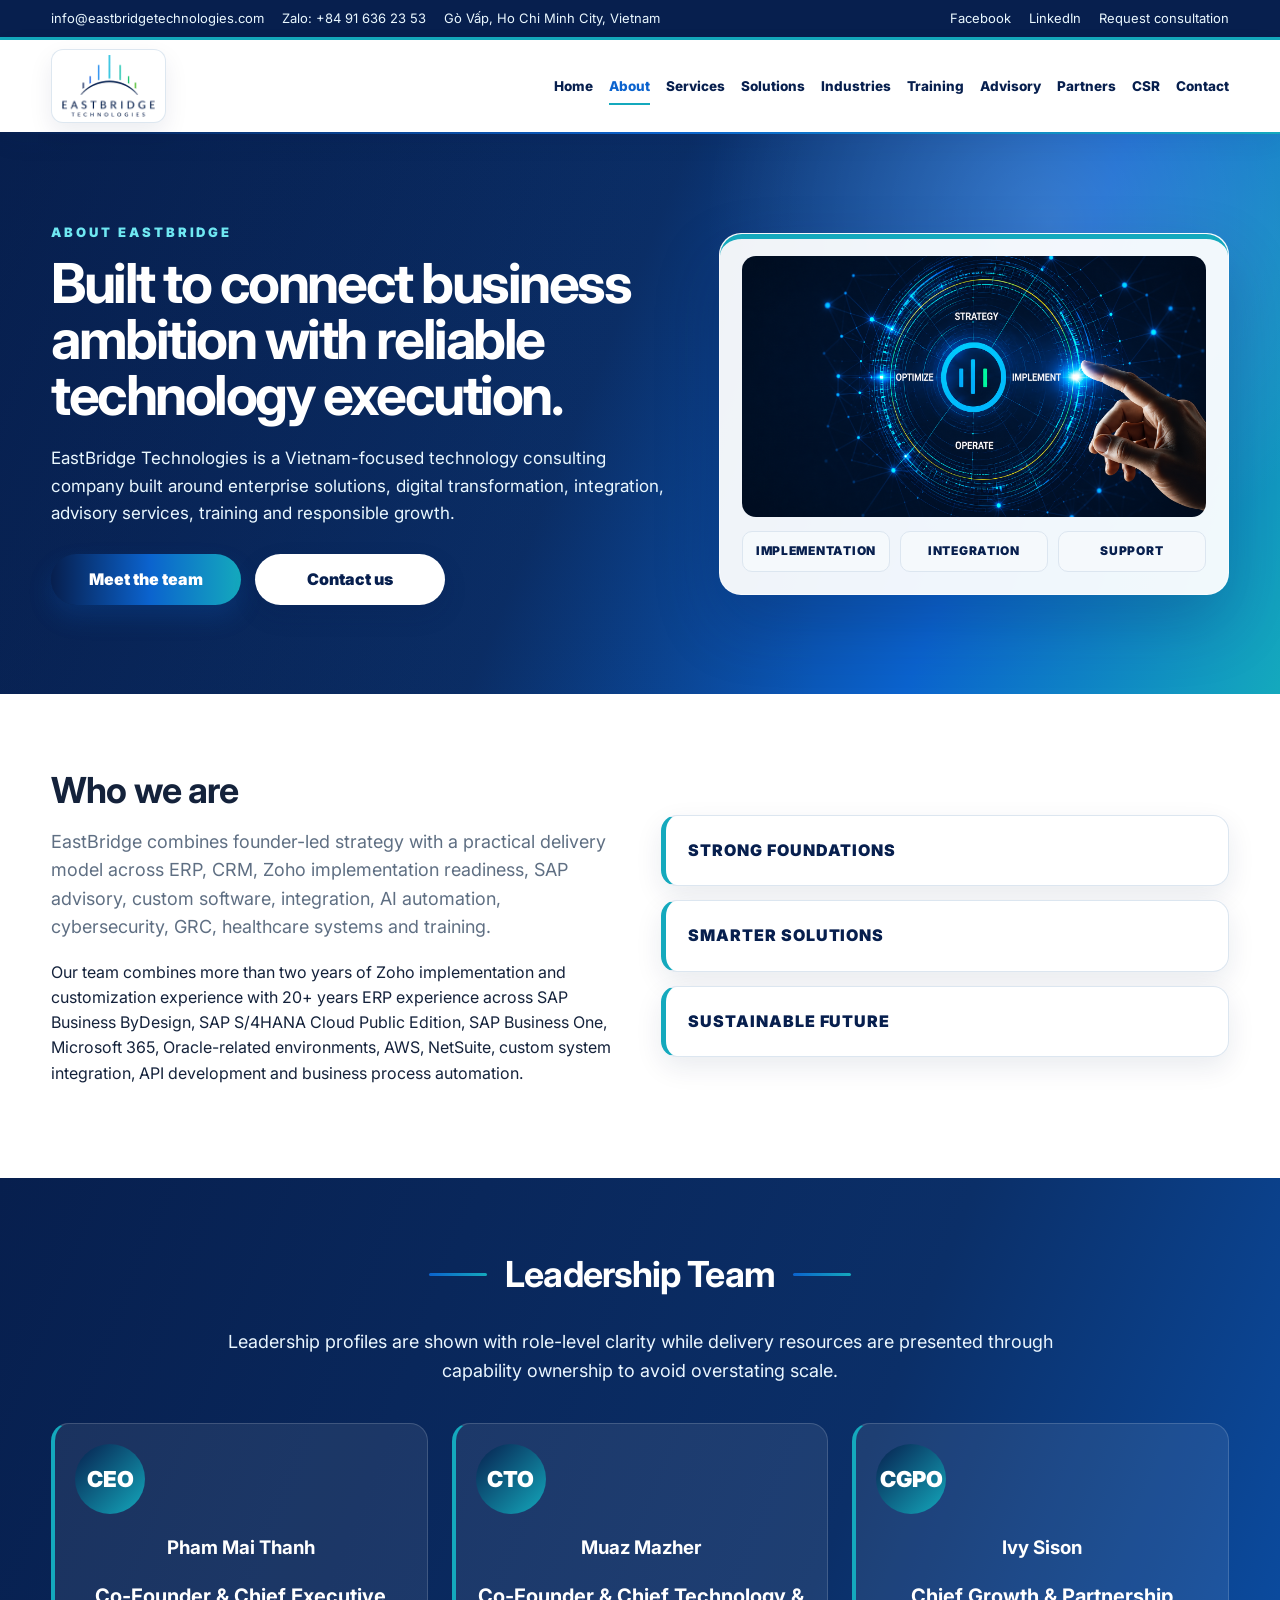
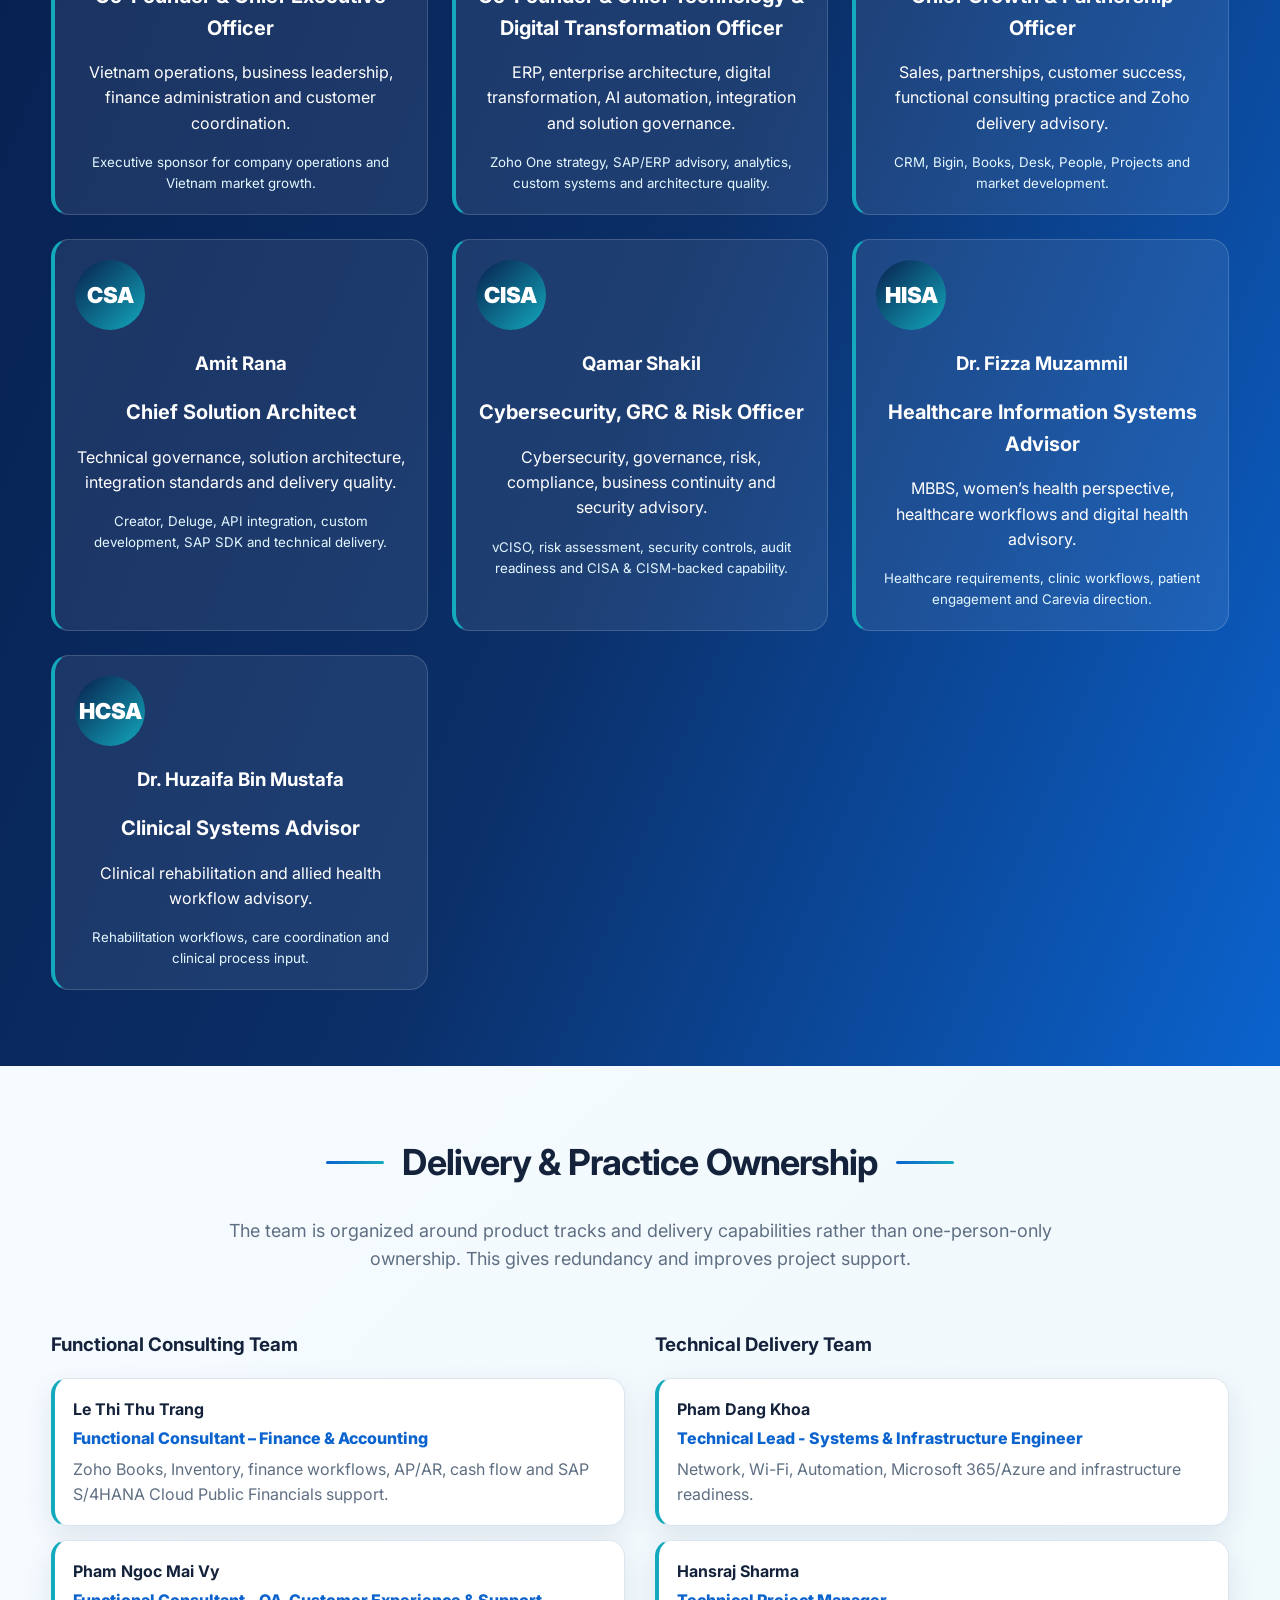
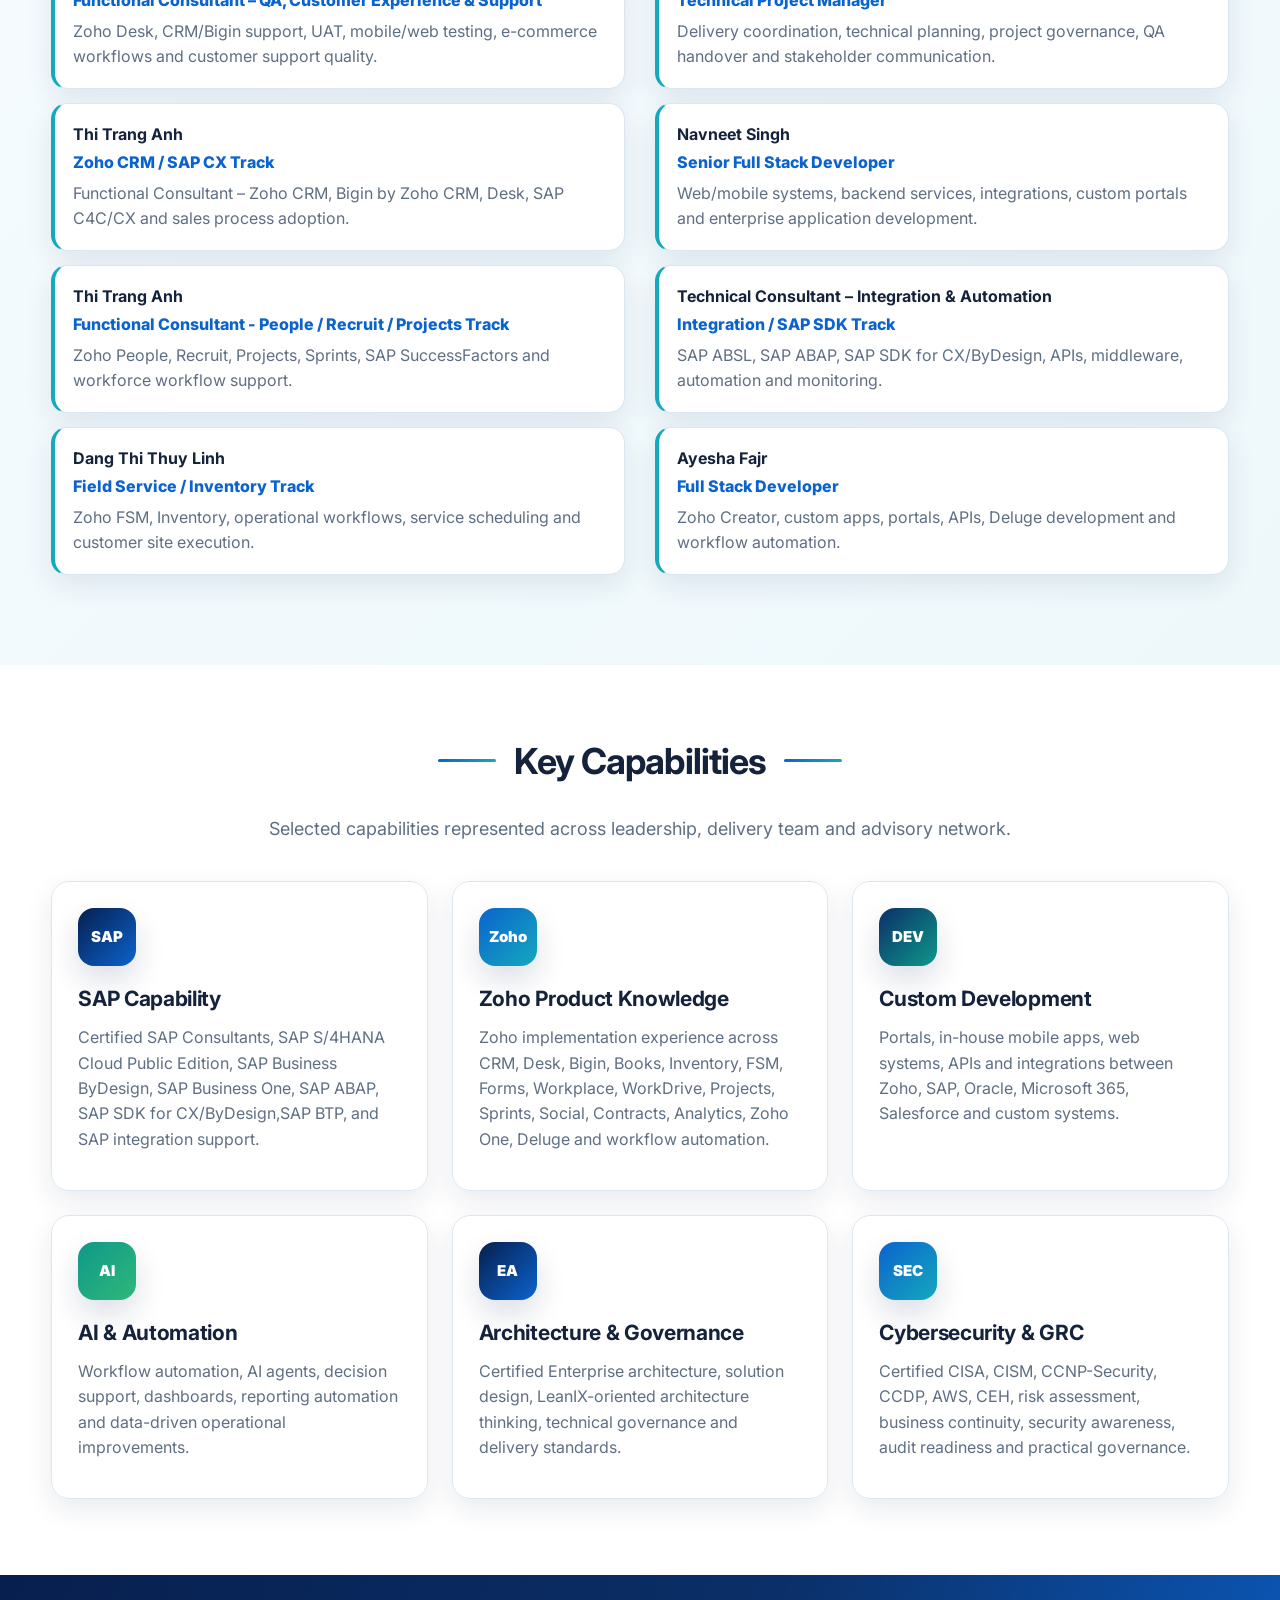
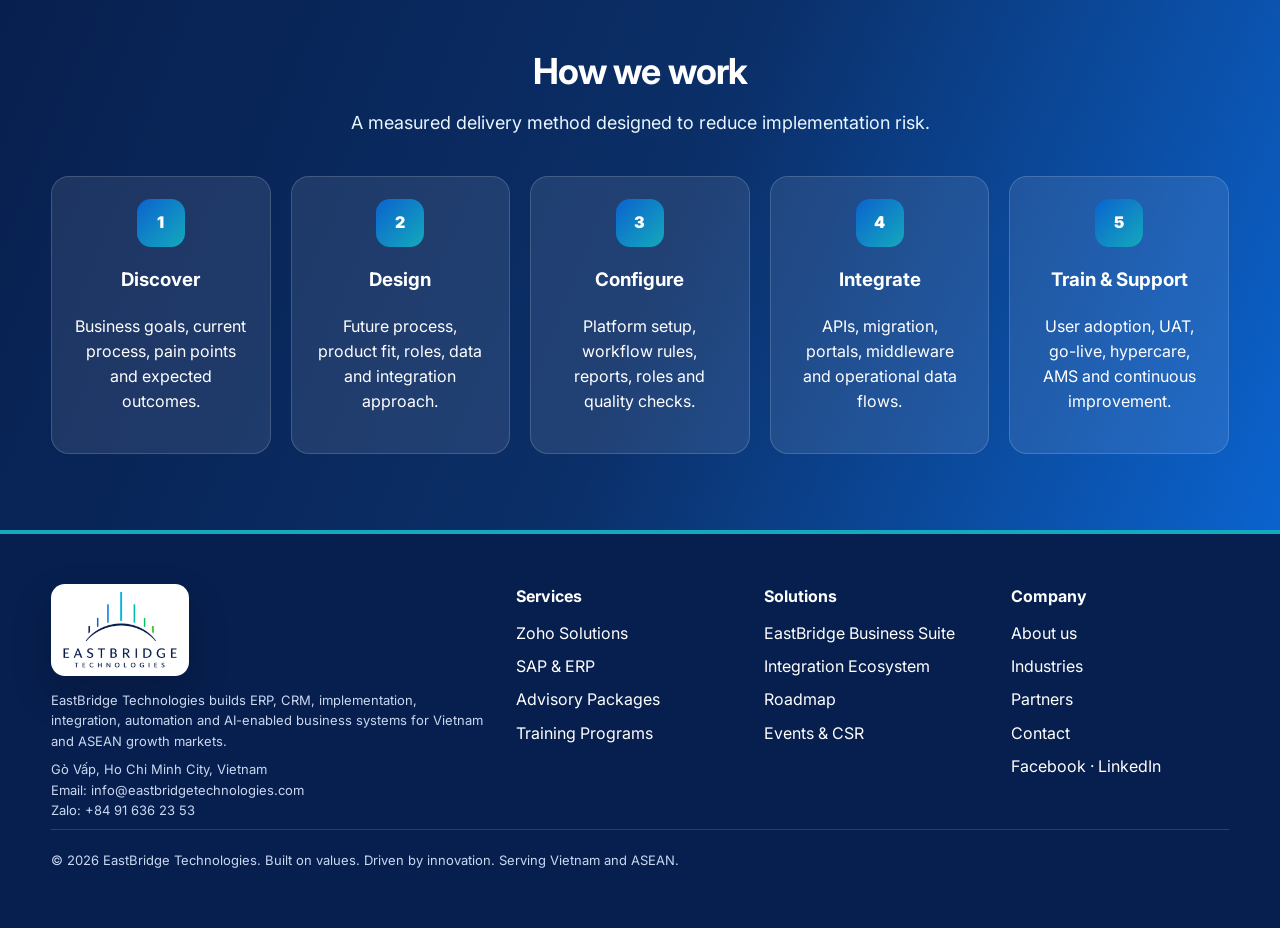
==== commit 4c75aae5: "Update about.html" ====
--- a/about.html
+++ b/about.html
@@ -8,10 +8,10 @@
 <script type="application/ld+json">{"@context": "https://schema.org", "@type": "Organization", "name": "EastBridge Technologies", "url": "https://www.eastbridgetechnologies.com", "logo": "https://www.eastbridgetechnologies.com/assets/images/eastbridge-logo-header.png", "contactPoint": [{"@type": "ContactPoint", "email": "info@eastbridgetechnologies.com", "telephone": "+84 91 636 23 53", "contactType": "customer enquiries", "areaServed": ["VN", "ASEAN"], "availableLanguage": ["English", "Vietnamese"]}], "address": {"@type": "PostalAddress", "addressLocality": "Ho Chi Minh City", "addressCountry": "VN"}, "sameAs": ["https://www.facebook.com/eastbridgetech", "https://www.linkedin.com/company/eastbridgetech"]}</script>
 </head><body><div class="topbar"><div class="topbar-left"><a href="mailto:info@eastbridgetechnologies.com">info@eastbridgetechnologies.com</a><a href="https://zalo.me/84916362353" target="_blank" rel="noopener">Zalo: +84 91 636 23 53</a><span>Gò Vấp, Ho Chi Minh City, Vietnam</span></div><div class="topbar-right"><a href="https://www.facebook.com/eastbridgetech" target="_blank" rel="noopener">Facebook</a><a href="https://www.linkedin.com/company/eastbridgetech" target="_blank" rel="noopener">LinkedIn</a><a href="contact.html">Request consultation</a></div></div>
 <header class="navbar"><a class="brand" href="index.html" aria-label="EastBridge Technologies home"><span class="brand-mark"><img alt="EastBridge Technologies logo" src="assets/images/eastbridge-logo-header.png"/></span></a><button class="menu-btn" aria-label="Open menu" aria-expanded="false">Menu</button><nav class="navlinks"><a class="" href="index.html">Home</a><a class="active" href="about.html">About</a><a class="" href="services.html">Services</a><a class="" href="solutions.html">Solutions</a><a class="" href="industries.html">Industries</a><a class="" href="training.html">Training</a><a class="" href="advisory.html">Advisory</a><a class="" href="partners.html">Partners</a><a class="" href="csr.html">CSR</a><a class="" href="contact.html">Contact</a></nav></header><section class="hero page-hero"><div class="hero-copy"><div class="eyebrow">About EastBridge</div><h1>Built to connect business ambition with reliable technology execution.</h1><p>EastBridge Technologies is a Vietnam-focused technology consulting company built around enterprise solutions, digital transformation, integration, advisory services, training and responsible growth.</p><div class="hero-actions"><a class="btn" href="about.html">Meet the team</a><a class="btn light" href="contact.html">Contact us</a></div></div><div class="hero-panel"><img alt="EastBridge enterprise technology visual" src="assets/images/hero-banner-2.png"/><div class="hero-panel-caption"><span>Implementation</span><span>Integration</span><span>Support</span></div></div></section>
-<section class="section section-white"><div class="split"><div><h2 class="section-title">Who we are</h2><p class="lead">EastBridge combines founder-led strategy with a practical delivery model across ERP, CRM, Zoho implementation readiness, SAP advisory, custom software, integration, AI automation, cybersecurity, GRC, healthcare systems and training.</p><p>Our team combines more than two years of Zoho implementation and customization experience with longer ERP experience across SAP Business ByDesign, SAP S/4HANA Cloud Public Edition, SAP Business One, Microsoft 365, Oracle-related environments, AWS, NetSuite, custom system integration, API development and business process automation.</p></div><div class="brand-values"><span>Strong foundations</span><span>Smarter solutions</span><span>Sustainable future</span></div></div></section>
+<section class="section section-white"><div class="split"><div><h2 class="section-title">Who we are</h2><p class="lead">EastBridge combines founder-led strategy with a practical delivery model across ERP, CRM, Zoho implementation readiness, SAP advisory, custom software, integration, AI automation, cybersecurity, GRC, healthcare systems and training.</p><p>Our team combines more than two years of Zoho implementation and customization experience with 20+ years ERP experience across SAP Business ByDesign, SAP S/4HANA Cloud Public Edition, SAP Business One, Microsoft 365, Oracle-related environments, AWS, NetSuite, custom system integration, API development and business process automation.</p></div><div class="brand-values"><span>Strong foundations</span><span>Smarter solutions</span><span>Sustainable future</span></div></div></section>
 <!--<section class="section blue"><div class="section-heading centered"><h2 class="section-title">Organization Structure</h2><p class="lead">A compact boutique consulting structure with leadership accountability, functional consulting coverage, technical delivery depth, cybersecurity/GRC capability and healthcare advisory support.</p></div><div class="org-chart"><div class="org-node ceo"><strong>Pham Mai Thanh</strong><span>Co-Founder & CEO</span></div><div class="org-branches">
 <div class="org-col"><strong>Muaz Mazher</strong><span>Technology & Digital Transformation</span></div><div class="org-col"><strong>Ivy Sison</strong><span>Growth, Partnerships & Functional Practice</span><small>5 Functional Consultants</small></div><div class="org-col"><strong>Amit</strong><span>Solution Architecture & Technical Delivery</span><small>5 Technical Consultants</small></div><div class="org-col"><strong>Qamar Shakil</strong><span>Cybersecurity, GRC & Risk</span></div><div class="org-col"><strong>Dr. Fizza</strong><span>Healthcare Information Systems</span><small>Dr. Huzaifa – Clinical Rehabilitation</small></div></div></div></section> -->
-<section class="section section blue"><div class="section-heading centered"><h2 class="section-title decorated">Leadership Team</h2><p class="lead">Leadership profiles are shown with role-level clarity while delivery resources are presented through capability ownership to avoid overstating scale.</p></div><div class="grid cards-3"><article class="org-col"><div class="avatar">CEO</div><h1>Pham Mai Thanh</h1><strong>Co-Founder & Chief Executive Officer</strong><p>Vietnam operations, business leadership, finance administration and customer coordination.</p><small>Executive sponsor for company operations and Vietnam market growth.</small></article><article class="org-col"><div class="avatar">CTO</div><h1>Muaz Mazher</h1><strong>Co-Founder & Chief Technology & Digital Transformation Officer</strong><p>ERP, enterprise architecture, digital transformation, AI automation, integration and solution governance.</p><small>Zoho One strategy, SAP/ERP advisory, analytics, custom systems and architecture quality.</small></article><article class="org-col"><div class="avatar">CGPO</div><h1>Ivy Sison</h1><strong>Chief Growth & Partnership Officer</strong><p>Sales, partnerships, customer success, functional consulting practice and Zoho delivery advisory.</p><small>CRM, Bigin, Books, Desk, People, Projects and market development.</small></article><article class="org-col"><div class="avatar">CSA</div><h1>Amit Rana</h1><strong>Chief Solution Architect</strong><p>Technical governance, solution architecture, integration standards and delivery quality.</p><small>Creator, Deluge, API integration, custom development, SAP SDK and technical delivery.</small></article><article class="org-col"><div class="avatar">CISA</div><h1>Qamar Shakil</h1><strong>Cybersecurity, GRC & Risk Officer</strong><p>Cybersecurity, governance, risk, compliance, business continuity and security advisory.</p><small>vCISO, risk assessment, security controls, audit readiness and CISA & CISM-backed capability.</small></article><article class="org-col"><div class="avatar">HISA</div><h1>Dr. Fizza Muzammil</h1><strong>Healthcare Information Systems Advisor</strong><p>MBBS, women’s health perspective, healthcare workflows and digital health advisory.</p><small>Healthcare requirements, clinic workflows, patient engagement and Carevia direction.</small></article><article class="org-col"><div class="avatar">HCSA</div><h1>Dr. Huzaifa Bin Mutafa</h1><strong>Clinical Systems Advisor</strong><p>Clinical rehabilitation and allied health workflow advisory.</p><small>Rehabilitation workflows, care coordination and clinical process input.</small></article></div></section>
+<section class="section section blue"><div class="section-heading centered"><h2 class="section-title decorated">Leadership Team</h2><p class="lead">Leadership profiles are shown with role-level clarity while delivery resources are presented through capability ownership to avoid overstating scale.</p></div><div class="grid cards-3"><article class="org-col"><div class="avatar">CEO</div><h1>Pham Mai Thanh</h1><strong>Co-Founder & Chief Executive Officer</strong><p>Vietnam operations, business leadership, finance administration and customer coordination.</p><small>Executive sponsor for company operations and Vietnam market growth.</small></article><article class="org-col"><div class="avatar">CTO</div><h1>Muaz Mazher</h1><strong>Co-Founder & Chief Technology & Digital Transformation Officer</strong><p>ERP, enterprise architecture, digital transformation, AI automation, integration and solution governance.</p><small>Zoho One strategy, SAP/ERP advisory, analytics, custom systems and architecture quality.</small></article><article class="org-col"><div class="avatar">CGPO</div><h1>Ivy Sison</h1><strong>Chief Growth & Partnership Officer</strong><p>Sales, partnerships, customer success, functional consulting practice and Zoho delivery advisory.</p><small>CRM, Bigin, Books, Desk, People, Projects and market development.</small></article><article class="org-col"><div class="avatar">CSA</div><h1>Amit Rana</h1><strong>Chief Solution Architect</strong><p>Technical governance, solution architecture, integration standards and delivery quality.</p><small>Creator, Deluge, API integration, custom development, SAP SDK and technical delivery.</small></article><article class="org-col"><div class="avatar">CISA</div><h1>Qamar Shakil</h1><strong>Cybersecurity, GRC & Risk Officer</strong><p>Cybersecurity, governance, risk, compliance, business continuity and security advisory.</p><small>vCISO, risk assessment, security controls, audit readiness and CISA & CISM-backed capability.</small></article><article class="org-col"><div class="avatar">HISA</div><h1>Dr. Fizza Muzammil</h1><strong>Healthcare Information Systems Advisor</strong><p>MBBS, women’s health perspective, healthcare workflows and digital health advisory.</p><small>Healthcare requirements, clinic workflows, patient engagement and Carevia direction.</small></article><article class="org-col"><div class="avatar">HCSA</div><h1>Dr. Huzaifa Bin Mustafa</h1><strong>Clinical Systems Advisor</strong><p>Clinical rehabilitation and allied health workflow advisory.</p><small>Rehabilitation workflows, care coordination and clinical process input.</small></article></div></section>
 <section class="section section-tint"><div class="section-heading centered"><h2 class="section-title decorated">Delivery & Practice Ownership</h2><p class="lead">The team is organized around product tracks and delivery capabilities rather than one-person-only ownership. This gives redundancy and improves project support.</p></div><div class="team-columns"><div><h3>Functional Consulting Team</h3><div class="role-row"><strong>Le Thi Thu Trang</strong><span>Functional Consultant – Finance & Accounting</span><p>Zoho Books, Inventory, finance workflows, AP/AR, cash flow and SAP S/4HANA Cloud Public Financials support.</p></div><div class="role-row"><strong>Pham Ngoc Mai Vy</strong><span>Functional Consultant – QA, Customer Experience & Support</span><p>Zoho Desk, CRM/Bigin support, UAT, mobile/web testing, e-commerce workflows and customer support quality.</p></div><div class="role-row"><strong>Thi Trang Anh</strong><span>Zoho CRM / SAP CX Track</span><p> Functional Consultant – Zoho CRM, Bigin by Zoho CRM, Desk, SAP C4C/CX and sales process adoption.</p></div><div class="role-row"><strong>Thi Trang Anh</strong><span>Functional Consultant - People / Recruit / Projects Track</span><p>Zoho People, Recruit, Projects, Sprints, SAP SuccessFactors and workforce workflow support.</p></div><div class="role-row"><strong>Dang Thi Thuy Linh</strong><span>Field Service / Inventory Track</span><p>Zoho FSM, Inventory, operational workflows, service scheduling and customer site execution.</p></div></div><div><h3>Technical Delivery Team</h3><div class="role-row"><strong>Pham Dang Khoa</strong><span>Technical Lead - Systems & Infrastructure Engineer</span><p>Network, Wi-Fi, Automation, Microsoft 365/Azure and infrastructure readiness.</p></div><div class="role-row"><strong>Hansraj Sharma</strong><span>Technical Project Manager</span><p>Delivery coordination, technical planning, project governance, QA handover and stakeholder communication.</p></div><div class="role-row"><strong>Navneet Singh</strong><span>Senior Full Stack Developer</span><p>Web/mobile systems, backend services, integrations, custom portals and enterprise application development.</p></div><div class="role-row"><strong>Technical Consultant – Integration & Automation</strong><span>Integration / SAP SDK Track</span><p>SAP ABSL, SAP ABAP, SAP SDK for CX/ByDesign, APIs, middleware, automation and monitoring.</p></div><div class="role-row"><strong>Ayesha Fajr</strong><span>Full Stack Developer</span><p>Zoho Creator, custom apps, portals, APIs, Deluge development and workflow automation.</p></div></div></div></section>
 <section class="section section-white"><div class="section-heading centered"><h2 class="section-title decorated">Key Capabilities</h2><p class="lead">Selected capabilities represented across leadership, delivery team and advisory network.</p></div><div class="grid cards-3"><article class="capability-card"><div class="mini-icon blue">SAP</div><h3>SAP Capability</h3><p>Certified SAP Consultants, SAP S/4HANA Cloud Public Edition, SAP Business ByDesign, SAP Business One, SAP ABAP, SAP SDK for CX/ByDesign,SAP BTP, and SAP integration support.</p></article><article class="capability-card"><div class="mini-icon cyan">Zoho</div><h3>Zoho Product Knowledge</h3><p>Zoho implementation experience across CRM, Desk, Bigin, Books, Inventory, FSM, Forms, Workplace, WorkDrive, Projects, Sprints, Social, Contracts, Analytics, Zoho One, Deluge and workflow automation.</p></article><article class="capability-card"><div class="mini-icon teal">DEV</div><h3>Custom Development</h3><p>Portals, in-house mobile apps, web systems, APIs and integrations between Zoho, SAP, Oracle, Microsoft 365, Salesforce and custom systems.</p></article><article class="capability-card"><div class="mini-icon green">AI</div><h3>AI & Automation</h3><p>Workflow automation, AI agents, decision support, dashboards, reporting automation and data-driven operational improvements.</p></article><article class="capability-card"><div class="mini-icon blue">EA</div><h3>Architecture & Governance</h3><p>Certified Enterprise architecture, solution design, LeanIX-oriented architecture thinking, technical governance and delivery standards.</p></article><article class="capability-card"><div class="mini-icon cyan">SEC</div><h3>Cybersecurity & GRC</h3><p>Certified CISA, CISM, CCNP-Security, CCDP, AWS, CEH, risk assessment, business continuity, security awareness, audit readiness and practical governance.</p></article></div></section>
 <section class="section blue"><div class="section-heading centered"><h2 class="section-title">How we work</h2><p class="lead">A measured delivery method designed to reduce implementation risk.</p></div><div class="process-line"><div><b>1</b><h3>Discover</h3><p>Business goals, current process, pain points and expected outcomes.</p></div><div><b>2</b><h3>Design</h3><p>Future process, product fit, roles, data and integration approach.</p></div><div><b>3</b><h3>Configure</h3><p>Platform setup, workflow rules, reports, roles and quality checks.</p></div><div><b>4</b><h3>Integrate</h3><p>APIs, migration, portals, middleware and operational data flows.</p></div><div><b>5</b><h3>Train & Support</h3><p>User adoption, UAT, go-live, hypercare, AMS and continuous improvement.</p></div></div></section>
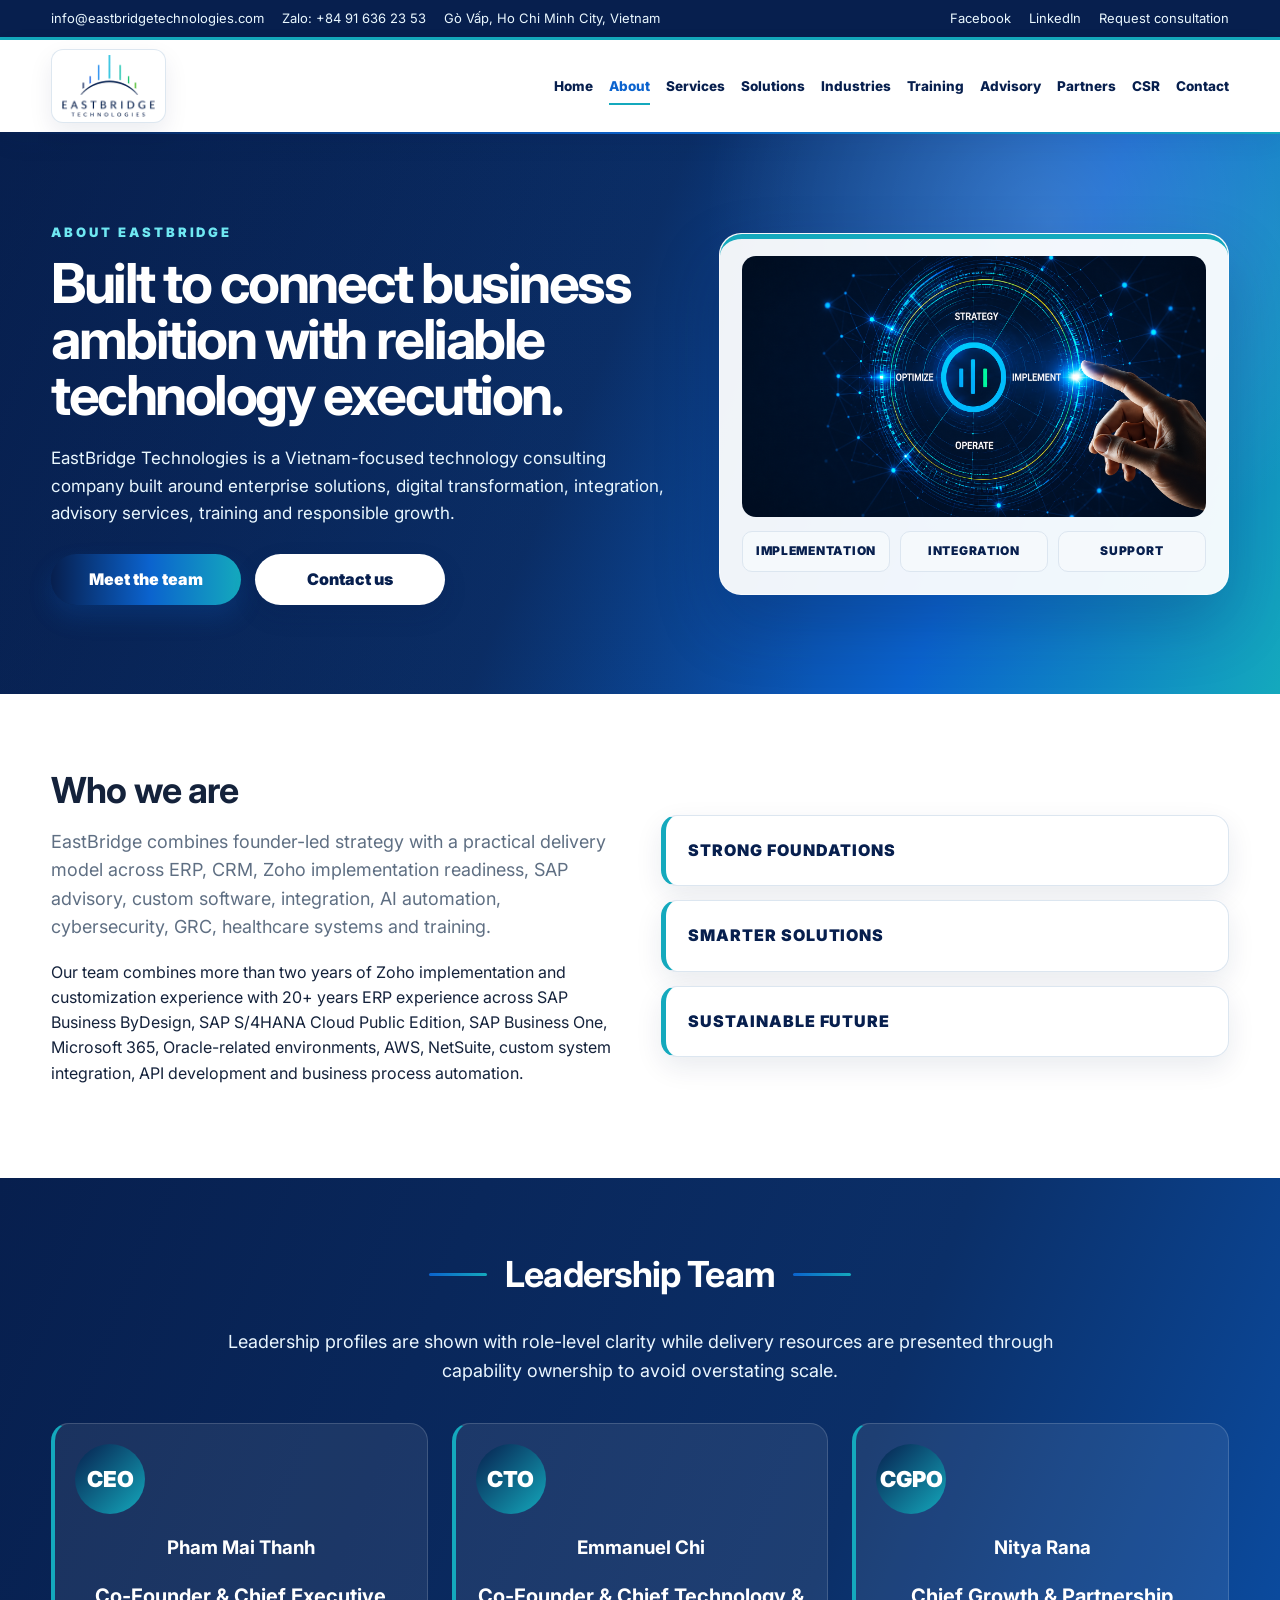
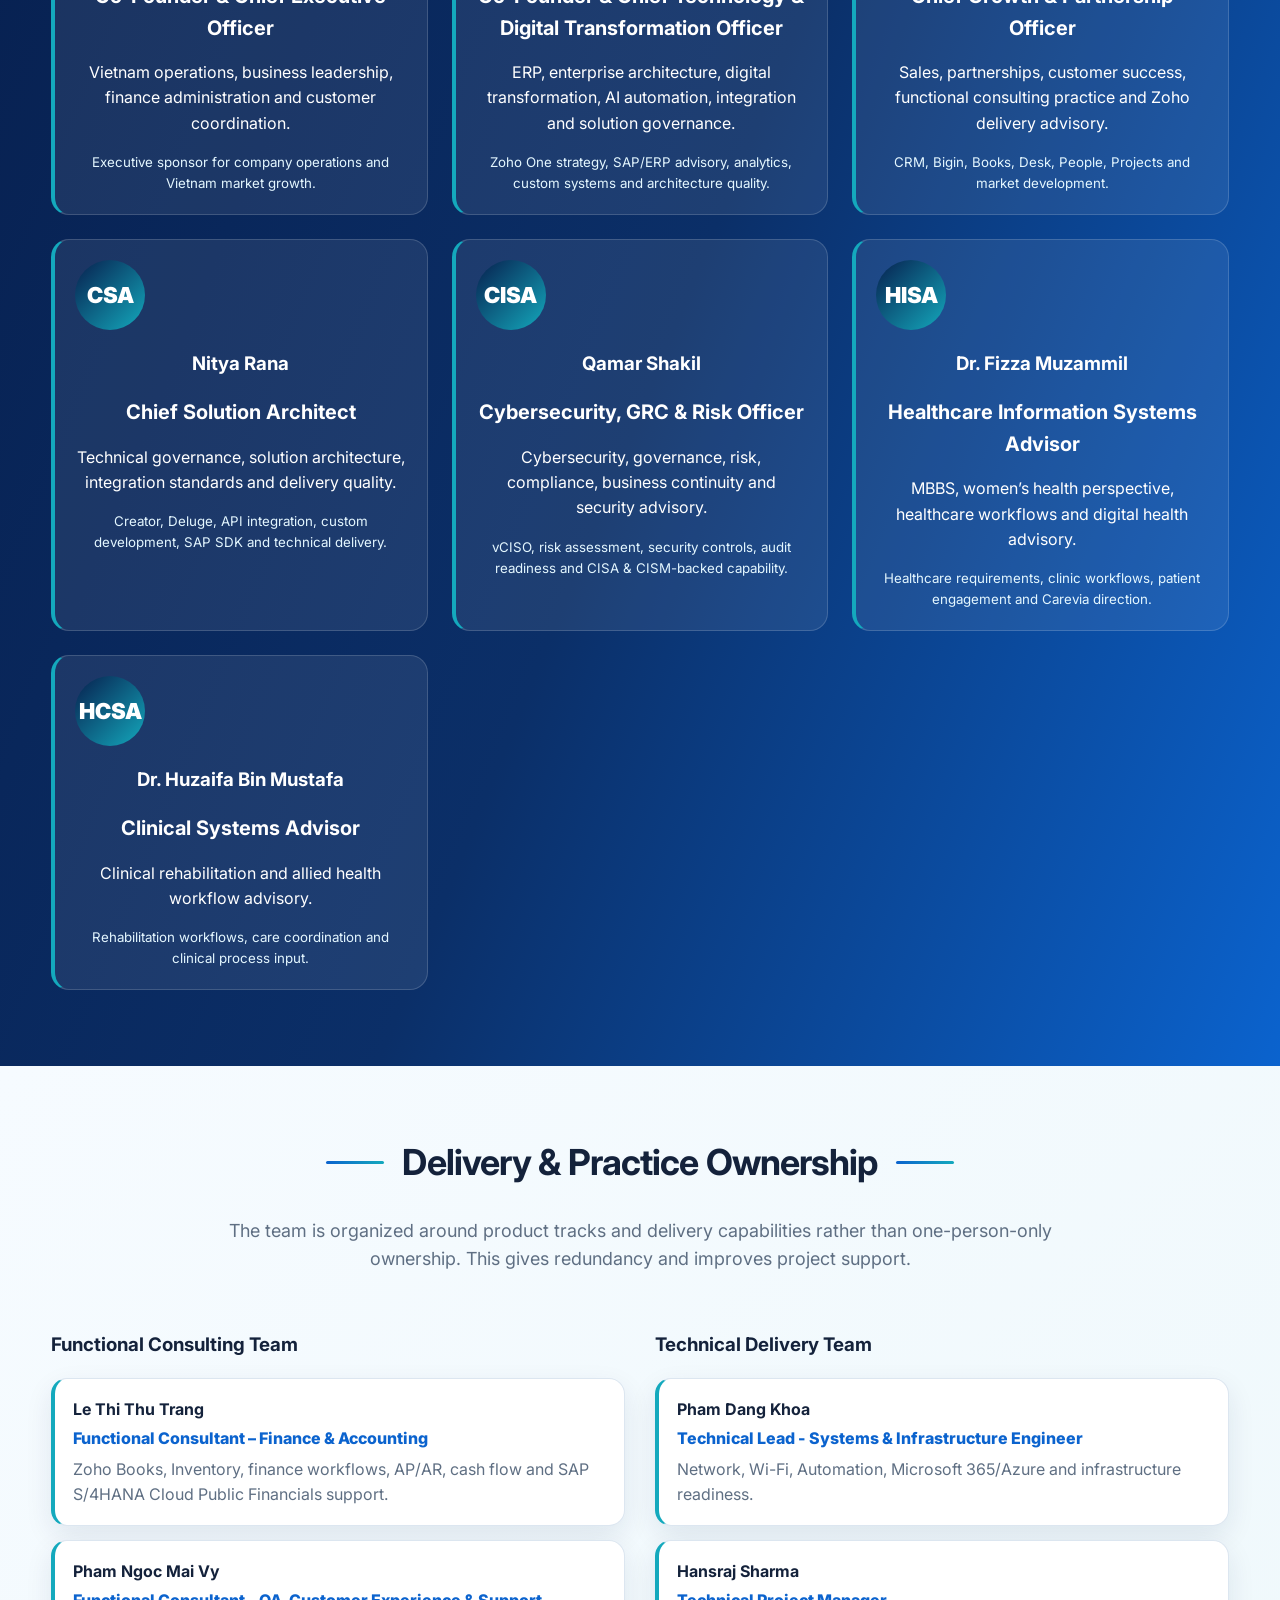
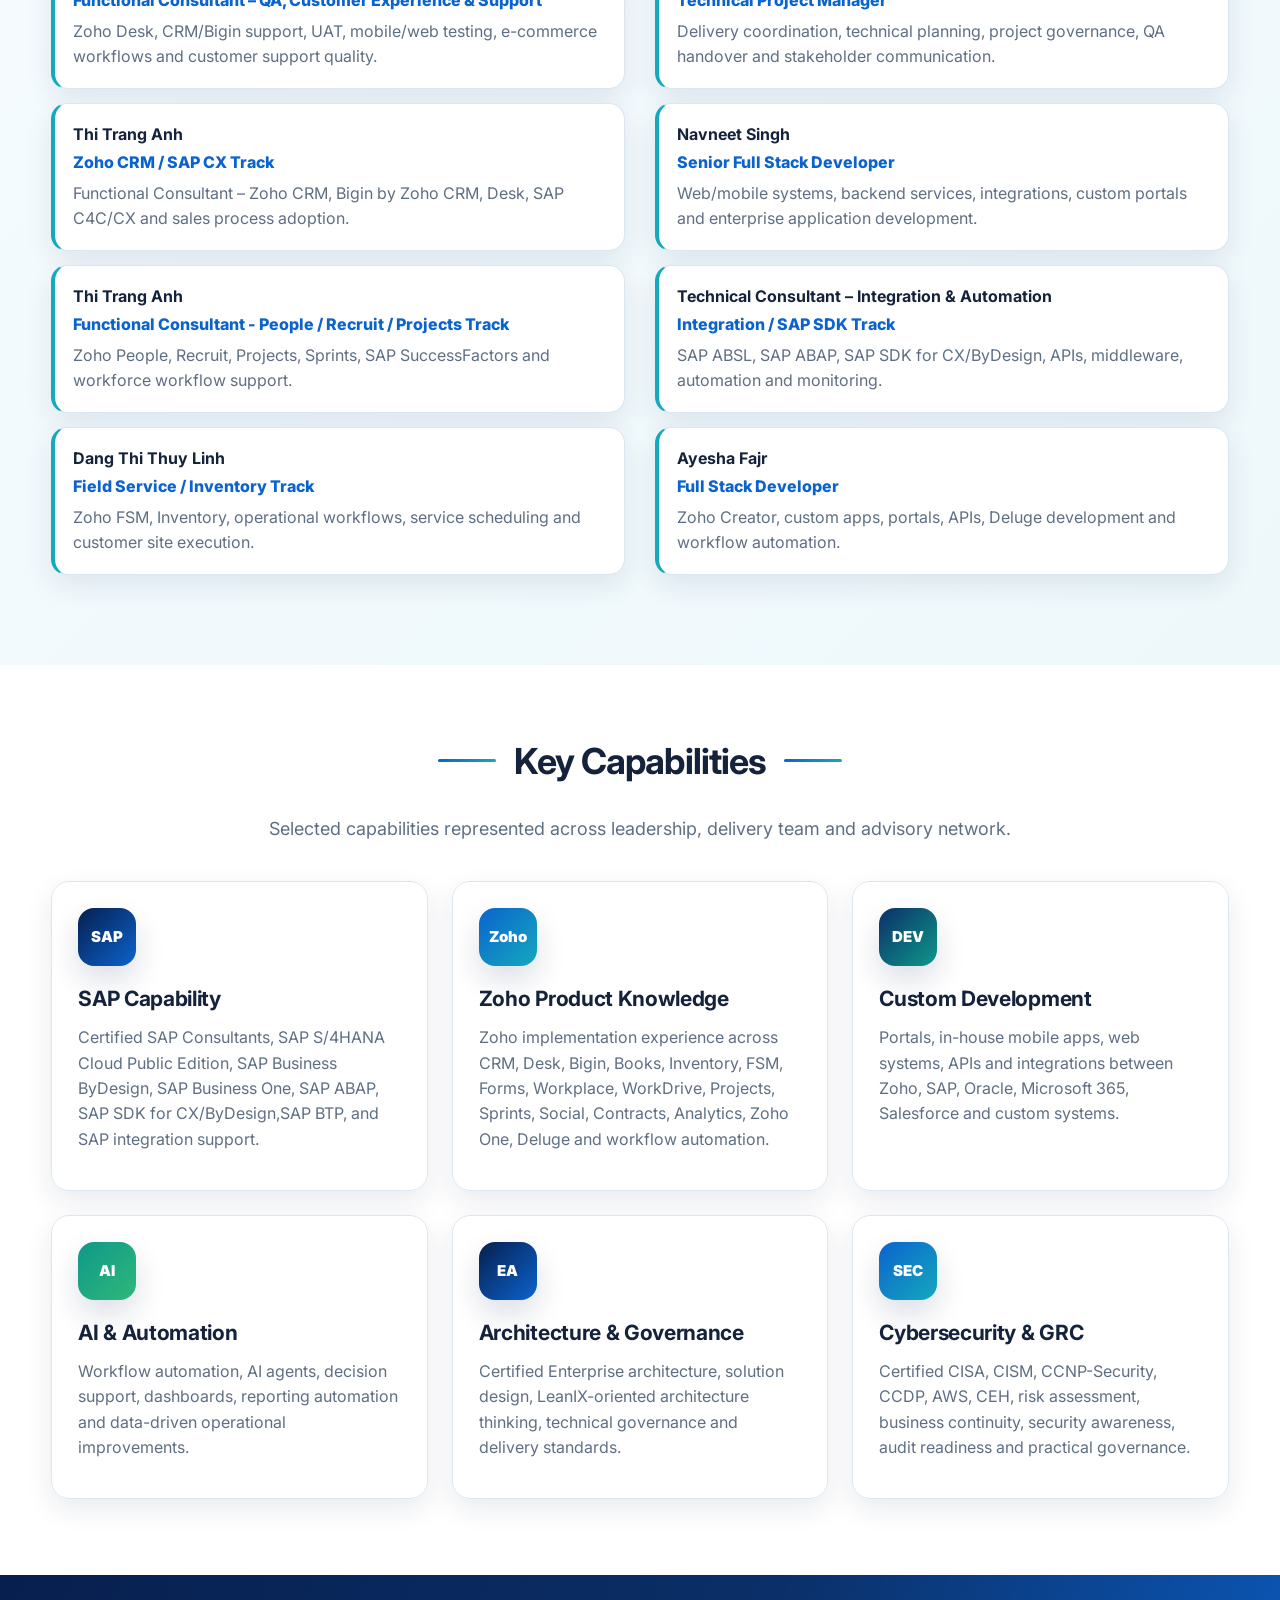
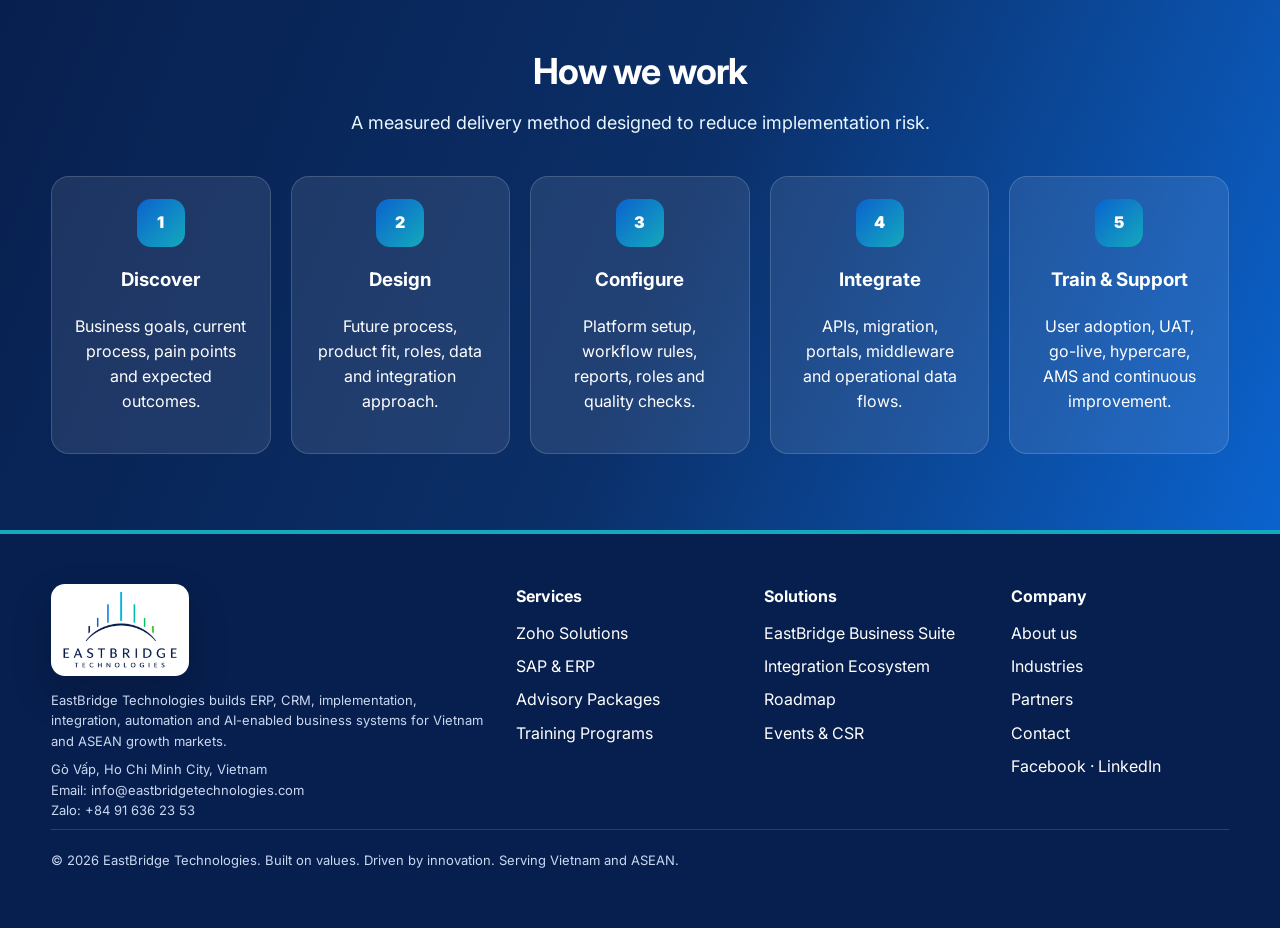
==== commit 1697b5b2: "Update about.html" ====
--- a/about.html
+++ b/about.html
@@ -11,7 +11,7 @@
 <section class="section section-white"><div class="split"><div><h2 class="section-title">Who we are</h2><p class="lead">EastBridge combines founder-led strategy with a practical delivery model across ERP, CRM, Zoho implementation readiness, SAP advisory, custom software, integration, AI automation, cybersecurity, GRC, healthcare systems and training.</p><p>Our team combines more than two years of Zoho implementation and customization experience with 20+ years ERP experience across SAP Business ByDesign, SAP S/4HANA Cloud Public Edition, SAP Business One, Microsoft 365, Oracle-related environments, AWS, NetSuite, custom system integration, API development and business process automation.</p></div><div class="brand-values"><span>Strong foundations</span><span>Smarter solutions</span><span>Sustainable future</span></div></div></section>
 <!--<section class="section blue"><div class="section-heading centered"><h2 class="section-title">Organization Structure</h2><p class="lead">A compact boutique consulting structure with leadership accountability, functional consulting coverage, technical delivery depth, cybersecurity/GRC capability and healthcare advisory support.</p></div><div class="org-chart"><div class="org-node ceo"><strong>Pham Mai Thanh</strong><span>Co-Founder & CEO</span></div><div class="org-branches">
 <div class="org-col"><strong>Muaz Mazher</strong><span>Technology & Digital Transformation</span></div><div class="org-col"><strong>Ivy Sison</strong><span>Growth, Partnerships & Functional Practice</span><small>5 Functional Consultants</small></div><div class="org-col"><strong>Amit</strong><span>Solution Architecture & Technical Delivery</span><small>5 Technical Consultants</small></div><div class="org-col"><strong>Qamar Shakil</strong><span>Cybersecurity, GRC & Risk</span></div><div class="org-col"><strong>Dr. Fizza</strong><span>Healthcare Information Systems</span><small>Dr. Huzaifa – Clinical Rehabilitation</small></div></div></div></section> -->
-<section class="section section blue"><div class="section-heading centered"><h2 class="section-title decorated">Leadership Team</h2><p class="lead">Leadership profiles are shown with role-level clarity while delivery resources are presented through capability ownership to avoid overstating scale.</p></div><div class="grid cards-3"><article class="org-col"><div class="avatar">CEO</div><h1>Pham Mai Thanh</h1><strong>Co-Founder & Chief Executive Officer</strong><p>Vietnam operations, business leadership, finance administration and customer coordination.</p><small>Executive sponsor for company operations and Vietnam market growth.</small></article><article class="org-col"><div class="avatar">CTO</div><h1>Muaz Mazher</h1><strong>Co-Founder & Chief Technology & Digital Transformation Officer</strong><p>ERP, enterprise architecture, digital transformation, AI automation, integration and solution governance.</p><small>Zoho One strategy, SAP/ERP advisory, analytics, custom systems and architecture quality.</small></article><article class="org-col"><div class="avatar">CGPO</div><h1>Ivy Sison</h1><strong>Chief Growth & Partnership Officer</strong><p>Sales, partnerships, customer success, functional consulting practice and Zoho delivery advisory.</p><small>CRM, Bigin, Books, Desk, People, Projects and market development.</small></article><article class="org-col"><div class="avatar">CSA</div><h1>Amit Rana</h1><strong>Chief Solution Architect</strong><p>Technical governance, solution architecture, integration standards and delivery quality.</p><small>Creator, Deluge, API integration, custom development, SAP SDK and technical delivery.</small></article><article class="org-col"><div class="avatar">CISA</div><h1>Qamar Shakil</h1><strong>Cybersecurity, GRC & Risk Officer</strong><p>Cybersecurity, governance, risk, compliance, business continuity and security advisory.</p><small>vCISO, risk assessment, security controls, audit readiness and CISA & CISM-backed capability.</small></article><article class="org-col"><div class="avatar">HISA</div><h1>Dr. Fizza Muzammil</h1><strong>Healthcare Information Systems Advisor</strong><p>MBBS, women’s health perspective, healthcare workflows and digital health advisory.</p><small>Healthcare requirements, clinic workflows, patient engagement and Carevia direction.</small></article><article class="org-col"><div class="avatar">HCSA</div><h1>Dr. Huzaifa Bin Mustafa</h1><strong>Clinical Systems Advisor</strong><p>Clinical rehabilitation and allied health workflow advisory.</p><small>Rehabilitation workflows, care coordination and clinical process input.</small></article></div></section>
+<section class="section section blue"><div class="section-heading centered"><h2 class="section-title decorated">Leadership Team</h2><p class="lead">Leadership profiles are shown with role-level clarity while delivery resources are presented through capability ownership to avoid overstating scale.</p></div><div class="grid cards-3"><article class="org-col"><div class="avatar">CEO</div><h1>Pham Mai Thanh</h1><strong>Co-Founder & Chief Executive Officer</strong><p>Vietnam operations, business leadership, finance administration and customer coordination.</p><small>Executive sponsor for company operations and Vietnam market growth.</small></article><article class="org-col"><div class="avatar">CTO</div><h1>Emmanuel Chi</h1><strong>Co-Founder & Chief Technology & Digital Transformation Officer</strong><p>ERP, enterprise architecture, digital transformation, AI automation, integration and solution governance.</p><small>Zoho One strategy, SAP/ERP advisory, analytics, custom systems and architecture quality.</small></article><article class="org-col"><div class="avatar">CGPO</div><h1>Nitya Rana</h1><strong>Chief Growth & Partnership Officer</strong><p>Sales, partnerships, customer success, functional consulting practice and Zoho delivery advisory.</p><small>CRM, Bigin, Books, Desk, People, Projects and market development.</small></article><article class="org-col"><div class="avatar">CSA</div><h1>Nitya Rana</h1><strong>Chief Solution Architect</strong><p>Technical governance, solution architecture, integration standards and delivery quality.</p><small>Creator, Deluge, API integration, custom development, SAP SDK and technical delivery.</small></article><article class="org-col"><div class="avatar">CISA</div><h1>Qamar Shakil</h1><strong>Cybersecurity, GRC & Risk Officer</strong><p>Cybersecurity, governance, risk, compliance, business continuity and security advisory.</p><small>vCISO, risk assessment, security controls, audit readiness and CISA & CISM-backed capability.</small></article><article class="org-col"><div class="avatar">HISA</div><h1>Dr. Fizza Muzammil</h1><strong>Healthcare Information Systems Advisor</strong><p>MBBS, women’s health perspective, healthcare workflows and digital health advisory.</p><small>Healthcare requirements, clinic workflows, patient engagement and Carevia direction.</small></article><article class="org-col"><div class="avatar">HCSA</div><h1>Dr. Huzaifa Bin Mustafa</h1><strong>Clinical Systems Advisor</strong><p>Clinical rehabilitation and allied health workflow advisory.</p><small>Rehabilitation workflows, care coordination and clinical process input.</small></article></div></section>
 <section class="section section-tint"><div class="section-heading centered"><h2 class="section-title decorated">Delivery & Practice Ownership</h2><p class="lead">The team is organized around product tracks and delivery capabilities rather than one-person-only ownership. This gives redundancy and improves project support.</p></div><div class="team-columns"><div><h3>Functional Consulting Team</h3><div class="role-row"><strong>Le Thi Thu Trang</strong><span>Functional Consultant – Finance & Accounting</span><p>Zoho Books, Inventory, finance workflows, AP/AR, cash flow and SAP S/4HANA Cloud Public Financials support.</p></div><div class="role-row"><strong>Pham Ngoc Mai Vy</strong><span>Functional Consultant – QA, Customer Experience & Support</span><p>Zoho Desk, CRM/Bigin support, UAT, mobile/web testing, e-commerce workflows and customer support quality.</p></div><div class="role-row"><strong>Thi Trang Anh</strong><span>Zoho CRM / SAP CX Track</span><p> Functional Consultant – Zoho CRM, Bigin by Zoho CRM, Desk, SAP C4C/CX and sales process adoption.</p></div><div class="role-row"><strong>Thi Trang Anh</strong><span>Functional Consultant - People / Recruit / Projects Track</span><p>Zoho People, Recruit, Projects, Sprints, SAP SuccessFactors and workforce workflow support.</p></div><div class="role-row"><strong>Dang Thi Thuy Linh</strong><span>Field Service / Inventory Track</span><p>Zoho FSM, Inventory, operational workflows, service scheduling and customer site execution.</p></div></div><div><h3>Technical Delivery Team</h3><div class="role-row"><strong>Pham Dang Khoa</strong><span>Technical Lead - Systems & Infrastructure Engineer</span><p>Network, Wi-Fi, Automation, Microsoft 365/Azure and infrastructure readiness.</p></div><div class="role-row"><strong>Hansraj Sharma</strong><span>Technical Project Manager</span><p>Delivery coordination, technical planning, project governance, QA handover and stakeholder communication.</p></div><div class="role-row"><strong>Navneet Singh</strong><span>Senior Full Stack Developer</span><p>Web/mobile systems, backend services, integrations, custom portals and enterprise application development.</p></div><div class="role-row"><strong>Technical Consultant – Integration & Automation</strong><span>Integration / SAP SDK Track</span><p>SAP ABSL, SAP ABAP, SAP SDK for CX/ByDesign, APIs, middleware, automation and monitoring.</p></div><div class="role-row"><strong>Ayesha Fajr</strong><span>Full Stack Developer</span><p>Zoho Creator, custom apps, portals, APIs, Deluge development and workflow automation.</p></div></div></div></section>
 <section class="section section-white"><div class="section-heading centered"><h2 class="section-title decorated">Key Capabilities</h2><p class="lead">Selected capabilities represented across leadership, delivery team and advisory network.</p></div><div class="grid cards-3"><article class="capability-card"><div class="mini-icon blue">SAP</div><h3>SAP Capability</h3><p>Certified SAP Consultants, SAP S/4HANA Cloud Public Edition, SAP Business ByDesign, SAP Business One, SAP ABAP, SAP SDK for CX/ByDesign,SAP BTP, and SAP integration support.</p></article><article class="capability-card"><div class="mini-icon cyan">Zoho</div><h3>Zoho Product Knowledge</h3><p>Zoho implementation experience across CRM, Desk, Bigin, Books, Inventory, FSM, Forms, Workplace, WorkDrive, Projects, Sprints, Social, Contracts, Analytics, Zoho One, Deluge and workflow automation.</p></article><article class="capability-card"><div class="mini-icon teal">DEV</div><h3>Custom Development</h3><p>Portals, in-house mobile apps, web systems, APIs and integrations between Zoho, SAP, Oracle, Microsoft 365, Salesforce and custom systems.</p></article><article class="capability-card"><div class="mini-icon green">AI</div><h3>AI & Automation</h3><p>Workflow automation, AI agents, decision support, dashboards, reporting automation and data-driven operational improvements.</p></article><article class="capability-card"><div class="mini-icon blue">EA</div><h3>Architecture & Governance</h3><p>Certified Enterprise architecture, solution design, LeanIX-oriented architecture thinking, technical governance and delivery standards.</p></article><article class="capability-card"><div class="mini-icon cyan">SEC</div><h3>Cybersecurity & GRC</h3><p>Certified CISA, CISM, CCNP-Security, CCDP, AWS, CEH, risk assessment, business continuity, security awareness, audit readiness and practical governance.</p></article></div></section>
 <section class="section blue"><div class="section-heading centered"><h2 class="section-title">How we work</h2><p class="lead">A measured delivery method designed to reduce implementation risk.</p></div><div class="process-line"><div><b>1</b><h3>Discover</h3><p>Business goals, current process, pain points and expected outcomes.</p></div><div><b>2</b><h3>Design</h3><p>Future process, product fit, roles, data and integration approach.</p></div><div><b>3</b><h3>Configure</h3><p>Platform setup, workflow rules, reports, roles and quality checks.</p></div><div><b>4</b><h3>Integrate</h3><p>APIs, migration, portals, middleware and operational data flows.</p></div><div><b>5</b><h3>Train & Support</h3><p>User adoption, UAT, go-live, hypercare, AMS and continuous improvement.</p></div></div></section>
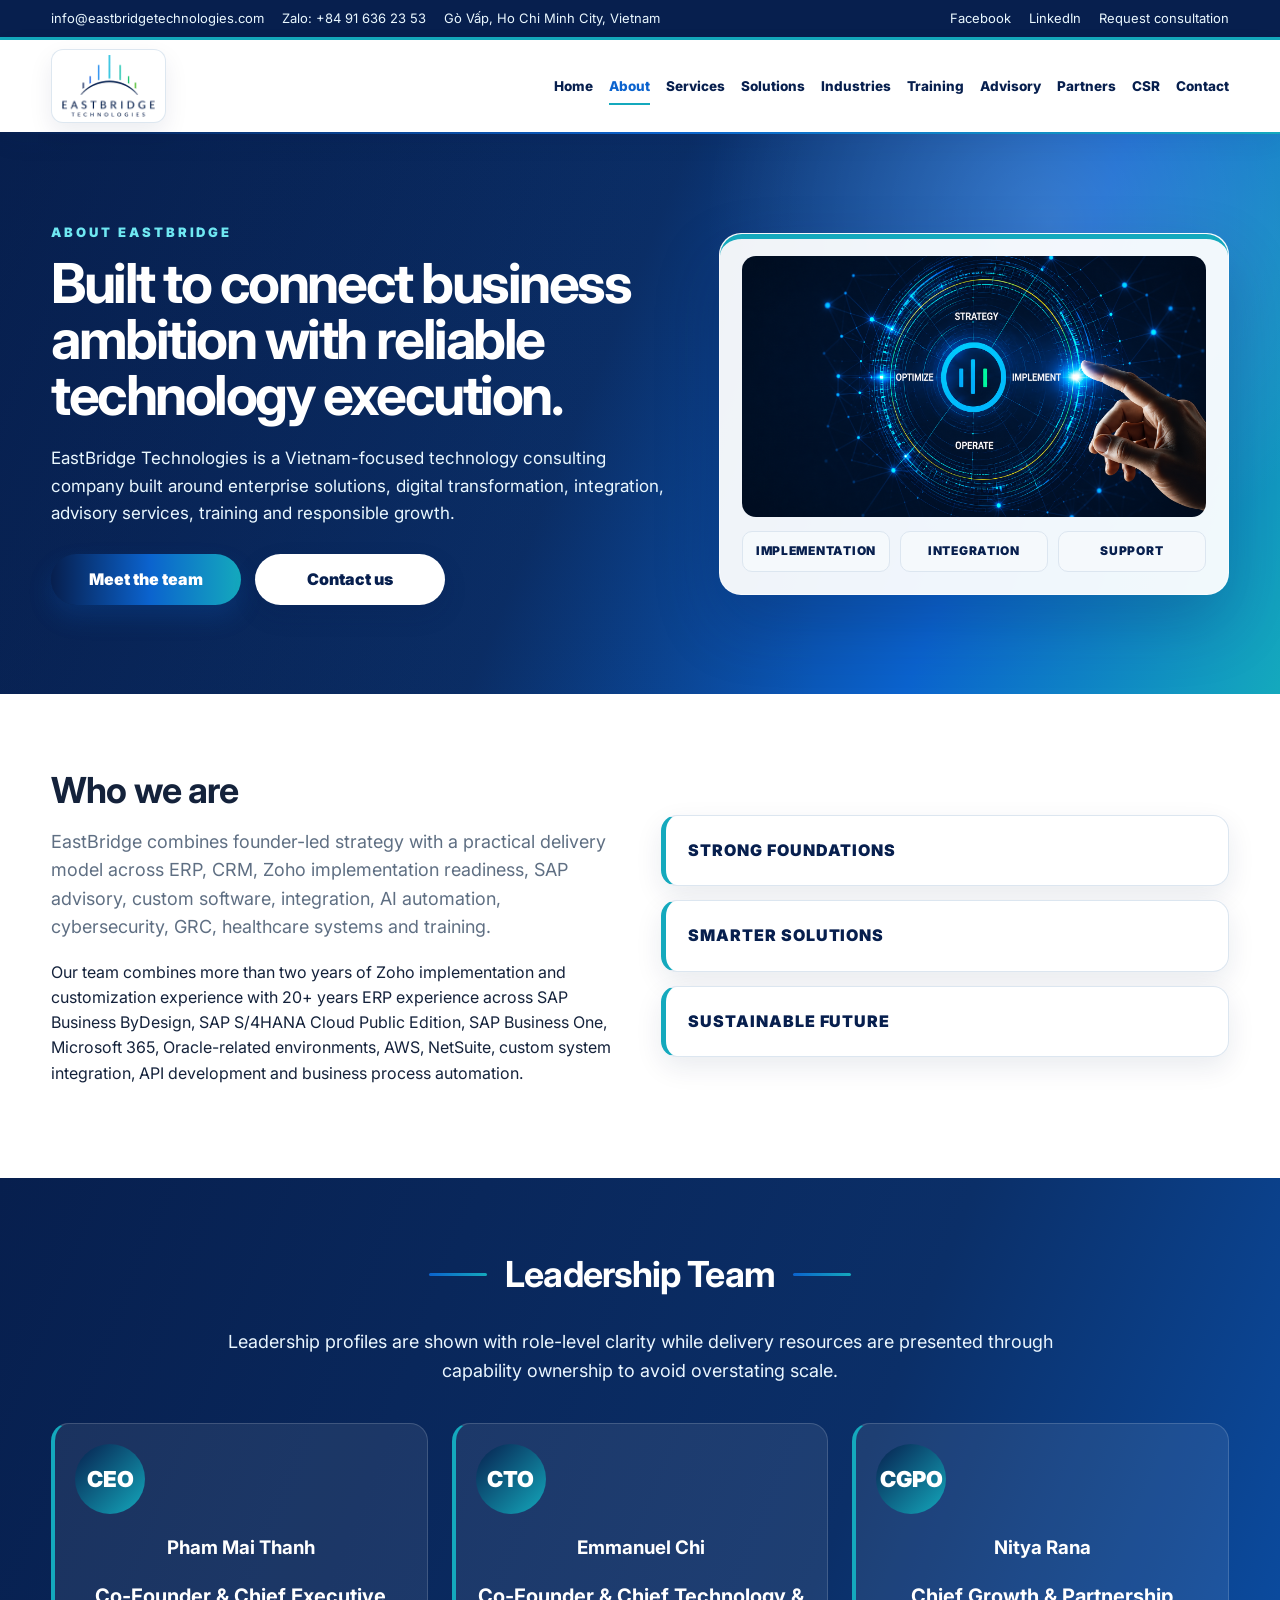
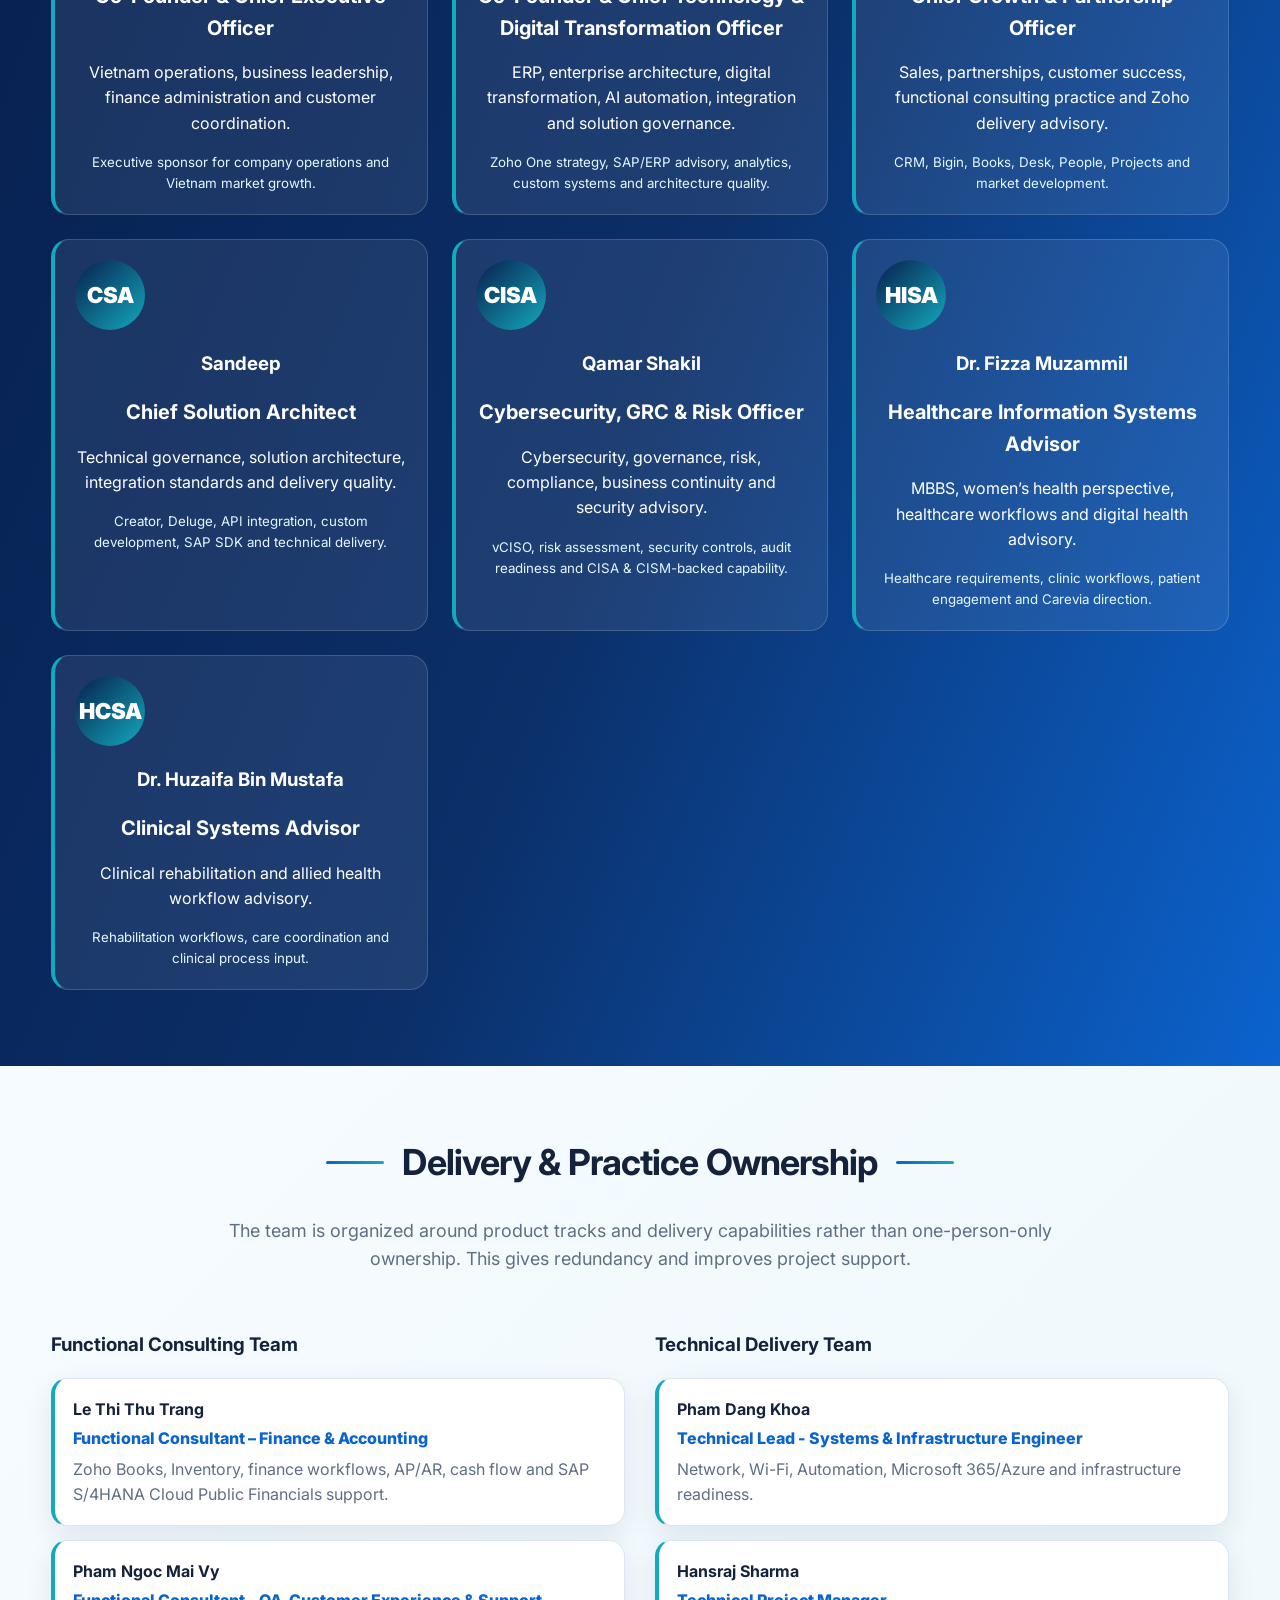
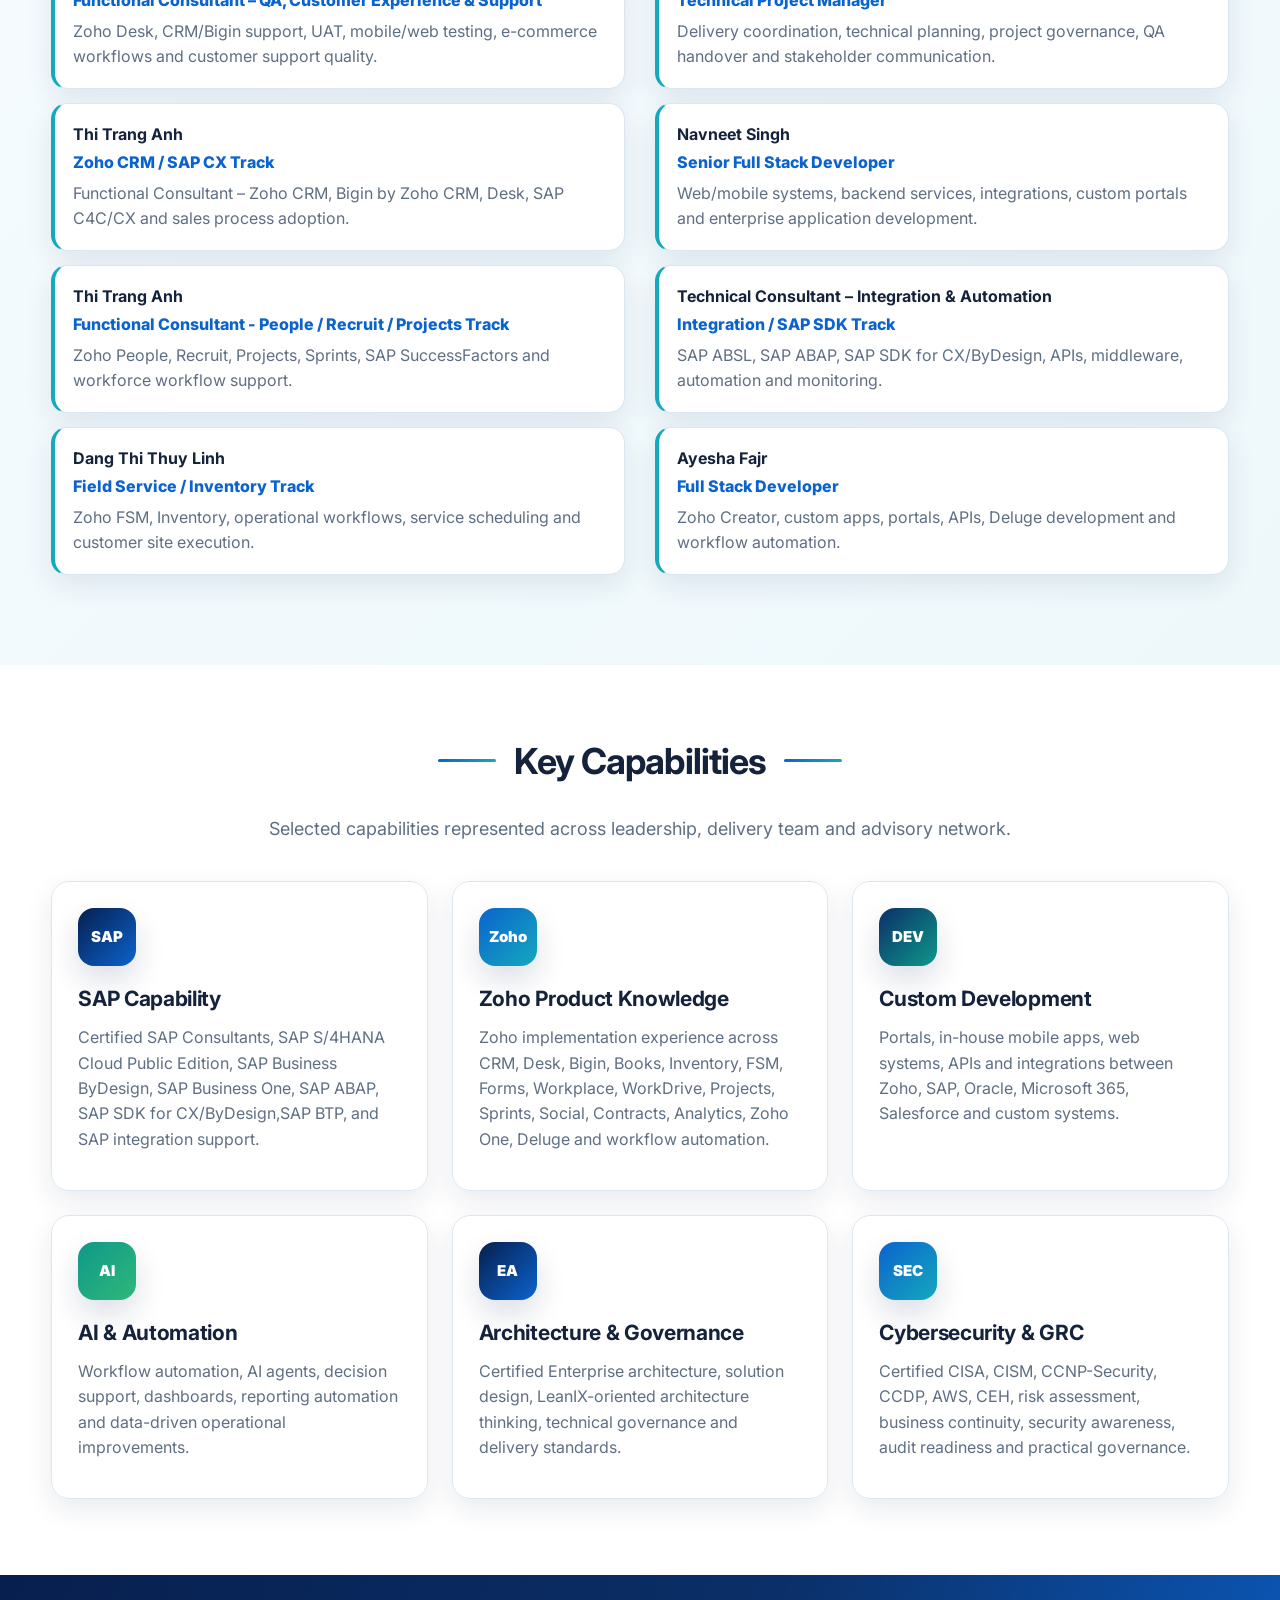
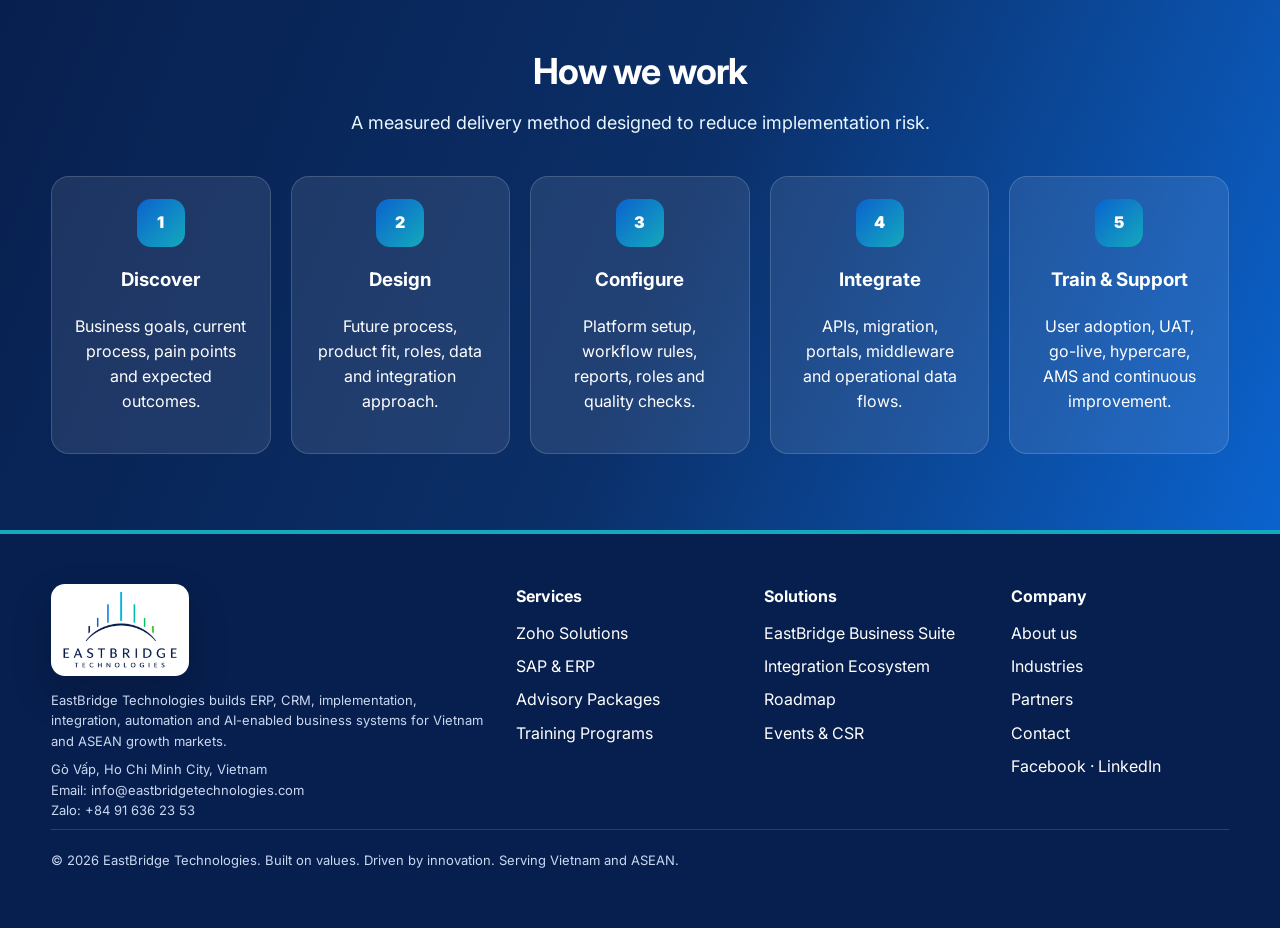
==== commit 43ef4373: "Update about.html" ====
--- a/about.html
+++ b/about.html
@@ -10,8 +10,8 @@
 <header class="navbar"><a class="brand" href="index.html" aria-label="EastBridge Technologies home"><span class="brand-mark"><img alt="EastBridge Technologies logo" src="assets/images/eastbridge-logo-header.png"/></span></a><button class="menu-btn" aria-label="Open menu" aria-expanded="false">Menu</button><nav class="navlinks"><a class="" href="index.html">Home</a><a class="active" href="about.html">About</a><a class="" href="services.html">Services</a><a class="" href="solutions.html">Solutions</a><a class="" href="industries.html">Industries</a><a class="" href="training.html">Training</a><a class="" href="advisory.html">Advisory</a><a class="" href="partners.html">Partners</a><a class="" href="csr.html">CSR</a><a class="" href="contact.html">Contact</a></nav></header><section class="hero page-hero"><div class="hero-copy"><div class="eyebrow">About EastBridge</div><h1>Built to connect business ambition with reliable technology execution.</h1><p>EastBridge Technologies is a Vietnam-focused technology consulting company built around enterprise solutions, digital transformation, integration, advisory services, training and responsible growth.</p><div class="hero-actions"><a class="btn" href="about.html">Meet the team</a><a class="btn light" href="contact.html">Contact us</a></div></div><div class="hero-panel"><img alt="EastBridge enterprise technology visual" src="assets/images/hero-banner-2.png"/><div class="hero-panel-caption"><span>Implementation</span><span>Integration</span><span>Support</span></div></div></section>
 <section class="section section-white"><div class="split"><div><h2 class="section-title">Who we are</h2><p class="lead">EastBridge combines founder-led strategy with a practical delivery model across ERP, CRM, Zoho implementation readiness, SAP advisory, custom software, integration, AI automation, cybersecurity, GRC, healthcare systems and training.</p><p>Our team combines more than two years of Zoho implementation and customization experience with 20+ years ERP experience across SAP Business ByDesign, SAP S/4HANA Cloud Public Edition, SAP Business One, Microsoft 365, Oracle-related environments, AWS, NetSuite, custom system integration, API development and business process automation.</p></div><div class="brand-values"><span>Strong foundations</span><span>Smarter solutions</span><span>Sustainable future</span></div></div></section>
 <!--<section class="section blue"><div class="section-heading centered"><h2 class="section-title">Organization Structure</h2><p class="lead">A compact boutique consulting structure with leadership accountability, functional consulting coverage, technical delivery depth, cybersecurity/GRC capability and healthcare advisory support.</p></div><div class="org-chart"><div class="org-node ceo"><strong>Pham Mai Thanh</strong><span>Co-Founder & CEO</span></div><div class="org-branches">
-<div class="org-col"><strong>Muaz Mazher</strong><span>Technology & Digital Transformation</span></div><div class="org-col"><strong>Ivy Sison</strong><span>Growth, Partnerships & Functional Practice</span><small>5 Functional Consultants</small></div><div class="org-col"><strong>Amit</strong><span>Solution Architecture & Technical Delivery</span><small>5 Technical Consultants</small></div><div class="org-col"><strong>Qamar Shakil</strong><span>Cybersecurity, GRC & Risk</span></div><div class="org-col"><strong>Dr. Fizza</strong><span>Healthcare Information Systems</span><small>Dr. Huzaifa – Clinical Rehabilitation</small></div></div></div></section> -->
-<section class="section section blue"><div class="section-heading centered"><h2 class="section-title decorated">Leadership Team</h2><p class="lead">Leadership profiles are shown with role-level clarity while delivery resources are presented through capability ownership to avoid overstating scale.</p></div><div class="grid cards-3"><article class="org-col"><div class="avatar">CEO</div><h1>Pham Mai Thanh</h1><strong>Co-Founder & Chief Executive Officer</strong><p>Vietnam operations, business leadership, finance administration and customer coordination.</p><small>Executive sponsor for company operations and Vietnam market growth.</small></article><article class="org-col"><div class="avatar">CTO</div><h1>Emmanuel Chi</h1><strong>Co-Founder & Chief Technology & Digital Transformation Officer</strong><p>ERP, enterprise architecture, digital transformation, AI automation, integration and solution governance.</p><small>Zoho One strategy, SAP/ERP advisory, analytics, custom systems and architecture quality.</small></article><article class="org-col"><div class="avatar">CGPO</div><h1>Nitya Rana</h1><strong>Chief Growth & Partnership Officer</strong><p>Sales, partnerships, customer success, functional consulting practice and Zoho delivery advisory.</p><small>CRM, Bigin, Books, Desk, People, Projects and market development.</small></article><article class="org-col"><div class="avatar">CSA</div><h1>Nitya Rana</h1><strong>Chief Solution Architect</strong><p>Technical governance, solution architecture, integration standards and delivery quality.</p><small>Creator, Deluge, API integration, custom development, SAP SDK and technical delivery.</small></article><article class="org-col"><div class="avatar">CISA</div><h1>Qamar Shakil</h1><strong>Cybersecurity, GRC & Risk Officer</strong><p>Cybersecurity, governance, risk, compliance, business continuity and security advisory.</p><small>vCISO, risk assessment, security controls, audit readiness and CISA & CISM-backed capability.</small></article><article class="org-col"><div class="avatar">HISA</div><h1>Dr. Fizza Muzammil</h1><strong>Healthcare Information Systems Advisor</strong><p>MBBS, women’s health perspective, healthcare workflows and digital health advisory.</p><small>Healthcare requirements, clinic workflows, patient engagement and Carevia direction.</small></article><article class="org-col"><div class="avatar">HCSA</div><h1>Dr. Huzaifa Bin Mustafa</h1><strong>Clinical Systems Advisor</strong><p>Clinical rehabilitation and allied health workflow advisory.</p><small>Rehabilitation workflows, care coordination and clinical process input.</small></article></div></section>
+<div class="org-col"><strong>Emmanuel Chi </strong><span>Technology & Digital Transformation</span></div><div class="org-col"><strong>Nitya Rana</strong><span>Growth, Partnerships & Functional Practice</span><small>5 Functional Consultants</small></div><div class="org-col"><strong>Sandeep</strong><span>Solution Architecture & Technical Delivery</span><small>5 Technical Consultants</small></div><div class="org-col"><strong>Qamar Shakil</strong><span>Cybersecurity, GRC & Risk</span></div><div class="org-col"><strong>Dr. Fizza</strong><span>Healthcare Information Systems</span><small>Dr. Huzaifa – Clinical Rehabilitation</small></div></div></div></section> -->
+<section class="section section blue"><div class="section-heading centered"><h2 class="section-title decorated">Leadership Team</h2><p class="lead">Leadership profiles are shown with role-level clarity while delivery resources are presented through capability ownership to avoid overstating scale.</p></div><div class="grid cards-3"><article class="org-col"><div class="avatar">CEO</div><h1>Pham Mai Thanh</h1><strong>Co-Founder & Chief Executive Officer</strong><p>Vietnam operations, business leadership, finance administration and customer coordination.</p><small>Executive sponsor for company operations and Vietnam market growth.</small></article><article class="org-col"><div class="avatar">CTO</div><h1>Emmanuel Chi</h1><strong>Co-Founder & Chief Technology & Digital Transformation Officer</strong><p>ERP, enterprise architecture, digital transformation, AI automation, integration and solution governance.</p><small>Zoho One strategy, SAP/ERP advisory, analytics, custom systems and architecture quality.</small></article><article class="org-col"><div class="avatar">CGPO</div><h1>Nitya Rana</h1><strong>Chief Growth & Partnership Officer</strong><p>Sales, partnerships, customer success, functional consulting practice and Zoho delivery advisory.</p><small>CRM, Bigin, Books, Desk, People, Projects and market development.</small></article><article class="org-col"><div class="avatar">CSA</div><h1>Sandeep</h1><strong>Chief Solution Architect</strong><p>Technical governance, solution architecture, integration standards and delivery quality.</p><small>Creator, Deluge, API integration, custom development, SAP SDK and technical delivery.</small></article><article class="org-col"><div class="avatar">CISA</div><h1>Qamar Shakil</h1><strong>Cybersecurity, GRC & Risk Officer</strong><p>Cybersecurity, governance, risk, compliance, business continuity and security advisory.</p><small>vCISO, risk assessment, security controls, audit readiness and CISA & CISM-backed capability.</small></article><article class="org-col"><div class="avatar">HISA</div><h1>Dr. Fizza Muzammil</h1><strong>Healthcare Information Systems Advisor</strong><p>MBBS, women’s health perspective, healthcare workflows and digital health advisory.</p><small>Healthcare requirements, clinic workflows, patient engagement and Carevia direction.</small></article><article class="org-col"><div class="avatar">HCSA</div><h1>Dr. Huzaifa Bin Mustafa</h1><strong>Clinical Systems Advisor</strong><p>Clinical rehabilitation and allied health workflow advisory.</p><small>Rehabilitation workflows, care coordination and clinical process input.</small></article></div></section>
 <section class="section section-tint"><div class="section-heading centered"><h2 class="section-title decorated">Delivery & Practice Ownership</h2><p class="lead">The team is organized around product tracks and delivery capabilities rather than one-person-only ownership. This gives redundancy and improves project support.</p></div><div class="team-columns"><div><h3>Functional Consulting Team</h3><div class="role-row"><strong>Le Thi Thu Trang</strong><span>Functional Consultant – Finance & Accounting</span><p>Zoho Books, Inventory, finance workflows, AP/AR, cash flow and SAP S/4HANA Cloud Public Financials support.</p></div><div class="role-row"><strong>Pham Ngoc Mai Vy</strong><span>Functional Consultant – QA, Customer Experience & Support</span><p>Zoho Desk, CRM/Bigin support, UAT, mobile/web testing, e-commerce workflows and customer support quality.</p></div><div class="role-row"><strong>Thi Trang Anh</strong><span>Zoho CRM / SAP CX Track</span><p> Functional Consultant – Zoho CRM, Bigin by Zoho CRM, Desk, SAP C4C/CX and sales process adoption.</p></div><div class="role-row"><strong>Thi Trang Anh</strong><span>Functional Consultant - People / Recruit / Projects Track</span><p>Zoho People, Recruit, Projects, Sprints, SAP SuccessFactors and workforce workflow support.</p></div><div class="role-row"><strong>Dang Thi Thuy Linh</strong><span>Field Service / Inventory Track</span><p>Zoho FSM, Inventory, operational workflows, service scheduling and customer site execution.</p></div></div><div><h3>Technical Delivery Team</h3><div class="role-row"><strong>Pham Dang Khoa</strong><span>Technical Lead - Systems & Infrastructure Engineer</span><p>Network, Wi-Fi, Automation, Microsoft 365/Azure and infrastructure readiness.</p></div><div class="role-row"><strong>Hansraj Sharma</strong><span>Technical Project Manager</span><p>Delivery coordination, technical planning, project governance, QA handover and stakeholder communication.</p></div><div class="role-row"><strong>Navneet Singh</strong><span>Senior Full Stack Developer</span><p>Web/mobile systems, backend services, integrations, custom portals and enterprise application development.</p></div><div class="role-row"><strong>Technical Consultant – Integration & Automation</strong><span>Integration / SAP SDK Track</span><p>SAP ABSL, SAP ABAP, SAP SDK for CX/ByDesign, APIs, middleware, automation and monitoring.</p></div><div class="role-row"><strong>Ayesha Fajr</strong><span>Full Stack Developer</span><p>Zoho Creator, custom apps, portals, APIs, Deluge development and workflow automation.</p></div></div></div></section>
 <section class="section section-white"><div class="section-heading centered"><h2 class="section-title decorated">Key Capabilities</h2><p class="lead">Selected capabilities represented across leadership, delivery team and advisory network.</p></div><div class="grid cards-3"><article class="capability-card"><div class="mini-icon blue">SAP</div><h3>SAP Capability</h3><p>Certified SAP Consultants, SAP S/4HANA Cloud Public Edition, SAP Business ByDesign, SAP Business One, SAP ABAP, SAP SDK for CX/ByDesign,SAP BTP, and SAP integration support.</p></article><article class="capability-card"><div class="mini-icon cyan">Zoho</div><h3>Zoho Product Knowledge</h3><p>Zoho implementation experience across CRM, Desk, Bigin, Books, Inventory, FSM, Forms, Workplace, WorkDrive, Projects, Sprints, Social, Contracts, Analytics, Zoho One, Deluge and workflow automation.</p></article><article class="capability-card"><div class="mini-icon teal">DEV</div><h3>Custom Development</h3><p>Portals, in-house mobile apps, web systems, APIs and integrations between Zoho, SAP, Oracle, Microsoft 365, Salesforce and custom systems.</p></article><article class="capability-card"><div class="mini-icon green">AI</div><h3>AI & Automation</h3><p>Workflow automation, AI agents, decision support, dashboards, reporting automation and data-driven operational improvements.</p></article><article class="capability-card"><div class="mini-icon blue">EA</div><h3>Architecture & Governance</h3><p>Certified Enterprise architecture, solution design, LeanIX-oriented architecture thinking, technical governance and delivery standards.</p></article><article class="capability-card"><div class="mini-icon cyan">SEC</div><h3>Cybersecurity & GRC</h3><p>Certified CISA, CISM, CCNP-Security, CCDP, AWS, CEH, risk assessment, business continuity, security awareness, audit readiness and practical governance.</p></article></div></section>
 <section class="section blue"><div class="section-heading centered"><h2 class="section-title">How we work</h2><p class="lead">A measured delivery method designed to reduce implementation risk.</p></div><div class="process-line"><div><b>1</b><h3>Discover</h3><p>Business goals, current process, pain points and expected outcomes.</p></div><div><b>2</b><h3>Design</h3><p>Future process, product fit, roles, data and integration approach.</p></div><div><b>3</b><h3>Configure</h3><p>Platform setup, workflow rules, reports, roles and quality checks.</p></div><div><b>4</b><h3>Integrate</h3><p>APIs, migration, portals, middleware and operational data flows.</p></div><div><b>5</b><h3>Train & Support</h3><p>User adoption, UAT, go-live, hypercare, AMS and continuous improvement.</p></div></div></section>
